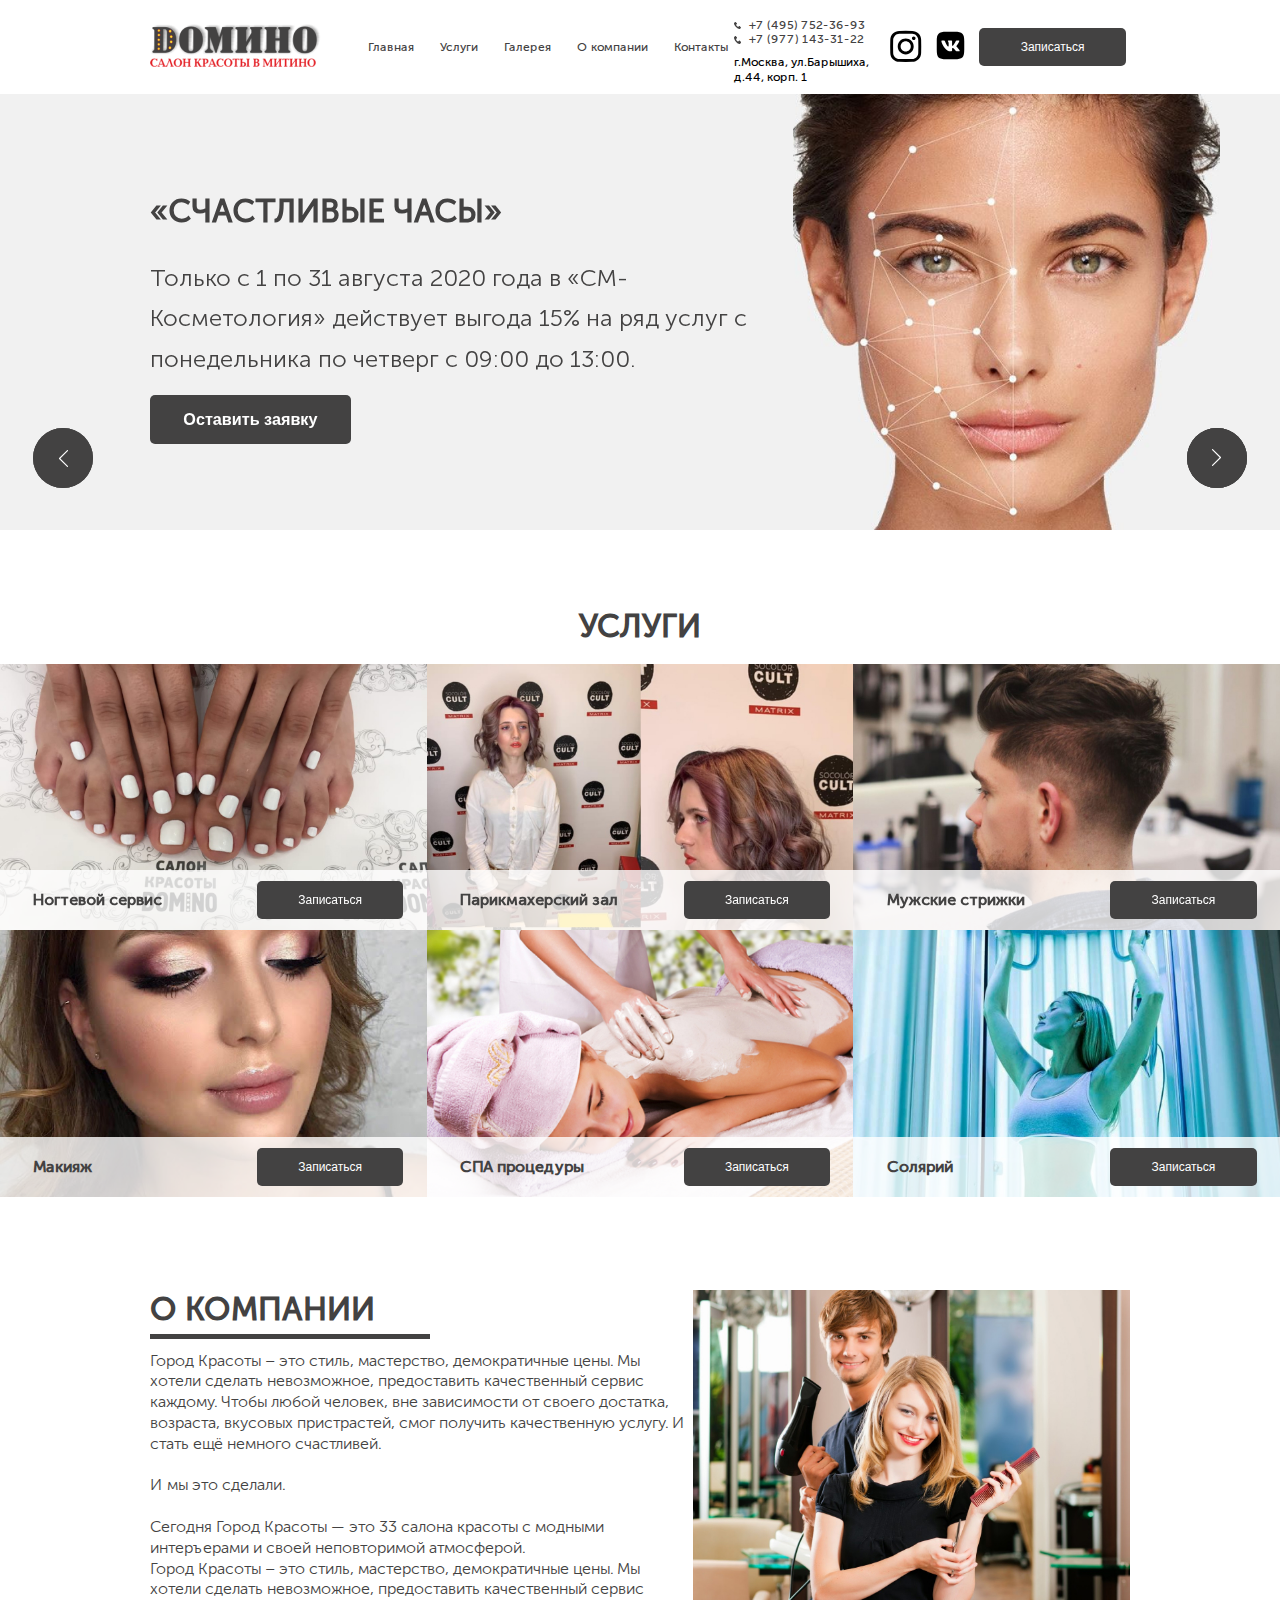
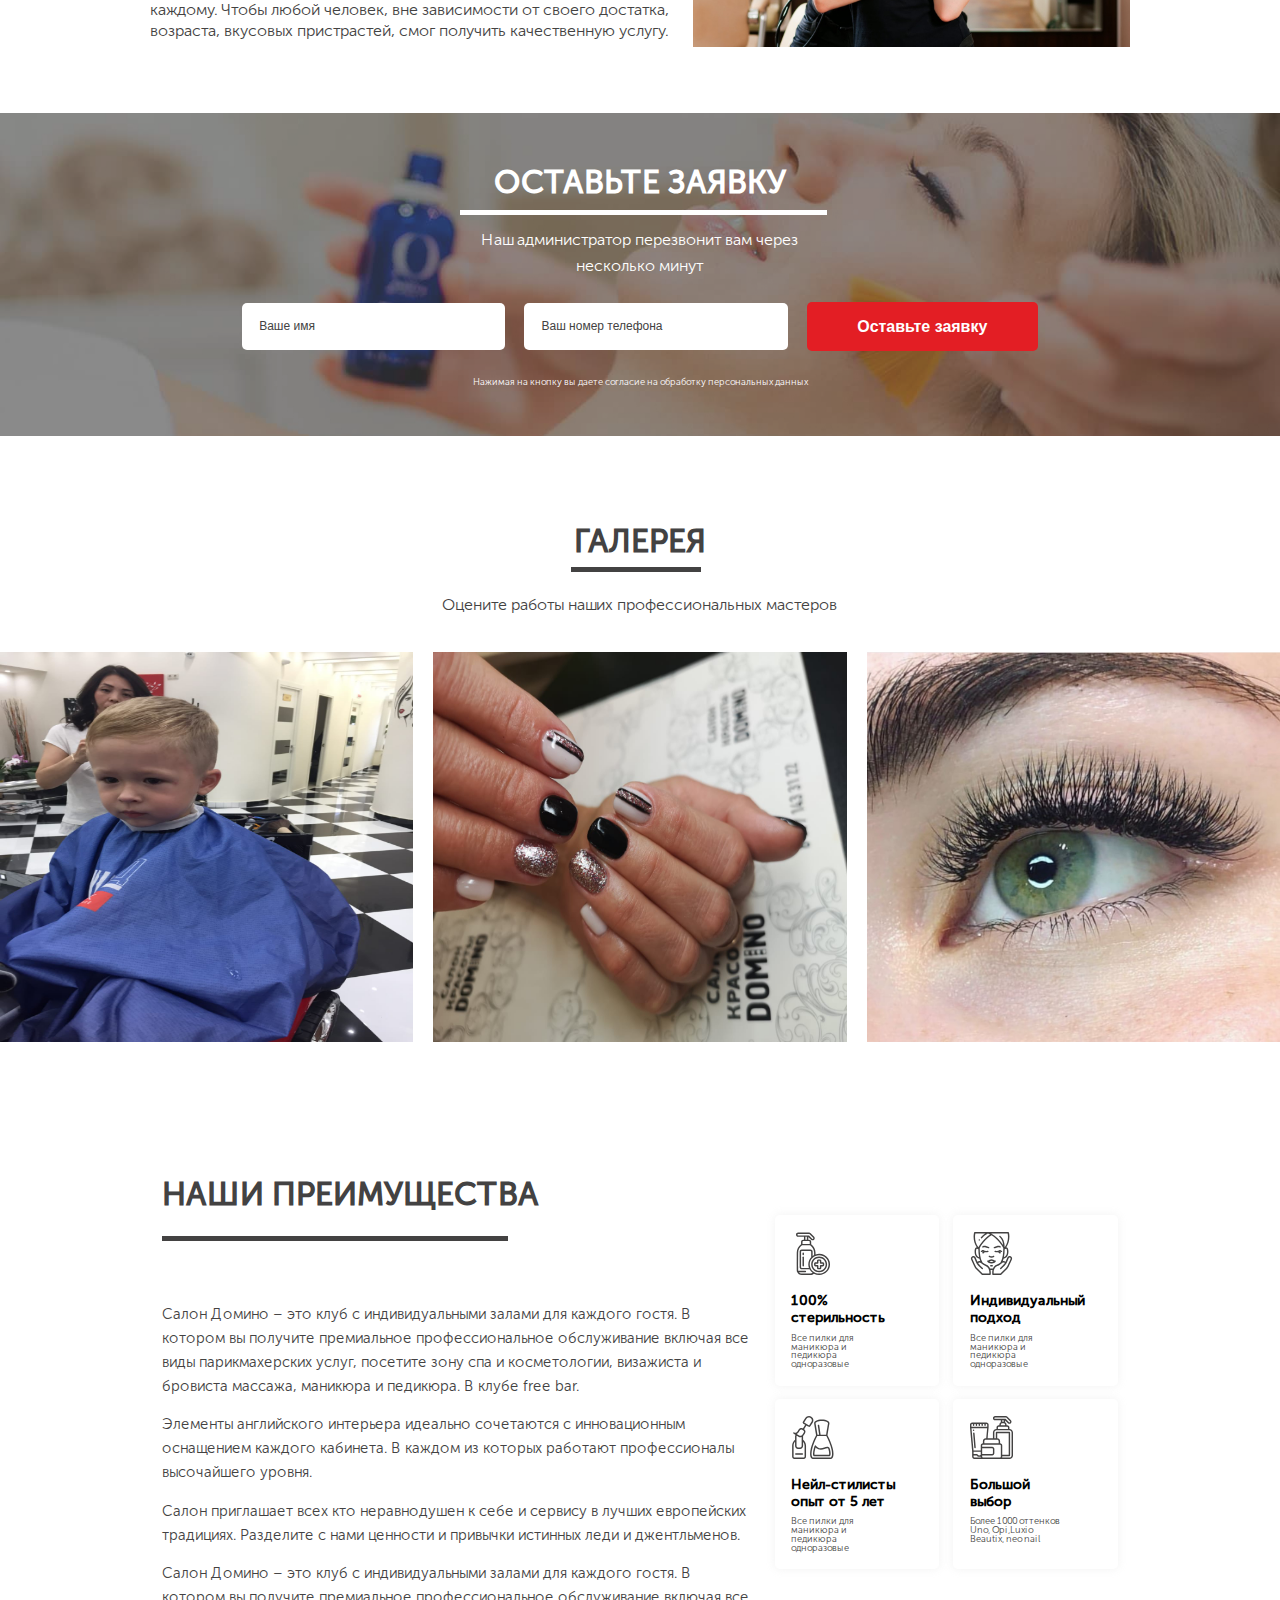
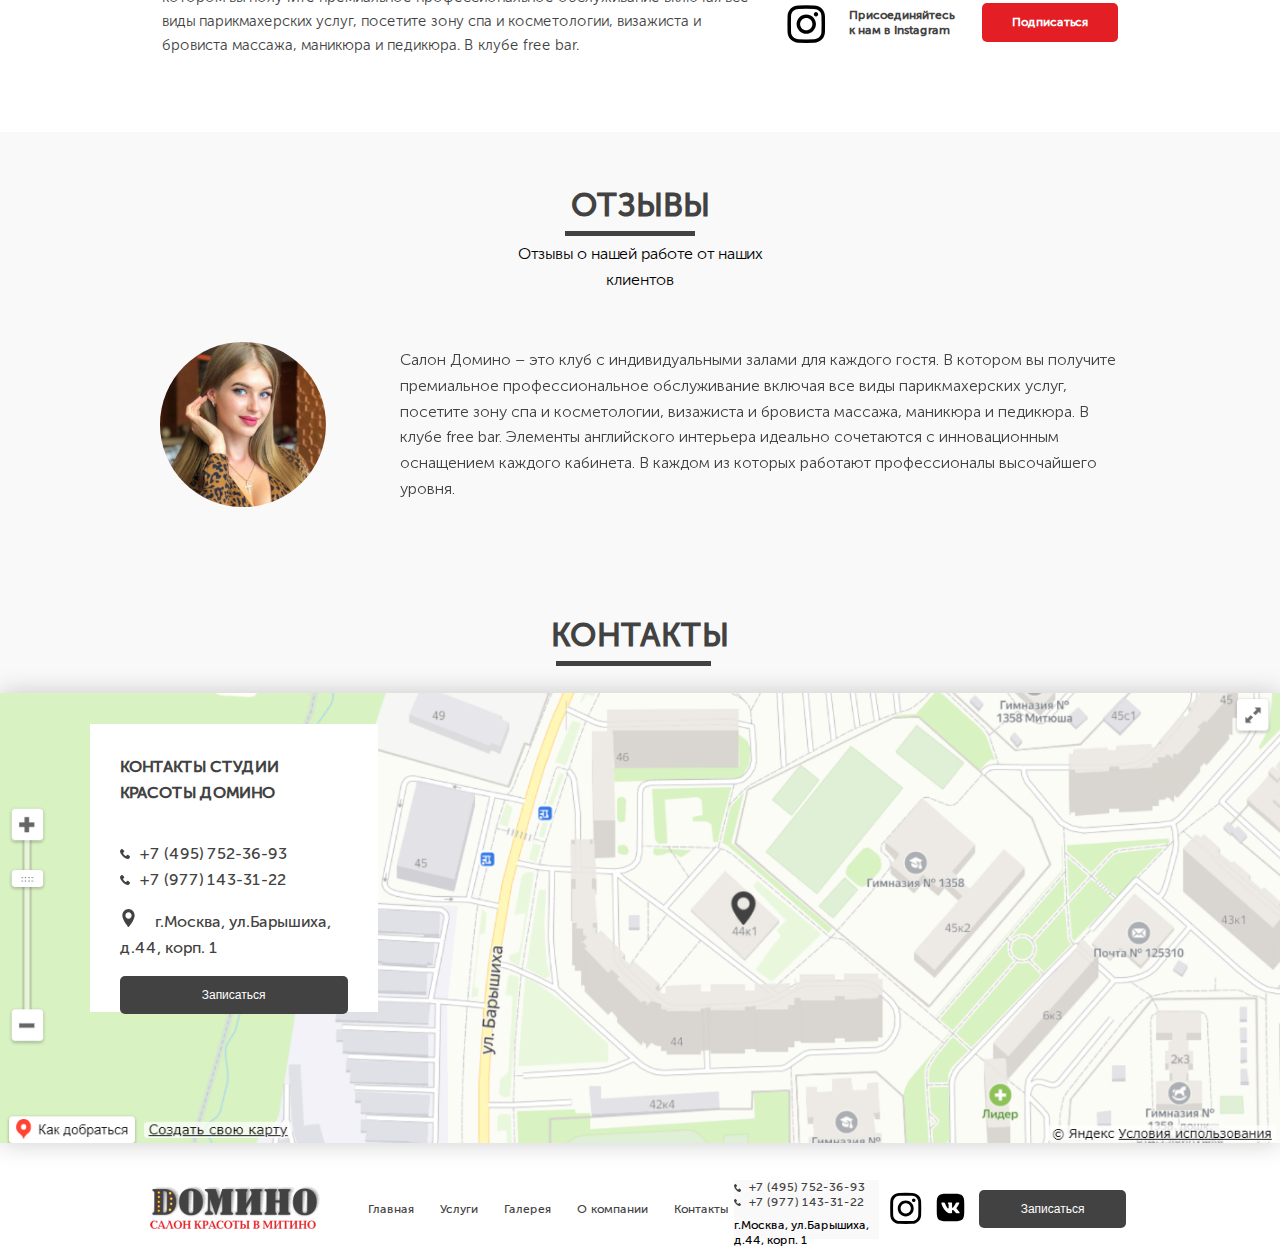
==== index.html @ 3886f848 "gallery" ====
<!DOCTYPE html>
<html lang="ru">
<head>
  <meta charset="UTF-8">
  <meta name="viewport" content="width=device-width, initial-scale=1.0">
  <link rel="stylesheet" href="css/style.css">
  <link rel="stylesheet" href="https://unpkg.com/swiper/swiper-bundle.min.css">
  <title>ДОМИНО</title>
</head>
<body>
  <header class="header">
    <div class="container">
      <div class="header__menu">
        <a href="#" class="logo header__logo">
          <img src="img/header/Logo.png" alt="" class="logo-img header__logo-img">
        </a>
        <nav class="nav header__nav header__nav--margin-left">
        <ul class="list header__list">
          <li class="menu-item header__menu-item"><a href="index.html" class="header__menu-link">Главная</a></li>
          <li class="menu-item header__menu-item"><a href="#services" class="header__menu-link">Услуги</a></li>
          <li class="menu-item header__menu-item"><a href="gallery.html" class="header__menu-link">Галерея</a></li>
          <li class="menu-item header__menu-item"><a href="" class="header__menu-link">О компании</a></li>
          <li class="menu-item header__menu-item"><a href="#contact" class="header__menu-link">Контакты</a></li>
        </ul>
        </nav>
        <div class="header__contact header__contact--margin-left">
          <a href="tel:+74957523693" class="phone header__phone header__phone--margin-bottom">
            <img src="img/header/phone.svg" class="phone-img" alt="">+7 (495) 752-36-93</a>
            <a href="tel:+79771433122" class="phone header__phone header__phone--margin-bottom">
              <img src="img/header/phone.svg" class="phone-img" alt="">+7 (977) 143-31-22</a>
          <span class="adress header__adress header__adress--margin-top">г.Москва, ул.Барышиха, д.44, корп. 1</span>
        </div>
        <div class="header__social-box">
          <a href="https://www.instagram.com/salon_domino_mitino/" class="social header__social"><img src="img/insta.svg" alt="" class="mobile-disabled  social-img"></a>
          <a href="https://vk.com/id456160867" class="social header__social"><img src="img/vk.svg" alt="" class="mobile-disabled  social-img"></a>
          <button class="button header__button mobile-disabled button--primary js-modal">Записаться</button>
          <button id="show" class="bm button header__button button--primary" >МЕНЮ</button> 
        </div>
      </div>
    </div>
  </header>
  <main class="main">
    <section class="hero">
      <div class="slider">
        <div class="swiper-container">
          <!-- Additional required wrapper -->
          <div class="swiper-wrapper">
              <!-- Slides -->
              <div class="swiper-slide stock-1">
                <div class="container">  
                  <h2 class="title slide__title">«СЧАСТЛИВЫЕ ЧАСЫ»</h2>
                  <p class="subtitle slide__subtitle">Только с 1 по 31 августа 2020 года 
                    в «СМ-Косметология» действует выгода 15% 
                    на ряд услуг с понедельника по четверг с 09:00 до 13:00.</p>
                  <button class="button slide__button button--primary">Оставить заявку</button>
                </div>    
              </div>
              <div class="swiper-slide stock-1">
                <div class="container">  
                  <h2 class="title slide__title">«СЧАСТЛИВЫЕ ЧАСЫ»</h2>
                  <p class="subtitle slide__subtitle">Только с 1 по 31 августа 2020 года 
                    в «СМ-Косметология» действует выгода 15% 
                    на ряд услуг с понедельника по четверг с 09:00 до 13:00.</p>
                  <button class="button slide__button button--primary">Оставить заявку</button>
                </div>    
              </div>
              <div class="swiper-slide stock-1">
                <div class="container">  
                  <h2 class="title slide__title">«СЧАСТЛИВЫЕ ЧАСЫ»</h2>
                  <p class="subtitle slide__subtitle">Только с 1 по 31 августа 2020 года 
                    в «СМ-Косметология» действует выгода 15% 
                    на ряд услуг с понедельника по четверг с 09:00 до 13:00.</p>
                  <button class="button slide__button button--primary">Оставить заявку</button>
                </div>    
              </div>
              
              
          </div>
          <!-- If we need pagination -->
          <div class="swiper-pagination"></div>
      
          <!-- If we need navigation buttons -->
          <div class="swiper-button-prev"></div>
          <div class="swiper-button-next"></div>
      

      </div>
      </div>
    </section>
    <section id="services" class="services">
      <h2 class="title services__title">Услуги</h2>
      <ul class="services__list">
        <li class="services__item">
          <img src="img/services/services-img-nails.jpg" alt="" class="servicrs__item-img">
          <div class="services__interaction">
            <span class="services__name services__name--visible">Ногтевой сервис</span>
            <button class="button services__button button--interest services__button--visible bNails">Подробнее</button>
            <button class="button services__button button--primary js-modal">Записаться</button>
          </div>
          <div class="services__preview services__preview--visible">
            <h3 class="services__preview-title">Ногтевой сервис</h3>
          <ul class="services__preview-wrapper">
            <li class="services__preview-column">
              <ul class="services__preview-list">
              <h4 class="services__preview-subtitle">Маникюр</h4>
              <li class="services__preview-item">
                <span class="services__preview-view">Классический</span>
                <span class="services__price">600 руб.</span>
              </li>
              
              <li class="services__preview-item">
                <span class="services__preview-view">Комбинированный</span>
                <span class="services__price">600 руб.</span>
              </li>
              <li class="services__preview-item">
                <span class="services__preview-view">Маникюр</span>
                <span class="services__price">700 руб.</span>
              </li>
              <li class="services__preview-item">
                <span class="services__preview-view">Ремонт ногтя</span>
                <span class="services__price">150 руб.</span>
              </li>
              
              </ul>
            </li>
            <li class="services__preview-column">
              <ul class="services__preview-list">
              <h4 class="services__preview-subtitle">Педикюр</h4>
              <li class="services__preview-item">
                <span class="services__preview-view">Классический</span>
                <span class="services__price">600 руб.</span>
              </li>
              
              <li class="services__preview-item">
                <span class="services__preview-view">Комбинированный</span>
                <span class="services__price">600 руб.</span>
              </li>
              <li class="services__preview-item">
                <span class="services__preview-view">Маникюр</span>
                <span class="services__price">700 руб.</span>
              </li>
              <li class="services__preview-item">
                <span class="services__preview-view">Ремонт ногтя</span>
                <span class="services__price">150 руб.</span>
              </li>
              </ul>
            </li>
          </ul>
          </div>
        </li>
        <li class="services__item">
          <img src="img/services/services-img-wighall.jpg" alt="" class="servicrs__item-img">
          <div class="services__interaction">
            <span class="services__name services__name--visible">Парикмахерский зал</span>
            <button class="button services__button button--interest services__button--visible bWig">Подробнее</button>
            <button class="button services__button button--primary js-modal">Записаться</button>
          </div>
          <div class="services__preview services__preview--visible">
            <h3 class="services__preview-title">Парикмахерский зал</h3>
          <ul class="services__preview-wrapper">
            <li class="services__preview-column">
              <ul class="services__preview-list">
              <h4 class="services__preview-subtitle">Маникюр</h4>
              <li class="services__preview-item">
                <span class="services__preview-view">Классический</span>
                <span class="services__price">600 руб.</span>
              </li>
              
              <li class="services__preview-item">
                <span class="services__preview-view">Комбинированный</span>
                <span class="services__price">600 руб.</span>
              </li>
              <li class="services__preview-item">
                <span class="services__preview-view">Маникюр</span>
                <span class="services__price">700 руб.</span>
              </li>
              <li class="services__preview-item">
                <span class="services__preview-view">Ремонт ногтя</span>
                <span class="services__price">150 руб.</span>
              </li>
              
              </ul>
            </li>
            <li class="services__preview-column">
              <ul class="services__preview-list">
              <h4 class="services__preview-subtitle">Педикюр</h4>
              <li class="services__preview-item">
                <span class="services__preview-view">Классический</span>
                <span class="services__price">600 руб.</span>
              </li>
              
              <li class="services__preview-item">
                <span class="services__preview-view">Комбинированный</span>
                <span class="services__price">600 руб.</span>
              </li>
              <li class="services__preview-item">
                <span class="services__preview-view">Маникюр</span>
                <span class="services__price">700 руб.</span>
              </li>
              <li class="services__preview-item">
                <span class="services__preview-view">Ремонт ногтя</span>
                <span class="services__price">150 руб.</span>
              </li>
              </ul>
            </li>
          </ul>
          </div>
        </li>
        <li class="services__item">
          <img src="img/services/services-img-mantrim.jpg" alt="" class="servicrs__item-img">
          <div class="services__interaction">
            <span class="services__name services__name--visible">Мужские стрижки</span>
            <button class="button services__button button--interest services__button--visible bMantrim">Подробнее</button>
            <button class="button services__button button--primary js-modal">Записаться</button>
          </div>
          <div class="services__preview services__preview--visible">
            <h3 class="services__preview-title">Мужские стрижки</h3>
          <ul class="services__preview-wrapper">
            <li class="services__preview-column">
              <ul class="services__preview-list">
              <h4 class="services__preview-subtitle">Маникюр</h4>
              <li class="services__preview-item">
                <span class="services__preview-view">Классический</span>
                <span class="services__price">600 руб.</span>
              </li>
              
              <li class="services__preview-item">
                <span class="services__preview-view">Комбинированный</span>
                <span class="services__price">600 руб.</span>
              </li>
              <li class="services__preview-item">
                <span class="services__preview-view">Маникюр</span>
                <span class="services__price">700 руб.</span>
              </li>
              <li class="services__preview-item">
                <span class="services__preview-view">Ремонт ногтя</span>
                <span class="services__price">150 руб.</span>
              </li>
              
              </ul>
            </li>
            <li class="services__preview-column">
              <ul class="services__preview-list">
              <h4 class="services__preview-subtitle">Педикюр</h4>
              <li class="services__preview-item">
                <span class="services__preview-view">Классический</span>
                <span class="services__price">600 руб.</span>
              </li>
              
              <li class="services__preview-item">
                <span class="services__preview-view">Комбинированный</span>
                <span class="services__price">600 руб.</span>
              </li>
              <li class="services__preview-item">
                <span class="services__preview-view">Маникюр</span>
                <span class="services__price">700 руб.</span>
              </li>
              <li class="services__preview-item">
                <span class="services__preview-view">Ремонт ногтя</span>
                <span class="services__price">150 руб.</span>
              </li>
              </ul>
            </li>
          </ul>
          </div>
        </li>
        <li class="services__item">
          <img src="img/services/services-img-makeup.jpg" alt="" class="servicrs__item-img">
          <div class="services__interaction">
            <span class="services__name services__name--visible">Макияж</span>
            <button class="button services__button button--interest services__button--visible bMakeup">Подробнее</button>
            <button class="button services__button button--primary js-modal">Записаться</button>
          </div>
          <div class="services__preview services__preview--visible">
            <h3 class="services__preview-title">Макияж</h3>
          <ul class="services__preview-wrapper">
            <li class="services__preview-column">
              <ul class="services__preview-list">
              <h4 class="services__preview-subtitle">Маникюр</h4>
              <li class="services__preview-item">
                <span class="services__preview-view">Классический</span>
                <span class="services__price">600 руб.</span>
              </li>
              
              <li class="services__preview-item">
                <span class="services__preview-view">Комбинированный</span>
                <span class="services__price">600 руб.</span>
              </li>
              <li class="services__preview-item">
                <span class="services__preview-view">Маникюр</span>
                <span class="services__price">700 руб.</span>
              </li>
              <li class="services__preview-item">
                <span class="services__preview-view">Ремонт ногтя</span>
                <span class="services__price">150 руб.</span>
              </li>
              
              </ul>
            </li>
            <li class="services__preview-column">
              <ul class="services__preview-list">
              <h4 class="services__preview-subtitle">Педикюр</h4>
              <li class="services__preview-item">
                <span class="services__preview-view">Классический</span>
                <span class="services__price">600 руб.</span>
              </li>
              
              <li class="services__preview-item">
                <span class="services__preview-view">Комбинированный</span>
                <span class="services__price">600 руб.</span>
              </li>
              <li class="services__preview-item">
                <span class="services__preview-view">Маникюр</span>
                <span class="services__price">700 руб.</span>
              </li>
              <li class="services__preview-item">
                <span class="services__preview-view">Ремонт ногтя</span>
                <span class="services__price">150 руб.</span>
              </li>
              </ul>
            </li>
          </ul>
          </div>
        </li>
        <li class="services__item">
          <img src="img/services/services-img-procedures.jpg" alt="" class="servicrs__item-img">
          <div class="services__interaction">
            <span class="services__name services__name--visible">СПА процедуры</span>
            <button class="button services__button button--interest services__button--visible bProcedures">Подробнее</button>
            <button class="button services__button button--primary js-modal">Записаться</button>
          </div>
          <div class="services__preview services__preview--visible">
            <h3 class="services__preview-title">СПА процедуры</h3>
          <ul class="services__preview-wrapper">
            <li class="services__preview-column">
              <ul class="services__preview-list">
              <h4 class="services__preview-subtitle">Маникюр</h4>
              <li class="services__preview-item">
                <span class="services__preview-view">Классический</span>
                <span class="services__price">600 руб.</span>
              </li>
              
              <li class="services__preview-item">
                <span class="services__preview-view">Комбинированный</span>
                <span class="services__price">600 руб.</span>
              </li>
              <li class="services__preview-item">
                <span class="services__preview-view">Маникюр</span>
                <span class="services__price">700 руб.</span>
              </li>
              <li class="services__preview-item">
                <span class="services__preview-view">Ремонт ногтя</span>
                <span class="services__price">150 руб.</span>
              </li>
              
              </ul>
            </li>
            <li class="services__preview-column">
              <ul class="services__preview-list">
              <h4 class="services__preview-subtitle">Педикюр</h4>
              <li class="services__preview-item">
                <span class="services__preview-view">Классический</span>
                <span class="services__price">600 руб.</span>
              </li>
              
              <li class="services__preview-item">
                <span class="services__preview-view">Комбинированный</span>
                <span class="services__price">600 руб.</span>
              </li>
              <li class="services__preview-item">
                <span class="services__preview-view">Маникюр</span>
                <span class="services__price">700 руб.</span>
              </li>
              <li class="services__preview-item">
                <span class="services__preview-view">Ремонт ногтя</span>
                <span class="services__price">150 руб.</span>
              </li>
              </ul>
            </li>
          </ul>
          </div>
        </li>
        <li class="services__item">
          <img src="img/services/services-img-solarium.jpg" alt="" class="servicrs__item-img">
          <div class="services__interaction">
            <span class="services__name services__name--visible">Солярий</span>
            <button class="button services__button button--interest services__button--visible bSolarium">Подробнее</button>
            <button class="button services__button button--primary js-modal">Записаться</button>
          </div>
          <div class="services__preview services__preview--visible">
            <h3 class="services__preview-title">Солярий</h3>
          <ul class="services__preview-wrapper">
            <li class="services__preview-column">
              <ul class="services__preview-list">
              <h4 class="services__preview-subtitle">Маникюр</h4>
              <li class="services__preview-item">
                <span class="services__preview-view">Классический</span>
                <span class="services__price">600 руб.</span>
              </li>
              
              <li class="services__preview-item">
                <span class="services__preview-view">Комбинированный</span>
                <span class="services__price">600 руб.</span>
              </li>
              <li class="services__preview-item">
                <span class="services__preview-view">Маникюр</span>
                <span class="services__price">700 руб.</span>
              </li>
              <li class="services__preview-item">
                <span class="services__preview-view">Ремонт ногтя</span>
                <span class="services__price">150 руб.</span>
              </li>
              
              </ul>
            </li>
            <li class="services__preview-column">
              <ul class="services__preview-list">
              <h4 class="services__preview-subtitle">Педикюр</h4>
              <li class="services__preview-item">
                <span class="services__preview-view">Классический</span>
                <span class="services__price">600 руб.</span>
              </li>
              
              <li class="services__preview-item">
                <span class="services__preview-view">Комбинированный</span>
                <span class="services__price">600 руб.</span>
              </li>
              <li class="services__preview-item">
                <span class="services__preview-view">Маникюр</span>
                <span class="services__price">700 руб.</span>
              </li>
              <li class="services__preview-item">
                <span class="services__preview-view">Ремонт ногтя</span>
                <span class="services__price">150 руб.</span>
              </li>
              </ul>
            </li>
          </ul>
          </div>
        </li>
      </ul>
    </section>
    <section class="about">
      <div class="container">
        <div class="row about__row">
          <div class="col col-60">
            <h2 class="title about__title">О компании</h2>
            <p class="about__text">Город Красоты – это стиль, мастерство, демократичные цены.
              Мы хотели сделать невозможное, предоставить качественный сервис 
              каждому. Чтобы любой человек, вне зависимости от своего достатка, 
              возраста, вкусовых пристрастей, смог получить качественную услугу. 
              И стать ещё немного счастливей.
              <br>
              <br>
              И мы это сделали.
              <br>
              <br>
              Сегодня Город Красоты — это 33 салона красоты с модными 
              интеръерами и своей неповторимой атмосферой. </p>
            <p class="about__text">Город Красоты – это стиль, мастерство, демократичные цены.
              Мы хотели сделать невозможное, предоставить качественный сервис 
              каждому. Чтобы любой человек, вне зависимости от своего достатка, 
              возраста, вкусовых пристрастей, смог получить качественную услугу. </p>
          </div>
          <div class="col col-40">
            <div class="about__box-img"><img src="img/about/about-img.jpg" alt="" class="about__img"></div>
          </div>  
        </div>
      </div>
    </section>
    <section class="bid">
      <div class="container">
      <h2 class="title bid__title">Оставьте заявку</h2>
      <p class="subtitle bid__subtitle">Наш администратор перезвонит вам через несколько 
        минут</p>
        <form action="#" class="form bid__form">
          <input class="bid__input" type="text" placeholder="Ваше имя">
          <input class="bid__input" type="text" placeholder="Ваш номер телефона">
          <button class="form__button">Оставьте заявку</button>
        </form>
        <p class="consent">Нажимая на кнопку вы даете согласие на обработку персональных данных</p>
      </div>
      </section>
      <section class="gallery">
        <h2 class="title gallery__title">Галерея</h2>
        <p class="subtitle gallery__subtitle">Оцените работы наших профессиональных
          мастеров</p>
          <div class="gallery__slider">
            <div class="swiper-container">
              <div class="swiper-wrapper">
                <div class="swiper-slide"><img src="img/gallery/g-1.jpg" alt=""></div>
                <div class="swiper-slide"><img src="img/gallery/g-2.jpeg" alt=""></div>
                <div class="swiper-slide"><img src="img/gallery/g-3.jpg" alt=""></div>
                <div class="swiper-slide"><img src="img/gallery/g-4.jpeg" alt=""></div>
                <div class="swiper-slide"><img src="img/gallery/g-5.jpeg" alt=""></div>
                <div class="swiper-slide"><img src="img/gallery/g-6.jpg" alt=""></div>
                <div class="swiper-slide"><img src="img/gallery/g-7.jpeg" alt=""></div>
                <div class="swiper-slide"><img src="img/gallery/g-8.jpeg" alt=""></div>
                <div class="swiper-slide"><img src="img/gallery/g-9.jpeg" alt=""></div>
                <div class="swiper-slide"><img src="img/gallery/g-10.jpeg" alt=""></div>
              </div>
              <!-- Add Scrollbar -->
              <div class="swiper-scrollbar"></div>
              <!-- If we need navigation buttons -->
          <div class="swiper-button-prev"></div>
          <div class="swiper-button-next"></div>
            </div>
          </div>
      </section>
      <section class="advantage">
        <div class="container">
          <div class="row about__row">
            <div class="col col-60">
              <h2 class="title advantage__title">Наши преимущества</h2>
              <p class="advantage__text">Салон Домино – это клуб с индивидуальными залами для каждого 
                гостя. В котором вы получите премиальное профессиональное 
                обслуживание включая все виды парикмахерских услуг, посетите 
                зону спа и косметологии, визажиста и бровиста массажа, маникюра 
                и педикюра. В клубе free bar.</p>
                
              <p class="advantage__text">Элементы английского интерьера идеально сочетаются с 
                инновационным оснащением каждого кабинета. В каждом из которых 
                работают профессионалы высочайшего уровня.</p>
                
              <p class="advantage__text">Салон приглашает всех кто неравнодушен к себе и сервису 
                в лучших европейских традициях. Разделите с нами ценности 
                и привычки истинных леди и джентльменов.</p>
                
              <p class="advantage__text">Салон Домино – это клуб с индивидуальными залами для каждого 
                гостя. В котором вы получите премиальное профессиональное 
                обслуживание включая все виды парикмахерских услуг, посетите 
                зону спа и косметологии, визажиста и бровиста массажа, маникюра 
                и педикюра. В клубе free bar.</p>
              </p>
            </div>
            <div class="col col-31 advantage__col">
              <ul class="advantage__list">
                <li class="advantage__item">
                  <img src="img/advantage/advantage-1.svg" alt="" class="advantage__item-img">
                  <h3 class="advantage__item-title">100% 
                    стерильность</h3>
                  <p class="advantage__item-description">Все пилки для маникюра 
                    и педикюра одноразовые</p>
                </li>
                <li class="advantage__item">
                  <img src="img/advantage/advantage-2.svg" alt="" class="advantage__item-img">
                  <h3 class="advantage__item-title">Индивидуальный
                    подход</h3>
                  <p class="advantage__item-description">Все пилки для маникюра 
                    и педикюра одноразовые</p>
                </li>
                <li class="advantage__item">
                  <img src="img/advantage/advantage-3.svg" alt="" class="advantage__item-img">
                  <h3 class="advantage__item-title">Нейл-стилисты 
                    опыт от 5 лет</h3>
                  <p class="advantage__item-description">Все пилки для маникюра 
                    и педикюра одноразовые</p>
                </li>
                <li class="advantage__item">
                  <img src="img/advantage/advantage-4.svg" alt="" class="advantage__item-img">
                  <h3 class="advantage__item-title">Большой<br>
                    выбор</h3>
                  <p class="advantage__item-description">Более 1000 оттенков Uno,
                    Opi,Luxio Beautix, neo nail </p>
                </li>
              </ul>
              <div class="advantage__social">
                <img class="advantage__social-img" src="img/insta.svg" alt="">
                <p class="advantage__social-description">Присоединяйтесь 
                  к нам в Instagram</p>
                  <a href="https://www.instagram.com/salon_domino_mitino/"  class="advantage__social-button">Подписаться</a>
              </div>
            </div>  
          </div>
        </div>
      </section>
      <section class="comment">
        
          <h2 class="title comment__title">Отзывы</h2>
          <p class="subtitle comment__subtitle">Отзывы о нашей работе от наших клиентов</p>
          <div class="comment__slider">
            <div class="swiper-container">
              <!-- Additional required wrapper -->
              <div class="swiper-wrapper">
                  <!-- Slides -->
                  <div class="swiper-slide">
                    <div class="container">
                    <div class="comment__people">
                    <div class="comment__box-img">
                      <img src="img/comment/img-1.jpg" alt="" class="comment-img">
                    </div>
                    <p class="comment__description">
                      Салон Домино – это клуб с индивидуальными залами для каждого гостя. В котором вы 
                      получите премиальное профессиональное обслуживание включая все виды парикмахерских 
                      услуг, посетите зону спа и косметологии, визажиста и бровиста массажа, маникюра 
                      и педикюра. В клубе free bar.
                      Элементы английского интерьера идеально сочетаются с инновационным оснащением 
                      каждого кабинета. В каждом из которых работают профессионалы высочайшего уровня.
                    </p>
                  </div>
                  </div>
                  </div>
                  <div class="swiper-slide">
                    <div class="container">
                    <div class="comment__people">
                    <div class="comment__box-img">
                      <img src="img/comment/img-1.jpg" alt="" class="comment-img">
                    </div>
                    <p class="comment__description">
                      Салон Домино – это клуб с индивидуальными залами для каждого гостя. В котором вы 
                      получите премиальное профессиональное обслуживание включая все виды парикмахерских 
                      услуг, посетите зону спа и косметологии, визажиста и бровиста массажа, маникюра 
                      и педикюра. В клубе free bar.
                      Элементы английского интерьера идеально сочетаются с инновационным оснащением 
                      каждого кабинета. В каждом из которых работают профессионалы высочайшего уровня.
                    </p>
                  </div>
                  </div>
                  </div>
                  <div class="swiper-slide">
                    <div class="container">
                    <div class="comment__people">
                    <div class="comment__box-img">
                      <img src="img/comment/img-1.jpg" alt="" class="comment-img">
                    </div>
                    <p class="comment__description">
                      Салон Домино – это клуб с индивидуальными залами для каждого гостя. В котором вы 
                      получите премиальное профессиональное обслуживание включая все виды парикмахерских 
                      услуг, посетите зону спа и косметологии, визажиста и бровиста массажа, маникюра 
                      и педикюра. В клубе free bar.
                      Элементы английского интерьера идеально сочетаются с инновационным оснащением 
                      каждого кабинета. В каждом из которых работают профессионалы высочайшего уровня.
                    </p>
                  </div>
                  </div>
                  </div>
                  

              </div>
              <div class="swiper-button-prev"></div>
              <div class="swiper-button-next"></div>
          
    
          </div>
          </div>
        
      </section>
      <section id="contact" class="contact">
          <h2 class="title contact__title">Контакты</h2>
          <div class="ymap-container">
          <div class="loader loader-default"></div>
          <div id="map-yandex" ></div>
          <!-- .ymap-container -->
          <div class="map-info">
            <h3 class="title map__title">
              Контакты студии красоты домино
            </h3>
            <a href="tel:+74957523693" class="phone map__phone">
              <img src="img/header/phone.svg" class="phone-img" alt="">+7 (495) 752-36-93</a>
              <a href="tel:+79771433122" class="phone map__phone">
                <img src="img/header/phone.svg" class="phone-img" alt="">+7 (977) 143-31-22</a>
            <p class="map__adress">
              <img src="img/map-ico.svg" class="map-img" alt="">г.Москва, ул.Барышиха, д.44, корп. 1
            </p>
            <button class="button header__button button--primary">Записаться</button>
            </div>
          </div>
      </section>
  </main>
  <footer class="footer">
    <div class="container">
    <div class="header__menu">
      <a href="#" class="logo header__logo">
        <img src="img/header/Logo.png" alt="" class="logo-img header__logo-img">
      </a>
      <nav class="nav header__nav header__nav--margin-left">
      <ul class="list header__list">
        <li class="menu-item header__menu-item"><a href="index.html" class="header__menu-link">Главная</a></li>
        <li class="menu-item header__menu-item"><a href="#services" class="header__menu-link">Услуги</a></li>
        <li class="menu-item header__menu-item"><a href="" class="header__menu-link">Галерея</a></li>
        <li class="menu-item header__menu-item"><a href="" class="header__menu-link">О компании</a></li>
        <li class="menu-item header__menu-item"><a href="#contact" class="header__menu-link">Контакты</a></li>
      </ul>
      </nav>
      <div class="contact  header__contact header__contact--margin-left">
        <a href="tel:+74957523693" class="phone header__phone header__phone--margin-bottom">
          <img src="img/header/phone.svg" class="phone-img" alt="">+7 (495) 752-36-93</a>
          <a href="tel:+79771433122" class="phone header__phone header__phone--margin-bottom">
            <img src="img/header/phone.svg" class="phone-img" alt="">+7 (977) 143-31-22</a>
        <span class="adress header__adress header__adress--margin-top">г.Москва, ул.Барышиха, д.44, корп. 1</span>
      </div>
      <div class="header__social-box">
        <a href="https://www.instagram.com/salon_domino_mitino/" class="social header__social"><img src="img/insta.svg" alt="" class="mobile-disabled  social-img"></a>
        <a href="https://vk.com/id456160867" class="social header__social"><img src="img/vk.svg" alt="" class="mobile-disabled  social-img"></a>
        <button class="button header__button button--primary js-modal ">Записаться</button> 
      </div>
    </div>
    </div>
  </footer>
  <div class="popup popup-nails">
    <div class="popup__container">
      <button class="popup-close"></button>
      <h2 class="title popup__title">Ногтевой сервис</h2>
      <ul class="popup__list">
          <li class="popup__item">
            <h3 class="popup__item-title">Маникюр</h3>
            <ul class="popup__service">
              <li class="popup__next">
                <span class="name-service popup__text">Классический</span>
                <span class="price-service popup__text">600 руб.</span>
              </li>
              <li class="popup__next">
                <span class="name-service popup__text">Необрезной</span>
                <span class="price-service popup__text">400 руб.</span>
              </li>
              <li class="popup__next">
                <span class="name-service popup__text">Комбинированный</span>
                <span class="price-service popup__text">700 руб.</span>
              </li>
              <li class="popup__next">
                <span class="name-service popup__text">Мужской</span>
                <span class="price-service popup__text">800 руб.</span>
              </li>
              <li class="popup__next">
                <span class="name-service popup__text">Ремонт 1-го ногтя шёлк</span>
                <span class="price-service popup__text">150 руб.</span>
              </li>
              <li class="popup__next">
                <span class="name-service popup__text">Ремонт 1-го ногтя акрил</span>
                <span class="price-service popup__text">150 руб.</span>
              </li>
              <li class="popup__next">
                <span class="name-service popup__text">Покрытие лаком</span>
                <span class="price-service popup__text">200 руб.</span>
              </li>
              <li class="popup__next">
                <span class="name-service popup__text">Покрытие лаком френич</span>
                <span class="price-service popup__text">200 руб.</span>
              </li>
              <li class="popup__next">
                <span class="name-service popup__text">Покрытие шеллак</span>
                <span class="price-service popup__text">1000 руб.</span>
              </li>
              <li class="popup__next">
                <span class="name-service popup__text">Покрытие шеллак френч</span>
                <span class="price-service popup__text">1200 руб.</span>
              </li>
              <li class="popup__next">
                <span class="name-service popup__text">Покрытие шеллак лунный</span>
                <span class="price-service popup__text">1300 руб.</span>
              </li>
              <li class="popup__next">
                <span class="name-service popup__text">Лечение ногтей</span>
                <span class="price-service popup__text">500 руб.</span>
              </li>
              <li class="popup__next">
                <span class="name-service popup__text">Дизайн краской</span>
                <span class="price-service popup__text">От 50 руб.</span>
              </li>
              <li class="popup__next">
                <span class="name-service popup__text">Дизайн слайд</span>
                <span class="price-service popup__text">От 30 руб.</span>
              </li>
              <li class="popup__next">
                <span class="name-service popup__text">Стразы шт.</span>
                <span class="price-service popup__text">20 руб.</span>
              </li>
            </ul>
          </li>
          <li class="popup__item">
            <h3 class="popup__item-title">Педикюр</h3>
            <ul class="popup__service">
              <li class="popup__next">
                <span class="name-service popup__text">Классический</span>
                <span class="price-service popup__text">1400 руб.</span>
              </li>
              <li class="popup__next">
                <span class="name-service popup__text">Классический муж</span>
                <span class="price-service popup__text">1600 руб.</span>
              </li>
              <li class="popup__next">
                <span class="name-service popup__text">Комбинированный</span>
                <span class="price-service popup__text">1100 руб.</span>
              </li>
              <li class="popup__next">
                <span class="name-service popup__text">Удаление вросшего ногтя</span>
                <span class="price-service popup__text">100 руб.</span>
              </li>
              <li class="popup__next">
                <span class="name-service popup__text">Массаж ног</span>
                <span class="price-service popup__text">200 руб.</span>
              </li>
              <li class="popup__next">
                <span class="name-service popup__text">Доп.услуги</span>
                <span class="price-service popup__text">300 руб.</span>
              </li>
              <li class="popup__next">
                <span class="name-service popup__text">Удаление натоплтышей</span>
                <span class="price-service popup__text">200 рубю</span>
              </li>
              <li class="popup__next">
                <span class="name-service popup__text">Педикюр с покрытием шеллак</span>
                <span class="price-service popup__text">2000 руб.</span>
              </li>
            </ul>
          </li>
          <li class="popup__item">
            <h3 class="popup__item-title">Наращивание ногетей, гель, акрил</h3>
            <ul class="popup__service">
              <li class="popup__next">
                <span class="name-service popup__text">Классический под лак (маникюр, дизайн)</span>
                <span class="price-service popup__text">2500 руб.</span>
              </li>
              <li class="popup__next">
                <span class="name-service popup__text">Френч (маникюр)</span>
                <span class="price-service popup__text">2900 руб.</span>
              </li>
              <li class="popup__next">
                <span class="name-service popup__text">Наращивание на формы (маникюр, дизайн)</span>
                <span class="price-service popup__text">От 3000 руб.</span>
              </li>
              <li class="popup__next">
                <span class="name-service popup__text">Укрепление ногтей гель</span>
                <span class="price-service popup__text">1000 руб.</span>
              </li>
              <li class="popup__next">
                <span class="name-service popup__text">Укрепление ногтей френч</span>
                <span class="price-service popup__text">1500 руб.</span>
              </li>
              <li class="popup__next">
                <span class="name-service popup__text">Укрепление ногтей акрил</span>
                <span class="price-service popup__text">500 руб.</span>
              </li>
              <li class="popup__next">
                <span class="name-service popup__text">Коррекция классическая (маникюр)</span>
                <span class="price-service popup__text">1500 руб.</span>
              </li>
              <li class="popup__next">
                <span class="name-service popup__text">Коррекция френч (маникюр)</span>
                <span class="price-service popup__text">2000 руб.</span>
              </li>
              <li class="popup__next">
                <span class="name-service popup__text">Снятие искусственных ногтей.</span>
                <span class="price-service popup__text">500 руб.</span>
              </li>
              <li class="popup__next">
                <span class="name-service popup__text">Снятие шеллак/гель-лак</span>
                <span class="price-service popup__text">300 руб.</span>
              </li>
            </ul>
          </li>
      </ul>
      <div class="popup__box-btn">
      <button class="button popup__button header__button button--primary js-modal">Записаться</button>
      </div>
    </div>
  </div>
  <div class="popup popup-wig">
    <div class="popup__container">
      <button class="popup-close"></button>
      <h2 class="title popup__title">Маникюр</h2>
      <ul class="popup__list">
          <li class="popup__item">
            <h3 class="popup__item-title">Маникюр</h3>
            <ul class="popup__service">
              <li class="popup__next">
                <span class="name-service popup__text">Классический</span>
                <span class="price-service popup__text">600 руб.</span>
              </li>
              <li class="popup__next">
                <span class="name-service popup__text">Необрезной</span>
                <span class="price-service popup__text">400 руб.</span>
              </li>
              <li class="popup__next">
                <span class="name-service popup__text">Комбинированный</span>
                <span class="price-service popup__text">700 руб.</span>
              </li>
              <li class="popup__next">
                <span class="name-service popup__text">Мужской</span>
                <span class="price-service popup__text">800 руб.</span>
              </li>
              <li class="popup__next">
                <span class="name-service popup__text">Ремонт 1-го ногтя шёлк</span>
                <span class="price-service popup__text">150 руб.</span>
              </li>
              <li class="popup__next">
                <span class="name-service popup__text">Ремонт 1-го ногтя акрил</span>
                <span class="price-service popup__text">150 руб.</span>
              </li>
              <li class="popup__next">
                <span class="name-service popup__text">Покрытие лаком</span>
                <span class="price-service popup__text">200 руб.</span>
              </li>
              <li class="popup__next">
                <span class="name-service popup__text">Покрытие лаком френич</span>
                <span class="price-service popup__text">200 руб.</span>
              </li>
              <li class="popup__next">
                <span class="name-service popup__text">Покрытие шеллак</span>
                <span class="price-service popup__text">1000 руб.</span>
              </li>
              <li class="popup__next">
                <span class="name-service popup__text">Покрытие шеллак френч</span>
                <span class="price-service popup__text">1200 руб.</span>
              </li>
              <li class="popup__next">
                <span class="name-service popup__text">Покрытие шеллак лунный</span>
                <span class="price-service popup__text">1300 руб.</span>
              </li>
              <li class="popup__next">
                <span class="name-service popup__text">Лечение ногтей</span>
                <span class="price-service popup__text">500 руб.</span>
              </li>
              <li class="popup__next">
                <span class="name-service popup__text">Дизайн краской</span>
                <span class="price-service popup__text">От 50 руб.</span>
              </li>
              <li class="popup__next">
                <span class="name-service popup__text">Дизайн слайд</span>
                <span class="price-service popup__text">От 30 руб.</span>
              </li>
              <li class="popup__next">
                <span class="name-service popup__text">Стразы шт.</span>
                <span class="price-service popup__text">20 руб.</span>
              </li>
            </ul>
          </li>
          <li class="popup__item">
            <h3 class="popup__item-title">Педикюр</h3>
            <ul class="popup__service">
              <li class="popup__next">
                <span class="name-service popup__text">Классический</span>
                <span class="price-service popup__text">1400 руб.</span>
              </li>
              <li class="popup__next">
                <span class="name-service popup__text">Классический муж</span>
                <span class="price-service popup__text">1600 руб.</span>
              </li>
              <li class="popup__next">
                <span class="name-service popup__text">Комбинированный</span>
                <span class="price-service popup__text">1100 руб.</span>
              </li>
              <li class="popup__next">
                <span class="name-service popup__text">Удаление вросшего ногтя</span>
                <span class="price-service popup__text">100 руб.</span>
              </li>
              <li class="popup__next">
                <span class="name-service popup__text">Массаж ног</span>
                <span class="price-service popup__text">200 руб.</span>
              </li>
              <li class="popup__next">
                <span class="name-service popup__text">Доп.услуги</span>
                <span class="price-service popup__text">300 руб.</span>
              </li>
              <li class="popup__next">
                <span class="name-service popup__text">Удаление натоплтышей</span>
                <span class="price-service popup__text">200 рубю</span>
              </li>
              <li class="popup__next">
                <span class="name-service popup__text">Педикюр с покрытием шеллак</span>
                <span class="price-service popup__text">2000 руб.</span>
              </li>
            </ul>
          </li>
          <li class="popup__item">
            <h3 class="popup__item-title">Наращивание ногетей, гель, акрил</h3>
            <ul class="popup__service">
              <li class="popup__next">
                <span class="name-service popup__text">Классический под лак (маникюр, дизайн)</span>
                <span class="price-service popup__text">2500 руб.</span>
              </li>
              <li class="popup__next">
                <span class="name-service popup__text">Френч (маникюр)</span>
                <span class="price-service popup__text">2900 руб.</span>
              </li>
              <li class="popup__next">
                <span class="name-service popup__text">Наращивание на формы (маникюр, дизайн)</span>
                <span class="price-service popup__text">От 3000 руб.</span>
              </li>
              <li class="popup__next">
                <span class="name-service popup__text">Укрепление ногтей гель</span>
                <span class="price-service popup__text">1000 руб.</span>
              </li>
              <li class="popup__next">
                <span class="name-service popup__text">Укрепление ногтей френч</span>
                <span class="price-service popup__text">1500 руб.</span>
              </li>
              <li class="popup__next">
                <span class="name-service popup__text">Укрепление ногтей акрил</span>
                <span class="price-service popup__text">500 руб.</span>
              </li>
              <li class="popup__next">
                <span class="name-service popup__text">Коррекция классическая (маникюр)</span>
                <span class="price-service popup__text">1500 руб.</span>
              </li>
              <li class="popup__next">
                <span class="name-service popup__text">Коррекция френч (маникюр)</span>
                <span class="price-service popup__text">2000 руб.</span>
              </li>
              <li class="popup__next">
                <span class="name-service popup__text">Снятие искусственных ногтей.</span>
                <span class="price-service popup__text">500 руб.</span>
              </li>
              <li class="popup__next">
                <span class="name-service popup__text">Снятие шеллак/гель-лак</span>
                <span class="price-service popup__text">300 руб.</span>
              </li>
            </ul>
          </li>
      </ul>
      <div class="popup__box-btn">
        <button class="button popup__button header__button button--primary js-modal">Записаться</button>
        </div>
    </div>
  </div>
  <div class="popup popup-mantrim">
    <div class="popup__container">
      <button class="popup-close"></button>
      <h2 class="title popup__title">Мужские стрижки</h2>
      <ul class="popup__list">
          <li class="popup__item">
            <h3 class="popup__item-title">Маникюр</h3>
            <ul class="popup__service">
              <li class="popup__next">
                <span class="name-service popup__text">Классический</span>
                <span class="price-service popup__text">600 руб.</span>
              </li>
              <li class="popup__next">
                <span class="name-service popup__text">Необрезной</span>
                <span class="price-service popup__text">400 руб.</span>
              </li>
              <li class="popup__next">
                <span class="name-service popup__text">Комбинированный</span>
                <span class="price-service popup__text">700 руб.</span>
              </li>
              <li class="popup__next">
                <span class="name-service popup__text">Мужской</span>
                <span class="price-service popup__text">800 руб.</span>
              </li>
              <li class="popup__next">
                <span class="name-service popup__text">Ремонт 1-го ногтя шёлк</span>
                <span class="price-service popup__text">150 руб.</span>
              </li>
              <li class="popup__next">
                <span class="name-service popup__text">Ремонт 1-го ногтя акрил</span>
                <span class="price-service popup__text">150 руб.</span>
              </li>
              <li class="popup__next">
                <span class="name-service popup__text">Покрытие лаком</span>
                <span class="price-service popup__text">200 руб.</span>
              </li>
              <li class="popup__next">
                <span class="name-service popup__text">Покрытие лаком френич</span>
                <span class="price-service popup__text">200 руб.</span>
              </li>
              <li class="popup__next">
                <span class="name-service popup__text">Покрытие шеллак</span>
                <span class="price-service popup__text">1000 руб.</span>
              </li>
              <li class="popup__next">
                <span class="name-service popup__text">Покрытие шеллак френч</span>
                <span class="price-service popup__text">1200 руб.</span>
              </li>
              <li class="popup__next">
                <span class="name-service popup__text">Покрытие шеллак лунный</span>
                <span class="price-service popup__text">1300 руб.</span>
              </li>
              <li class="popup__next">
                <span class="name-service popup__text">Лечение ногтей</span>
                <span class="price-service popup__text">500 руб.</span>
              </li>
              <li class="popup__next">
                <span class="name-service popup__text">Дизайн краской</span>
                <span class="price-service popup__text">От 50 руб.</span>
              </li>
              <li class="popup__next">
                <span class="name-service popup__text">Дизайн слайд</span>
                <span class="price-service popup__text">От 30 руб.</span>
              </li>
              <li class="popup__next">
                <span class="name-service popup__text">Стразы шт.</span>
                <span class="price-service popup__text">20 руб.</span>
              </li>
            </ul>
          </li>
          <li class="popup__item">
            <h3 class="popup__item-title">Педикюр</h3>
            <ul class="popup__service">
              <li class="popup__next">
                <span class="name-service popup__text">Классический</span>
                <span class="price-service popup__text">1400 руб.</span>
              </li>
              <li class="popup__next">
                <span class="name-service popup__text">Классический муж</span>
                <span class="price-service popup__text">1600 руб.</span>
              </li>
              <li class="popup__next">
                <span class="name-service popup__text">Комбинированный</span>
                <span class="price-service popup__text">1100 руб.</span>
              </li>
              <li class="popup__next">
                <span class="name-service popup__text">Удаление вросшего ногтя</span>
                <span class="price-service popup__text">100 руб.</span>
              </li>
              <li class="popup__next">
                <span class="name-service popup__text">Массаж ног</span>
                <span class="price-service popup__text">200 руб.</span>
              </li>
              <li class="popup__next">
                <span class="name-service popup__text">Доп.услуги</span>
                <span class="price-service popup__text">300 руб.</span>
              </li>
              <li class="popup__next">
                <span class="name-service popup__text">Удаление натоплтышей</span>
                <span class="price-service popup__text">200 рубю</span>
              </li>
              <li class="popup__next">
                <span class="name-service popup__text">Педикюр с покрытием шеллак</span>
                <span class="price-service popup__text">2000 руб.</span>
              </li>
            </ul>
          </li>
          <li class="popup__item">
            <h3 class="popup__item-title">Наращивание ногетей, гель, акрил</h3>
            <ul class="popup__service">
              <li class="popup__next">
                <span class="name-service popup__text">Классический под лак (маникюр, дизайн)</span>
                <span class="price-service popup__text">2500 руб.</span>
              </li>
              <li class="popup__next">
                <span class="name-service popup__text">Френч (маникюр)</span>
                <span class="price-service popup__text">2900 руб.</span>
              </li>
              <li class="popup__next">
                <span class="name-service popup__text">Наращивание на формы (маникюр, дизайн)</span>
                <span class="price-service popup__text">От 3000 руб.</span>
              </li>
              <li class="popup__next">
                <span class="name-service popup__text">Укрепление ногтей гель</span>
                <span class="price-service popup__text">1000 руб.</span>
              </li>
              <li class="popup__next">
                <span class="name-service popup__text">Укрепление ногтей френч</span>
                <span class="price-service popup__text">1500 руб.</span>
              </li>
              <li class="popup__next">
                <span class="name-service popup__text">Укрепление ногтей акрил</span>
                <span class="price-service popup__text">500 руб.</span>
              </li>
              <li class="popup__next">
                <span class="name-service popup__text">Коррекция классическая (маникюр)</span>
                <span class="price-service popup__text">1500 руб.</span>
              </li>
              <li class="popup__next">
                <span class="name-service popup__text">Коррекция френч (маникюр)</span>
                <span class="price-service popup__text">2000 руб.</span>
              </li>
              <li class="popup__next">
                <span class="name-service popup__text">Снятие искусственных ногтей.</span>
                <span class="price-service popup__text">500 руб.</span>
              </li>
              <li class="popup__next">
                <span class="name-service popup__text">Снятие шеллак/гель-лак</span>
                <span class="price-service popup__text">300 руб.</span>
              </li>
            </ul>
          </li>
      </ul>
      <div class="popup__box-btn">
        <button class="button popup__button header__button button--primary js-modal">Записаться</button>
        </div>
    </div>
  </div>
  <div class="popup popup-makeup">
    <div class="popup__container">
      <button class="popup-close"></button>
      <h2 class="title popup__title">Макияж</h2>
      <ul class="popup__list">
          <li class="popup__item">
            <h3 class="popup__item-title">Маникюр</h3>
            <ul class="popup__service">
              <li class="popup__next">
                <span class="name-service popup__text">Классический</span>
                <span class="price-service popup__text">600 руб.</span>
              </li>
              <li class="popup__next">
                <span class="name-service popup__text">Необрезной</span>
                <span class="price-service popup__text">400 руб.</span>
              </li>
              <li class="popup__next">
                <span class="name-service popup__text">Комбинированный</span>
                <span class="price-service popup__text">700 руб.</span>
              </li>
              <li class="popup__next">
                <span class="name-service popup__text">Мужской</span>
                <span class="price-service popup__text">800 руб.</span>
              </li>
              <li class="popup__next">
                <span class="name-service popup__text">Ремонт 1-го ногтя шёлк</span>
                <span class="price-service popup__text">150 руб.</span>
              </li>
              <li class="popup__next">
                <span class="name-service popup__text">Ремонт 1-го ногтя акрил</span>
                <span class="price-service popup__text">150 руб.</span>
              </li>
              <li class="popup__next">
                <span class="name-service popup__text">Покрытие лаком</span>
                <span class="price-service popup__text">200 руб.</span>
              </li>
              <li class="popup__next">
                <span class="name-service popup__text">Покрытие лаком френич</span>
                <span class="price-service popup__text">200 руб.</span>
              </li>
              <li class="popup__next">
                <span class="name-service popup__text">Покрытие шеллак</span>
                <span class="price-service popup__text">1000 руб.</span>
              </li>
              <li class="popup__next">
                <span class="name-service popup__text">Покрытие шеллак френч</span>
                <span class="price-service popup__text">1200 руб.</span>
              </li>
              <li class="popup__next">
                <span class="name-service popup__text">Покрытие шеллак лунный</span>
                <span class="price-service popup__text">1300 руб.</span>
              </li>
              <li class="popup__next">
                <span class="name-service popup__text">Лечение ногтей</span>
                <span class="price-service popup__text">500 руб.</span>
              </li>
              <li class="popup__next">
                <span class="name-service popup__text">Дизайн краской</span>
                <span class="price-service popup__text">От 50 руб.</span>
              </li>
              <li class="popup__next">
                <span class="name-service popup__text">Дизайн слайд</span>
                <span class="price-service popup__text">От 30 руб.</span>
              </li>
              <li class="popup__next">
                <span class="name-service popup__text">Стразы шт.</span>
                <span class="price-service popup__text">20 руб.</span>
              </li>
            </ul>
          </li>
          <li class="popup__item">
            <h3 class="popup__item-title">Педикюр</h3>
            <ul class="popup__service">
              <li class="popup__next">
                <span class="name-service popup__text">Классический</span>
                <span class="price-service popup__text">1400 руб.</span>
              </li>
              <li class="popup__next">
                <span class="name-service popup__text">Классический муж</span>
                <span class="price-service popup__text">1600 руб.</span>
              </li>
              <li class="popup__next">
                <span class="name-service popup__text">Комбинированный</span>
                <span class="price-service popup__text">1100 руб.</span>
              </li>
              <li class="popup__next">
                <span class="name-service popup__text">Удаление вросшего ногтя</span>
                <span class="price-service popup__text">100 руб.</span>
              </li>
              <li class="popup__next">
                <span class="name-service popup__text">Массаж ног</span>
                <span class="price-service popup__text">200 руб.</span>
              </li>
              <li class="popup__next">
                <span class="name-service popup__text">Доп.услуги</span>
                <span class="price-service popup__text">300 руб.</span>
              </li>
              <li class="popup__next">
                <span class="name-service popup__text">Удаление натоплтышей</span>
                <span class="price-service popup__text">200 рубю</span>
              </li>
              <li class="popup__next">
                <span class="name-service popup__text">Педикюр с покрытием шеллак</span>
                <span class="price-service popup__text">2000 руб.</span>
              </li>
            </ul>
          </li>
          <li class="popup__item">
            <h3 class="popup__item-title">Наращивание ногетей, гель, акрил</h3>
            <ul class="popup__service">
              <li class="popup__next">
                <span class="name-service popup__text">Классический под лак (маникюр, дизайн)</span>
                <span class="price-service popup__text">2500 руб.</span>
              </li>
              <li class="popup__next">
                <span class="name-service popup__text">Френч (маникюр)</span>
                <span class="price-service popup__text">2900 руб.</span>
              </li>
              <li class="popup__next">
                <span class="name-service popup__text">Наращивание на формы (маникюр, дизайн)</span>
                <span class="price-service popup__text">От 3000 руб.</span>
              </li>
              <li class="popup__next">
                <span class="name-service popup__text">Укрепление ногтей гель</span>
                <span class="price-service popup__text">1000 руб.</span>
              </li>
              <li class="popup__next">
                <span class="name-service popup__text">Укрепление ногтей френч</span>
                <span class="price-service popup__text">1500 руб.</span>
              </li>
              <li class="popup__next">
                <span class="name-service popup__text">Укрепление ногтей акрил</span>
                <span class="price-service popup__text">500 руб.</span>
              </li>
              <li class="popup__next">
                <span class="name-service popup__text">Коррекция классическая (маникюр)</span>
                <span class="price-service popup__text">1500 руб.</span>
              </li>
              <li class="popup__next">
                <span class="name-service popup__text">Коррекция френч (маникюр)</span>
                <span class="price-service popup__text">2000 руб.</span>
              </li>
              <li class="popup__next">
                <span class="name-service popup__text">Снятие искусственных ногтей.</span>
                <span class="price-service popup__text">500 руб.</span>
              </li>
              <li class="popup__next">
                <span class="name-service popup__text">Снятие шеллак/гель-лак</span>
                <span class="price-service popup__text">300 руб.</span>
              </li>
            </ul>
          </li>
      </ul>
      <div class="popup__box-btn">
        <button class="button popup__button header__button button--primary js-modal">Записаться</button>
        </div>
    </div>
  </div>
  <div class="popup popup-procedures">
    <div class="popup__container">
      <button class="popup-close"></button>
      <h2 class="title popup__title">СПА процедуры</h2>
      <ul class="popup__list">
          <li class="popup__item">
            <h3 class="popup__item-title">Маникюр</h3>
            <ul class="popup__service">
              <li class="popup__next">
                <span class="name-service popup__text">Классический</span>
                <span class="price-service popup__text">600 руб.</span>
              </li>
              <li class="popup__next">
                <span class="name-service popup__text">Необрезной</span>
                <span class="price-service popup__text">400 руб.</span>
              </li>
              <li class="popup__next">
                <span class="name-service popup__text">Комбинированный</span>
                <span class="price-service popup__text">700 руб.</span>
              </li>
              <li class="popup__next">
                <span class="name-service popup__text">Мужской</span>
                <span class="price-service popup__text">800 руб.</span>
              </li>
              <li class="popup__next">
                <span class="name-service popup__text">Ремонт 1-го ногтя шёлк</span>
                <span class="price-service popup__text">150 руб.</span>
              </li>
              <li class="popup__next">
                <span class="name-service popup__text">Ремонт 1-го ногтя акрил</span>
                <span class="price-service popup__text">150 руб.</span>
              </li>
              <li class="popup__next">
                <span class="name-service popup__text">Покрытие лаком</span>
                <span class="price-service popup__text">200 руб.</span>
              </li>
              <li class="popup__next">
                <span class="name-service popup__text">Покрытие лаком френич</span>
                <span class="price-service popup__text">200 руб.</span>
              </li>
              <li class="popup__next">
                <span class="name-service popup__text">Покрытие шеллак</span>
                <span class="price-service popup__text">1000 руб.</span>
              </li>
              <li class="popup__next">
                <span class="name-service popup__text">Покрытие шеллак френч</span>
                <span class="price-service popup__text">1200 руб.</span>
              </li>
              <li class="popup__next">
                <span class="name-service popup__text">Покрытие шеллак лунный</span>
                <span class="price-service popup__text">1300 руб.</span>
              </li>
              <li class="popup__next">
                <span class="name-service popup__text">Лечение ногтей</span>
                <span class="price-service popup__text">500 руб.</span>
              </li>
              <li class="popup__next">
                <span class="name-service popup__text">Дизайн краской</span>
                <span class="price-service popup__text">От 50 руб.</span>
              </li>
              <li class="popup__next">
                <span class="name-service popup__text">Дизайн слайд</span>
                <span class="price-service popup__text">От 30 руб.</span>
              </li>
              <li class="popup__next">
                <span class="name-service popup__text">Стразы шт.</span>
                <span class="price-service popup__text">20 руб.</span>
              </li>
            </ul>
          </li>
          <li class="popup__item">
            <h3 class="popup__item-title">Педикюр</h3>
            <ul class="popup__service">
              <li class="popup__next">
                <span class="name-service popup__text">Классический</span>
                <span class="price-service popup__text">1400 руб.</span>
              </li>
              <li class="popup__next">
                <span class="name-service popup__text">Классический муж</span>
                <span class="price-service popup__text">1600 руб.</span>
              </li>
              <li class="popup__next">
                <span class="name-service popup__text">Комбинированный</span>
                <span class="price-service popup__text">1100 руб.</span>
              </li>
              <li class="popup__next">
                <span class="name-service popup__text">Удаление вросшего ногтя</span>
                <span class="price-service popup__text">100 руб.</span>
              </li>
              <li class="popup__next">
                <span class="name-service popup__text">Массаж ног</span>
                <span class="price-service popup__text">200 руб.</span>
              </li>
              <li class="popup__next">
                <span class="name-service popup__text">Доп.услуги</span>
                <span class="price-service popup__text">300 руб.</span>
              </li>
              <li class="popup__next">
                <span class="name-service popup__text">Удаление натоплтышей</span>
                <span class="price-service popup__text">200 рубю</span>
              </li>
              <li class="popup__next">
                <span class="name-service popup__text">Педикюр с покрытием шеллак</span>
                <span class="price-service popup__text">2000 руб.</span>
              </li>
            </ul>
          </li>
          <li class="popup__item">
            <h3 class="popup__item-title">Наращивание ногетей, гель, акрил</h3>
            <ul class="popup__service">
              <li class="popup__next">
                <span class="name-service popup__text">Классический под лак (маникюр, дизайн)</span>
                <span class="price-service popup__text">2500 руб.</span>
              </li>
              <li class="popup__next">
                <span class="name-service popup__text">Френч (маникюр)</span>
                <span class="price-service popup__text">2900 руб.</span>
              </li>
              <li class="popup__next">
                <span class="name-service popup__text">Наращивание на формы (маникюр, дизайн)</span>
                <span class="price-service popup__text">От 3000 руб.</span>
              </li>
              <li class="popup__next">
                <span class="name-service popup__text">Укрепление ногтей гель</span>
                <span class="price-service popup__text">1000 руб.</span>
              </li>
              <li class="popup__next">
                <span class="name-service popup__text">Укрепление ногтей френч</span>
                <span class="price-service popup__text">1500 руб.</span>
              </li>
              <li class="popup__next">
                <span class="name-service popup__text">Укрепление ногтей акрил</span>
                <span class="price-service popup__text">500 руб.</span>
              </li>
              <li class="popup__next">
                <span class="name-service popup__text">Коррекция классическая (маникюр)</span>
                <span class="price-service popup__text">1500 руб.</span>
              </li>
              <li class="popup__next">
                <span class="name-service popup__text">Коррекция френч (маникюр)</span>
                <span class="price-service popup__text">2000 руб.</span>
              </li>
              <li class="popup__next">
                <span class="name-service popup__text">Снятие искусственных ногтей.</span>
                <span class="price-service popup__text">500 руб.</span>
              </li>
              <li class="popup__next">
                <span class="name-service popup__text">Снятие шеллак/гель-лак</span>
                <span class="price-service popup__text">300 руб.</span>
              </li>
            </ul>
          </li>
      </ul>
      <div class="popup__box-btn">
        <button class="button popup__button header__button button--primary js-modal">Записаться</button>
        </div>
    </div>
  </div>
  <div class="popup popup-solarium">
    <div class="popup__container">
      <button class="popup-close"></button>
      <h2 class="title popup__title">Солярий</h2>
      <ul class="popup__list">
          <li class="popup__item">
            <h3 class="popup__item-title">Маникюр</h3>
            <ul class="popup__service">
              <li class="popup__next">
                <span class="name-service popup__text">Классический</span>
                <span class="price-service popup__text">600 руб.</span>
              </li>
              <li class="popup__next">
                <span class="name-service popup__text">Необрезной</span>
                <span class="price-service popup__text">400 руб.</span>
              </li>
              <li class="popup__next">
                <span class="name-service popup__text">Комбинированный</span>
                <span class="price-service popup__text">700 руб.</span>
              </li>
              <li class="popup__next">
                <span class="name-service popup__text">Мужской</span>
                <span class="price-service popup__text">800 руб.</span>
              </li>
              <li class="popup__next">
                <span class="name-service popup__text">Ремонт 1-го ногтя шёлк</span>
                <span class="price-service popup__text">150 руб.</span>
              </li>
              <li class="popup__next">
                <span class="name-service popup__text">Ремонт 1-го ногтя акрил</span>
                <span class="price-service popup__text">150 руб.</span>
              </li>
              <li class="popup__next">
                <span class="name-service popup__text">Покрытие лаком</span>
                <span class="price-service popup__text">200 руб.</span>
              </li>
              <li class="popup__next">
                <span class="name-service popup__text">Покрытие лаком френич</span>
                <span class="price-service popup__text">200 руб.</span>
              </li>
              <li class="popup__next">
                <span class="name-service popup__text">Покрытие шеллак</span>
                <span class="price-service popup__text">1000 руб.</span>
              </li>
              <li class="popup__next">
                <span class="name-service popup__text">Покрытие шеллак френч</span>
                <span class="price-service popup__text">1200 руб.</span>
              </li>
              <li class="popup__next">
                <span class="name-service popup__text">Покрытие шеллак лунный</span>
                <span class="price-service popup__text">1300 руб.</span>
              </li>
              <li class="popup__next">
                <span class="name-service popup__text">Лечение ногтей</span>
                <span class="price-service popup__text">500 руб.</span>
              </li>
              <li class="popup__next">
                <span class="name-service popup__text">Дизайн краской</span>
                <span class="price-service popup__text">От 50 руб.</span>
              </li>
              <li class="popup__next">
                <span class="name-service popup__text">Дизайн слайд</span>
                <span class="price-service popup__text">От 30 руб.</span>
              </li>
              <li class="popup__next">
                <span class="name-service popup__text">Стразы шт.</span>
                <span class="price-service popup__text">20 руб.</span>
              </li>
            </ul>
          </li>
          <li class="popup__item">
            <h3 class="popup__item-title">Педикюр</h3>
            <ul class="popup__service">
              <li class="popup__next">
                <span class="name-service popup__text">Классический</span>
                <span class="price-service popup__text">1400 руб.</span>
              </li>
              <li class="popup__next">
                <span class="name-service popup__text">Классический муж</span>
                <span class="price-service popup__text">1600 руб.</span>
              </li>
              <li class="popup__next">
                <span class="name-service popup__text">Комбинированный</span>
                <span class="price-service popup__text">1100 руб.</span>
              </li>
              <li class="popup__next">
                <span class="name-service popup__text">Удаление вросшего ногтя</span>
                <span class="price-service popup__text">100 руб.</span>
              </li>
              <li class="popup__next">
                <span class="name-service popup__text">Массаж ног</span>
                <span class="price-service popup__text">200 руб.</span>
              </li>
              <li class="popup__next">
                <span class="name-service popup__text">Доп.услуги</span>
                <span class="price-service popup__text">300 руб.</span>
              </li>
              <li class="popup__next">
                <span class="name-service popup__text">Удаление натоплтышей</span>
                <span class="price-service popup__text">200 рубю</span>
              </li>
              <li class="popup__next">
                <span class="name-service popup__text">Педикюр с покрытием шеллак</span>
                <span class="price-service popup__text">2000 руб.</span>
              </li>
            </ul>
          </li>
          <li class="popup__item">
            <h3 class="popup__item-title">Наращивание ногетей, гель, акрил</h3>
            <ul class="popup__service">
              <li class="popup__next">
                <span class="name-service popup__text">Классический под лак (маникюр, дизайн)</span>
                <span class="price-service popup__text">2500 руб.</span>
              </li>
              <li class="popup__next">
                <span class="name-service popup__text">Френч (маникюр)</span>
                <span class="price-service popup__text">2900 руб.</span>
              </li>
              <li class="popup__next">
                <span class="name-service popup__text">Наращивание на формы (маникюр, дизайн)</span>
                <span class="price-service popup__text">От 3000 руб.</span>
              </li>
              <li class="popup__next">
                <span class="name-service popup__text">Укрепление ногтей гель</span>
                <span class="price-service popup__text">1000 руб.</span>
              </li>
              <li class="popup__next">
                <span class="name-service popup__text">Укрепление ногтей френч</span>
                <span class="price-service popup__text">1500 руб.</span>
              </li>
              <li class="popup__next">
                <span class="name-service popup__text">Укрепление ногтей акрил</span>
                <span class="price-service popup__text">500 руб.</span>
              </li>
              <li class="popup__next">
                <span class="name-service popup__text">Коррекция классическая (маникюр)</span>
                <span class="price-service popup__text">1500 руб.</span>
              </li>
              <li class="popup__next">
                <span class="name-service popup__text">Коррекция френч (маникюр)</span>
                <span class="price-service popup__text">2000 руб.</span>
              </li>
              <li class="popup__next">
                <span class="name-service popup__text">Снятие искусственных ногтей.</span>
                <span class="price-service popup__text">500 руб.</span>
              </li>
              <li class="popup__next">
                <span class="name-service popup__text">Снятие шеллак/гель-лак</span>
                <span class="price-service popup__text">300 руб.</span>
              </li>
            </ul>
          </li>
      </ul>
      <div class="popup__box-btn">
        <button class="button popup__button header__button button--primary js-modal">Записаться</button>
        </div>
    </div>
  </div>
  <div id="nav" class="navigation">
    <div class="navigation__inner">
      <ul class="menu__ul">
        <li class="menu__link"><a href="index.html" class="menu__href">Главная</a></li>
        <li class="menu__link"><a href="#services" class="menu__href">Услуги</a></li>
        <li class="menu__link"><a href="gallery.html"  class="menu__href">Галерея</a></li>
        <li class="menu__link"><a href="#"  class="menu__href">О компании</a></li>
        <li class="menu__link"><a href="#contact"  class="menu__href">Контакты</a></li>
        <a href="https://www.instagram.com/salon_domino_mitino/" class="social-burger">Инстаграмм</a>
        <a href="https://vk.com/id456160867" class="social-burger">Вконтакте</a>
      </ul>
      <button class="button button--silver btnburger">Закрыть</button>


    </div>
  </div>
  <div class="modal ">
    <div class="modal__dialog">
      <button class="popup-close"></button>
      <h2 class="title modal__title">Оставьте заявку</h2>
      <form action="#" class="form modal__form">
        <input class="modal__input" type="text" placeholder="Ваше имя">
        <input class="modal__input" type="text" placeholder="Ваш номер телефона">
        <button class="form__button">Отправить</button>
        <p class="consent modal__consent">Нажимая на кнопку вы даете согласие на обработку персональных данных</p>
      
      </form>
    </div>
  </div>
  <script src="https://unpkg.com/swiper/swiper-bundle.min.js"></script>
  <script src="js/jq.js"></script>
  <script src="js/script.js"></script>
</body>
</html>
---- css/style.css ----
@charset "UTF-8";
html {
  font-size: 18px;
}

* {
  box-sizing: border-box;
  outline: none;
}

body {
  margin: 0;
  padding: 0;
  font-family: 'Museo Sans', sans-serif;
}

img {
  width: 100%;
  height: 100%;
}

button {
  cursor: pointer;
  transition: 0.2s;
}

button:hover {
  box-shadow: 0px 0px 10px 4px rgba(0, 0, 0, 0.2);
}

@font-face {
  font-family: 'Museo Sans';
  src: url("MuseoSansCyrl-500.eot");
  src: local("MuseoSansCyrl-500"), url("../fonts/MuseoSans/MuseoSansCyrl-500.eot?#iefix") format("embedded-opentype"), url("../fonts/MuseoSans/MuseoSansCyrl-500.woff") format("woff"), url("../fonts/MuseoSans/MuseoSansCyrl-500.ttf") format("truetype");
  font-weight: 500;
  font-style: normal;
}

@font-face {
  font-family: 'Museo Sans';
  src: url("MuseoSansCyrl-300.eot");
  src: local("MuseoSansCyrl-300"), url("../fonts/MuseoSans/MuseoSansCyrl-300.eot?#iefix") format("embedded-opentype"), url("../fonts/MuseoSans/MuseoSansCyrl-300.woff") format("woff"), url("../fonts/MuseoSans/MuseoSansCyrl-300.ttf") format("truetype");
  font-weight: 300;
  font-style: normal;
}

.container {
  max-width: 1564px;
  margin: 0 auto;
}

.header {
  font-size: 1em;
}

.header__social-box {
  display: flex;
  align-items: center;
  justify-content: space-around;
  width: 25%;
}

.header__social {
  width: 15%;
  height: auto;
}

.header__menu {
  display: flex;
  align-items: center;
  justify-content: space-between;
  height: 7.8125em;
  width: 100%;
}

.header__menu-link {
  text-decoration: none;
  color: #434242;
}

.header__menu-link:hover {
  text-decoration: underline;
}

.header__phone {
  color: #434242;
  text-decoration: none;
}

.header__list {
  display: flex;
  list-style: none;
  width: 33.33em;
  justify-content: space-between;
  font-size: 1em;
}

.header__contact {
  display: flex;
  flex-direction: column;
}

.header .gallery__slider {
  height: 30em;
  padding: 0 3em;
}

.header__adress {
  max-width: 12.11em;
  line-height: 1.22em;
}

.header__adress--margin-top {
  position: relative;
  top: 0.72em;
}

.button {
  border-radius: 5px;
  font-size: 1em;
}

.button--primary {
  background: #434242;
  color: #ffffff;
  border: none;
}

.button--interest {
  border: 1px solid #A6A5A5;
  background: #ffffff;
  color: #434242;
}

.header__button {
  padding: 1em 3.444em;
}

.phone-img {
  display: inline-block;
  width: 0.625em;
  height: 0.625em;
  margin-right: 0.66666em;
  margin-top: 0.33em;
}

.title {
  text-align: center;
  color: #434242;
  font-size: 2.666em;
  text-transform: uppercase;
  line-height: 1.222em;
  font-weight: 600;
}

.slider {
  width: 100%;
  height: 36.3889em;
}

.services {
  padding-top: 4.16em;
}

.services__title {
  margin-bottom: 0.55em;
}

.services__item {
  cursor: pointer;
  position: relative;
  width: 33.333333%;
  max-height: 22.22em;
}

.services__name {
  display: inline-block;
  font-weight: 600;
  font-size: 1.333em;
  line-height: 1.611em;
  color: #434242;
}

.services__list {
  width: 100%;
  padding: 0;
  margin: 0;
  list-style: none;
  display: flex;
  flex-wrap: wrap;
}

.services__interaction {
  position: absolute;
  padding: 0 1.9444em 0 2.7778em;
  bottom: 0;
  left: 0;
  display: flex;
  justify-content: space-between;
  align-items: center;
  width: 100%;
  height: 5em;
  background: rgba(255, 255, 255, 0.8);
  z-index: 20;
}

.services__preview {
  padding: 1.9444em 2.777em 0;
  flex-wrap: wrap;
  position: absolute;
  top: 0;
  left: 0;
  background: rgba(255, 255, 255, 0.8);
  width: 100%;
  height: 100%;
  color: #434242;
}

.services__preview-wrapper {
  display: flex;
  justify-content: space-between;
  margin: 0;
  padding: 0;
  list-style: none;
}

.services__preview-title {
  margin: 0;
  margin-bottom: 0.8333em;
  font-size: 1.33em;
  line-height: 1.6111em;
  font-weight: 600;
}

.services__preview-subtitle {
  margin: 0;
  margin-bottom: 1.11em;
  font-size: 1em;
  line-height: 1.222em;
}

.services__preview-view {
  font-weight: 300;
  font-size: 1em;
  line-height: 1.22em;
}

.services__preview-item {
  display: flex;
  padding-bottom: 0.222em;
  margin-bottom: 0.8333em;
  justify-content: space-between;
  border-bottom: 1px dashed #434242;
}

.services__preview-column {
  width: 14.333em;
}

.services__preview-list {
  margin: 0;
  padding: 0;
  list-style: none;
}

.services__button {
  padding: 1em 3.444em;
  font-size: 1em;
}

.services__button--visible {
  display: none;
}

.services__item .services__preview--visible {
  opacity: 0;
  transition: 0.4s;
}

.services__item:hover .services__preview--visible {
  opacity: 1;
}

.services__item:hover .services__button--visible {
  display: block;
}

.services__item .services__name--visible {
  visibility: visible;
  opacity: 1;
  transition: all 0.1s;
}

.services__item:hover .services__name--visible {
  visibility: hidden;
  opacity: 0;
  position: absolute;
}

.services__item .services__interaction {
  background: rgba(255, 255, 255, 0.8);
  transition: 0.4s;
}

.services__item:hover .services__interaction {
  background: rgba(255, 255, 255, 0);
}

.about {
  padding-top: 7.7777779em;
  padding-bottom: 5.5556em;
}

.about__row {
  display: flex;
  justify-content: space-around;
}

.about__title {
  text-align: left;
  margin: 0;
  position: relative;
  margin-bottom: 0.666667em;
}

.about__title::after {
  content: "";
  position: absolute;
  bottom: -10px;
  left: 0;
  width: 280px;
  height: 5px;
  background: #434242;
}

.about__box-img {
  width: 36.388888889em;
  height: 29.722222em;
}

.about__text {
  margin: 0;
  font-size: 1.333em;
  font-weight: 300;
  line-height: 1.3em;
  color: #434242;
  max-width: 44.4444em;
}

.col-60 {
  flex-basis: 60%;
}

.col-40 {
  flex-basis: 40%;
}

.col-31 {
  flex-basis: 35%;
}

.bid {
  position: relative;
  background: #434242 url("../img/bid/background/bid-background.jpg") no-repeat;
  background-size: cover;
  background-position: center center;
  padding-top: 4.166em;
  padding-bottom: 3.3333em;
}

.bid::before {
  content: "";
  position: absolute;
  top: 0;
  left: 0;
  width: 100%;
  height: 100%;
  background: rgba(67, 66, 66, 0.6);
}

.bid__title {
  max-width: 12.4444em;
  position: relative;
  color: #ffffff;
  margin: 0 auto;
  margin-bottom: 0.77778em;
}

.bid__title::before {
  content: "";
  position: absolute;
  bottom: -0.388888em;
  right: 0.388888em;
  width: 11.44444em;
  height: 5px;
  background: #ffffff;
}

.bid__subtitle {
  position: relative;
  margin: 0;
  width: 20.1666667em;
  margin: 0 auto;
  font-weight: 300;
  font-size: 1.333em;
  line-height: 1.6111em;
  text-align: center;
  color: #ffffff;
  margin-bottom: 1.44444em;
}

.bid__form {
  position: relative;
  display: flex;
  align-items: center;
  justify-content: space-between;
  max-width: 66.3333em;
  margin: 0 auto;
  margin-bottom: 2.222em;
}

.bid__input {
  position: relative;
  width: 21.9444em;
  padding: 1.3333em 0 1.3333em 1.4333em;
  border: none;
  background: #ffffff;
  border-radius: 5px;
  font-weight: 300;
  font-size: 1em;
  line-height: 1.22222em;
  color: #434242;
}

.bid__input::placeholder {
  font-weight: 300;
  font-size: 1em;
  line-height: 1.222em;
  color: #434242;
}

.form__button {
  position: relative;
  font-weight: 600;
  font-size: 1.333em;
  line-height: 0.61111em;
  color: #ffffff;
  background: #E31E24;
  border: none;
  padding: 1.2222em 3.1666em;
  border-radius: 5px;
}

.btnburger {
  font-size: 1.5em;
  color: #434242;
  font-weight: 500;
  border: none;
}

.consent {
  position: relative;
  font-weight: 300;
  font-size: 0.77778em;
  line-height: 0.94444em;
  text-align: center;
  color: #ffffff;
}

.gallery {
  padding-top: 7.2222em;
}

.gallery__title {
  max-width: 150px;
  position: relative;
  margin: 0 auto;
  margin-bottom: 0.9444em;
}

.gallery__title::before {
  content: "";
  position: absolute;
  bottom: -0.33333em;
  left: 0.2em;
  width: 4.05555em;
  height: 5px;
  background: #434242;
}

.gallery__subtitle {
  margin: 0 auto;
  margin-bottom: 2.166666em;
  max-width: 32.7777em;
  font-weight: 300;
  font-size: 1.333em;
  line-height: 1.61111em;
  text-align: center;
  color: #434242;
}

.gallery__slider {
  height: 35.27777em;
  background: #ffffff;
}

.advantage {
  padding-top: 8.33333em;
  padding-bottom: 5em;
}

.advantage__text {
  font-size: 1.2333em;
  font-weight: 300;
  line-height: 1.6111em;
  color: #434242;
  max-width: 44.44444em;
}

.advantage__title {
  text-align: left;
  margin: 0;
  position: relative;
  margin-bottom: 2.7777778em;
}

.advantage__title::before {
  content: "";
  position: absolute;
  bottom: -0.83333em;
  left: 0;
  width: 10.805555em;
  height: 5px;
  background: #434242;
}

.advantage__col {
  margin-top: 3.3333em;
}

.advantage__list {
  margin: 0;
  padding: 0;
  list-style: none;
  display: flex;
  justify-content: space-between;
  flex-wrap: wrap;
}

.advantage__item {
  display: flex;
  flex-direction: column;
  justify-content: flex-start;
  padding: 1.38888em;
  margin-bottom: 1.111em;
  width: 48%;
  background: #ffffff;
  box-shadow: 0px 0px 0.83333em rgba(192, 192, 192, 0.2);
  border-radius: 5px;
  cursor: pointer;
  transition: 0.2s;
}

.advantage__item:hover {
  box-shadow: 0px 0px 0.83333em silver;
  background: #fefefe;
  transform: scale(1.1);
}

.advantage__item-img {
  max-width: 3.6111em;
  max-height: 3.6111em;
  margin-bottom: 1.38888em;
}

.advantage__item-title {
  margin: 0;
  max-width: 8.888888em;
  margin-bottom: 0.555em;
}

.advantage__item-description {
  margin: 0;
  max-width: 9.72222em;
  font-weight: 300;
  font-size: 0.7777em;
  line-height: 0.94444em;
  color: #434242;
}

.advantage__social {
  margin-top: 1.111em;
  display: flex;
  align-items: center;
  justify-content: space-between;
  max-width: 29.1666em;
}

.advantage__social-img {
  width: 3.333em;
  height: 3.333em;
}

.advantage__social-description {
  font-weight: 600;
  font-size: 1em;
  line-height: 1.22em;
  color: #434242;
  max-width: 9.1666em;
}

.advantage__social-button {
  text-decoration: none;
  position: relative;
  font-weight: 600;
  font-size: 1em;
  line-height: 1.222em;
  color: #ffffff;
  background: #E31E24;
  border: none;
  padding: 1em 2.5em;
  border-radius: 5px;
}

.comment__people {
  display: flex;
  align-items: center;
  justify-content: space-between;
  max-width: 75em;
  margin: 0 auto;
}

.comment .swiper-slide {
  display: flex;
  align-items: center;
}

.comment {
  background: #F9F9F9;
  padding-top: 4.4444em;
  padding-bottom: 5em;
}

.comment .swiper-container {
  background: #F9F9F9;
}

.comment__title {
  max-width: 150px;
  position: relative;
  margin: 0 auto;
  margin-bottom: 0.5em;
}

.comment__title::before {
  content: "";
  position: absolute;
  bottom: -0.33333em;
  left: 0;
  width: 4.05555em;
  height: 5px;
  background: #434242;
}

.comment__subtitle {
  margin: 0 auto;
  font-weight: 300;
  font-size: 1.333em;
  line-height: 1.61111em;
  text-align: center;
  max-width: 16.666666em;
}

.comment__slider {
  height: 13.88889em;
  width: 100%;
  height: 22em;
}

.comment__box-img {
  display: flex;
  align-items: center;
  justify-content: center;
  border-radius: 50%;
  overflow: hidden;
  width: 13.8em;
  height: 13.8em;
}

.comment__description {
  flex-basis: 75%;
  font-weight: 300;
  font-size: 1.3333em;
  line-height: 1.61111em;
  color: #434242;
}

.map {
  width: 100%;
  height: 37.5em;
  background: #A6A5A5;
}

.footer {
  padding-top: 1.666666em;
}

.swiper-container {
  background: #ffffff;
  width: 100%;
  height: 100%;
}

.hero .swiper-slide {
  padding-top: 6em;
}

.slide__title {
  margin-top: 9/1666em;
  text-align: left;
}

.slide__subtitle {
  font-weight: 300;
  font-size: 2em;
  line-height: 1.68888em;
  color: #434242;
  max-width: 27em;
  margin-bottom: 0.6444em;
}

.slide__button {
  padding: 0.7em 2.0555em;
  font-weight: 600;
  font-size: 1.35em;
  line-height: 1.6111em;
  color: #ffffff;
}

.stock-1 {
  background: url(../img/slider/slider-1.png) no-repeat;
  background-position: 93% 0%;
  background-size: contain;
}

.swiper-button-next:after, .swiper-button-prev:after {
  display: none;
}

.swiper-container .swiper-button-next, .swiper-container .swiper-button-prev {
  background: #434242 url("../img/slider/strik.svg") no-repeat center center;
  width: 5em;
  height: 5em;
  border-radius: 50%;
  translate: 0.2s;
}

.swiper-container .swiper-button-next {
  transform: rotate(180deg);
  right: 2.777em;
}

.swiper-container .swiper-button-prev {
  left: 2.777em;
}

.swiper-container .swiper-button-next:hover, .swiper-container .swiper-button-prev:hover {
  background: rgba(67, 66, 66, 0.8) url("../img/slider/strik.svg") no-repeat center center;
}

.swiper-container-horizontal > .swiper-pagination-bullets .swiper-pagination-bullet {
  width: 1.3888em;
  height: 1.3888em;
}

.swiper-container .swiper-pagination-bullet-active {
  background: #434242;
}

.gallery .swiper-slide {
  width: 24.72222em;
  height: 32.5em;
  background: #E31E24;
}

.gallery .swiper-container-horizontal > .swiper-scrollbar {
  width: 80%;
  left: 10%;
  height: 10px;
}

.social-img {
  width: 33px;
  height: 33px;
}

.contact {
  background: #F9F9F9;
}

.contact__title {
  max-width: 200px;
  position: relative;
  margin: 0 auto 1.16em;
}

.contact__title::before {
  content: "";
  position: absolute;
  bottom: -0.33333em;
  left: 0.5em;
  width: 4.85555em;
  height: 5px;
  background: #434242;
}

.ymap-container {
  position: relative;
  margin: 0em 0 0em 0;
  overflow: hidden;
  cursor: pointer;
  background: url("../img/map.png") #F1F1F1 no-repeat;
  background-position: center center;
  background-size: cover;
  box-shadow: 0 0 2em 0 rgba(0, 0, 0, 0.2);
}

#map-yandex {
  position: relative;
  z-index: 7;
  width: 100%;
  height: 37.5em;
  cursor: pointer;
  background-color: transparent;
}

/*Индикатор загрузки, который показывается до загрузки карты*/
.loader {
  position: absolute;
  z-index: 15;
  top: -100%;
  left: 0;
  box-sizing: border-box;
  width: 100%;
  height: 100%;
  overflow: hidden;
  color: #000000;
  transition: opacity .7s ease;
  opacity: 0;
  background-color: rgba(0, 0, 0, 0.55);
}

.loader:after,
.loader:before {
  box-sizing: border-box;
}

.loader.is-active {
  top: 0;
  opacity: 1;
}

.loader-default:after {
  position: absolute;
  top: calc(50% - 24px);
  left: calc(50% - 24px);
  width: 48px;
  height: 48px;
  content: '';
  animation: rotation 1s linear infinite;
  border: solid 8px #ffffff;
  border-left-color: transparent;
  border-radius: 50%;
}

@keyframes rotation {
  from {
    transform: rotate(0);
  }
  to {
    transform: rotate(359deg);
  }
}

@keyframes blink {
  from {
    opacity: .5;
  }
  to {
    opacity: 1;
  }
}

.map-info {
  display: flex;
  flex-direction: column;
  width: 24em;
  height: 24em;
  position: absolute;
  top: 7%;
  left: 7%;
  z-index: 20;
  padding: 2.5em;
  background: #ffffff;
}

.map__title {
  font-weight: 600;
  font-size: 1.3333em;
  line-height: 1.6111em;
  text-align: left;
  margin: 0;
  margin-bottom: 2.222em;
}

.map-img {
  width: 1.1111em;
  height: 1.1111em;
  display: inline-block;
  margin-right: 1.1111em;
}

.map__phone {
  font-size: 1.3333em;
  line-height: 1.6111em;
  text-decoration: none;
  color: #434242;
}

.phone:hover {
  text-decoration: underline;
}

.map__adress {
  font-size: 1.333em;
  line-height: 1.61111em;
  color: #434242;
}

.hero .swiper-container {
  background: #F1F1F1;
}

.popup {
  visibility: hidden;
  opacity: 0;
  top: 0;
  left: 0;
  position: fixed;
  width: 100%;
  height: 100%;
  background: rgba(241, 241, 241, 0.9);
  z-index: 100;
  display: flex;
  align-items: center;
  justify-content: center;
}

.popup__title {
  font-weight: 600;
  font-size: 1.888888em;
  line-height: 1.3888em;
  color: #434242;
  text-transform: capitalize;
  text-align: left;
  margin: 0;
  margin-bottom: 1.222em;
}

.popup__item-title {
  font-size: 1.333em;
  line-height: 1.61111em;
  color: #434242;
  margin: 0;
  margin-bottom: 1.2em;
}

.popup__text {
  font-weight: 300;
  font-size: 1em;
  line-height: 1.2em;
  color: #434242;
}

.popup__container {
  overflow-y: auto;
  height: 90vh;
  position: relative;
  width: 85%;
  margin: 0 auto;
  background: #ffffff;
  border-radius: 25px;
  padding: 0.8888em 5.5555em;
  box-shadow: 0 0 10px 0 #A6A5A5;
}

.price-service {
  text-align: right;
}

.popup__list {
  display: flex;
  justify-content: space-between;
  flex-wrap: wrap;
  padding: 0;
  margin: 0;
  list-style: none;
}

.popup__service {
  padding: 0;
  margin: 0;
  list-style: none;
}

.popup--visible {
  visibility: visible;
  opacity: 1;
}

.popup__next {
  display: flex;
  align-items: center;
  justify-content: space-between;
  width: 110%;
  margin-bottom: 0.83333em;
  border-bottom: 2px dotted #434242;
}

@media (max-width: 1740px) {
  html {
    font-size: 16px;
  }
  .container {
    max-width: 1300px;
  }
  .slide__subtitle {
    max-width: 26em;
  }
}

@media (max-width: 1540px) {
  html {
    font-size: 13px;
  }
  .container {
    max-width: 1150px;
  }
  .slide__subtitle {
    max-width: 25em;
  }
  .comment__people {
    max-width: 75em;
  }
}

@media (max-width: 1320px) {
  html {
    font-size: 12px;
  }
  .container {
    max-width: 980px;
  }
  .comment__people {
    max-width: 80em;
  }
}

@media (max-width: 1170px) {
  html {
    font-size: 11px;
  }
  .container {
    max-width: 900px;
  }
}

@media (max-width: 1100px) {
  html {
    font-size: 10px;
  }
  .container {
    max-width: 850px;
  }
}

/*MOBILE*/
.mobile__list {
  position: absolute;
  margin: 0;
  padding: 0;
  list-style: none;
}

.advantage__social {
  padding-left: 0.9em;
}

.navigation {
  position: fixed;
  width: 300px;
  height: 100%;
  top: 0;
  overflow-y: auto;
  overflow-x: hidden;
  opacity: 0;
  visibility: hidden;
  z-index: 100;
  transition-delay: 300ms;
  left: 0;
}

.navigation .button--silver {
  margin-top: 2rem;
  padding: 1rem 2rem;
}

.social-burger {
  margin-top: 1em;
  border-radius: 5px;
  text-decoration: none;
  display: block;
  color: #F9F9F9;
  border: 1px solid #F9F9F9;
  display: flex;
  justify-content: center;
  background: transparent;
  font-size: 1.3em;
  padding: 1em 0;
  width: 50%;
}

.navigation.active {
  opacity: 1;
  visibility: visible;
  transition-delay: 0s;
}

.navigation.active .navigation__inner {
  background-color: #434242;
  transform: translate(0, 0);
  transition: transform 300ms linear, background-color 0s linear 599ms;
}

.navigation.active .navigation__inner:after {
  width: 300%;
  border-radius: 50%;
  animation: elastic 150ms ease 300.5ms both;
}

.navigation.active .navigation__inner .burger__href {
  z-index: 12;
}

.navigation__inner {
  display: flex;
  flex-direction: column;
  align-items: center;
  position: absolute;
  width: 100%;
  height: 100%;
  top: 0;
  left: 0;
  overflow: hidden;
  z-index: 1;
  transform: translate(-100%, 0);
  transition: transform 300ms linear, background-color 0s linear 300ms;
}

.navigation__inner:after {
  content: '';
  position: absolute;
  width: 0;
  height: 100%;
  top: 0;
  right: 0;
  background-color: #434242;
  border-radius: 50%;
  z-index: -1;
  transition: all 300ms linear;
}

.navigation__inner .menu {
  display: flex;
  flex-direction: column;
  justify-content: space-between;
  align-items: center;
  padding: 0;
}

.navigation__inner .menu__ul {
  padding: 0;
  margin: 0;
  display: flex;
  flex-direction: column;
  justify-content: space-between;
  align-items: center;
  width: 100%;
}

.navigation__inner .menu__link {
  padding-top: 2.1rem;
  list-style: none;
  display: inline-block;
  font-size: 0.875rem;
  font-weight: 700;
  text-transform: uppercase;
  letter-spacing: 0.07rem;
}

.navigation__inner .menu__href {
  text-decoration: none;
  color: #ffffff;
  transition: 0.2s;
  display: inline-block;
}

.navigation__inner .menu__href:active, .navigation__inner .menu__href:checked, .navigation__inner .menu__href:hover {
  color: #ffffff;
  position: relative;
}

.navigation__inner .menu__href:active::after, .navigation__inner .menu__href:checked::after, .navigation__inner .menu__href:hover::after {
  content: "";
  position: absolute;
  background-color: transparent;
}

.navigation__inner .menu__phone {
  color: #ffffff;
  text-decoration: none;
  font-size: 1.4rem;
}

@keyframes elastic {
  0% {
    border-radius: 50%;
  }
  45% {
    border-radius: 0;
  }
  65% {
    border-top-right-radius: 40px 50%;
    border-bottom-right-radius: 40px 50%;
  }
  80% {
    border-radius: 0;
  }
  90% {
    border-top-right-radius: 20px 50%;
    border-bottom-right-radius: 20px 50%;
  }
  100% {
    border-radius: 0;
  }
}

.bm {
  display: none;
}

@media (min-width: 1025px) {
  .navigation {
    display: none;
  }
}

@media (max-width: 1025px) {
  .popup__container {
    padding: 0.8888em 1.5555em;
  }
  .popup__list {
    flex-direction: column;
  }
  .popup__next {
    width: 100%;
  }
  html {
    font-size: 12px;
  }
  .col-31, .col-60 {
    flex-basis: 100%;
  }
  .about__row {
    flex-wrap: wrap;
  }
  .advantage__text {
    max-width: 100%;
  }
  .advantage__item {
    width: 25%;
  }
  .bm {
    display: block;
  }
  .mobile-disabled,
  .header__nav, .header__contact {
    display: none;
  }
  .navigation {
    width: 35%;
  }
  .swiper-button-prev, .swiper-button-next {
    display: none;
    visibility: hidden;
    opacity: 0;
  }
  .services__item {
    width: 50%;
    height: 27em;
  }
  .about {
    display: none;
  }
}

@media (max-width: 1000px) {
  .container {
    max-width: 850px;
  }
  .map__title {
    font-weight: 600;
    font-size: 1em;
    line-height: 1.6111em;
    text-align: left;
    margin: 0;
    margin-bottom: 0.222em;
  }
  .map__phone {
    font-size: 0.8em;
  }
  .map__adress {
    font-size: 0.8em;
  }
  .gallery .swiper-slide {
    height: 70%;
  }
}

@media (max-width: 800px) {
  .map-info {
    font-size: 1em;
    width: 20em;
    height: 16em;
    position: absolute;
    top: 2%;
    left: 2%;
  }
  .stock-1 {
    background: #F1F1F1;
  }
  .header__social-box {
    width: 30%;
  }
  .header__social {
    width: 3em;
    height: 3em;
  }
  html {
    font-size: 10px;
  }
  .container {
    max-width: 600px;
  }
  .bid__input {
    position: relative;
    width: 15.9444em;
  }
  .form__button {
    padding: 1.2222em 1.1666em;
  }
  .gallery__slider {
    height: 27.27777em;
  }
  .comment__people {
    flex-direction: column;
  }
  .comment__slider {
    width: 100%;
    height: auto;
  }
  .navigation__inner .menu__href {
    font-size: 2em;
  }
}

@media (max-width: 700px) {
  #map-yandex {
    width: 100%;
    height: 22.5em;
  }
  .map-info {
    position: static;
    width: 100%;
    top: 0%;
    left: 0%;
    z-index: 20;
    padding: 2.5em;
    background: #ffffff;
  }
  .container {
    max-width: 100%;
    padding: 0 30px;
  }
  .services__item {
    width: 100%;
    height: 32em;
    max-height: 32em;
  }
  .advantage__title::before {
    content: "";
    position: absolute;
    bottom: -0.83333em;
    left: 0;
    width: 7.805555em;
    height: 5px;
    background: #434242;
  }
  .navigation {
    width: 35%;
    min-width: 250px;
  }
  .header__social-box {
    width: 40%;
  }
  .map-info {
    top: 1%;
    left: 1%;
  }
}

@media (max-width: 535px) {
  .bid__form {
    flex-direction: column;
    height: 14em;
  }
  .bid__input {
    width: 31.9444em;
  }
  .form__button {
    padding: 1.2222em 7.9em;
  }
  .services__item {
    width: 100%;
    height: 25em;
    max-height: 25em;
  }
  .advantage__item {
    width: 50%;
  }
  .gallery__slider {
    height: 30em;
    padding: 0 3em;
  }
  .gallery .swiper-slide {
    height: 100%;
  }
  .hero .swiper-slide {
    padding-top: 2em;
  }
  #map-yandex {
    width: 100%;
    height: 25.5em;
  }
}

@media (max-width: 390px) {
  .container {
    padding: 0 0.5em;
  }
  .bid__input {
    width: 23em;
  }
  .form__button {
    padding: 1.2222em 4.5em;
  }
}

.popup-close {
  top: 10px;
  right: 20px;
  width: 50px;
  height: 50px;
  position: absolute;
  border: none;
  transition: .5s;
  background: transparent;
}

.popup-close:hover {
  box-shadow: none;
  transform: rotate(180deg) scale(1.5);
}

.popup-close::before {
  content: "";
  position: absolute;
  top: 25px;
  left: 14px;
  width: 20px;
  height: 1px;
  background: #434242;
  transform: rotate(45deg);
}

.popup-close::after {
  content: "";
  position: absolute;
  top: 25px;
  left: 14px;
  width: 20px;
  height: 1px;
  background: #434242;
  transform: rotate(-45deg);
}

.popup__button {
  margin-bottom: 20px;
  margin-top: 20px;
}

.popup__box-btn {
  width: 100%;
  display: flex;
  justify-content: flex-end;
}

.modal {
  visibility: hidden;
  opacity: 0;
  position: fixed;
  top: 0;
  left: 0;
  z-index: 100;
  display: flex;
  justify-content: center;
  align-items: center;
  width: 100%;
  height: 100vh;
  background: rgba(166, 165, 165, 0.4);
}

.modal--visible {
  visibility: visible;
  opacity: 1;
}

.modal__title {
  color: #ffffff;
}

.modal__dialog {
  position: relative;
  background: #434242;
  border: none;
  border-radius: 10px;
  padding: 1.2em 1em;
}

.modal__form {
  display: flex;
  justify-content: center;
  align-items: center;
  flex-direction: column;
}

.modal__consent {
  color: #ffffff;
}

.modal__input {
  font-size: 1.6em;
  padding: 20px 20px;
  width: 80%;
  border: none;
  margin-bottom: 10px;
  border-radius: 5px;
}

.modal .popup-close {
  top: 1px;
  right: 1px;
}

.modal .popup-close:hover {
  transform: rotate(0deg);
}

.modal .popup-close::before, .modal .popup-close::after {
  background: #ffffff;
}

.modal .form__button {
  width: 80%;
}
/*# sourceMappingURL=style.css.map */
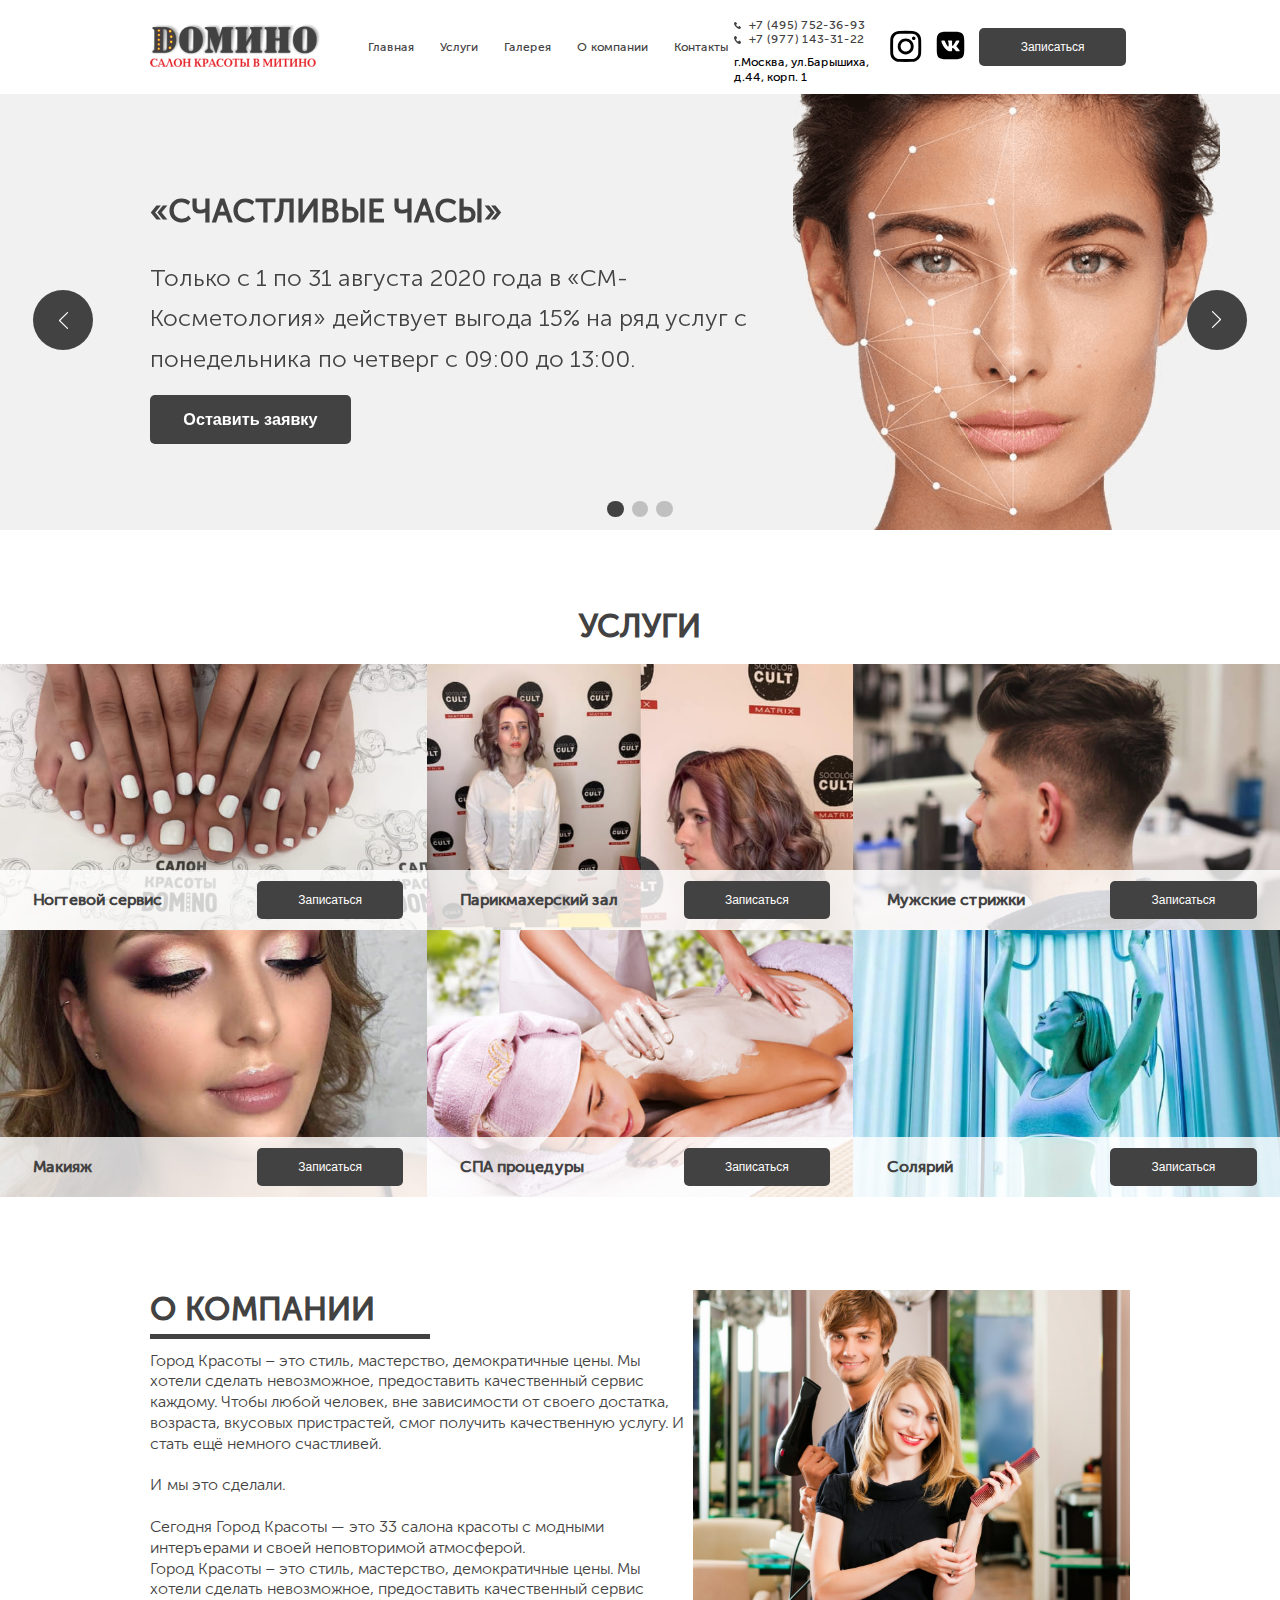
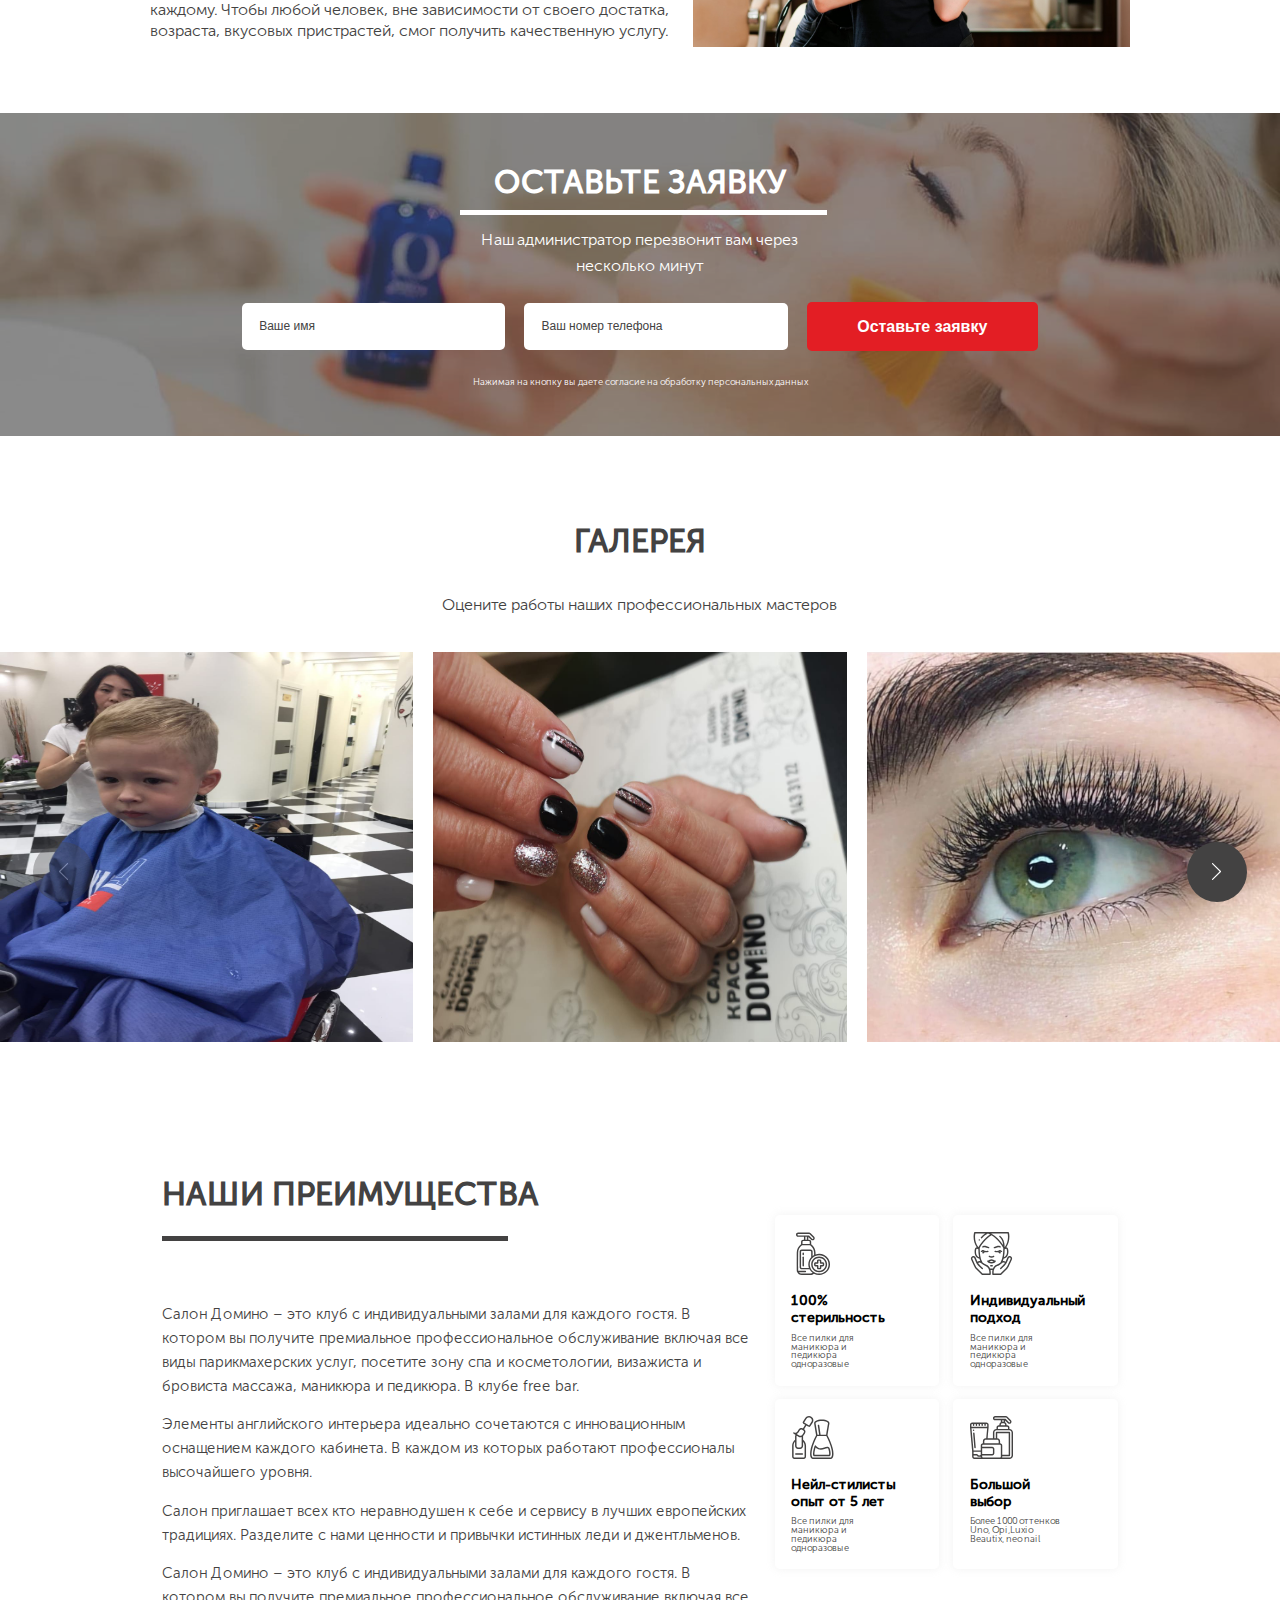
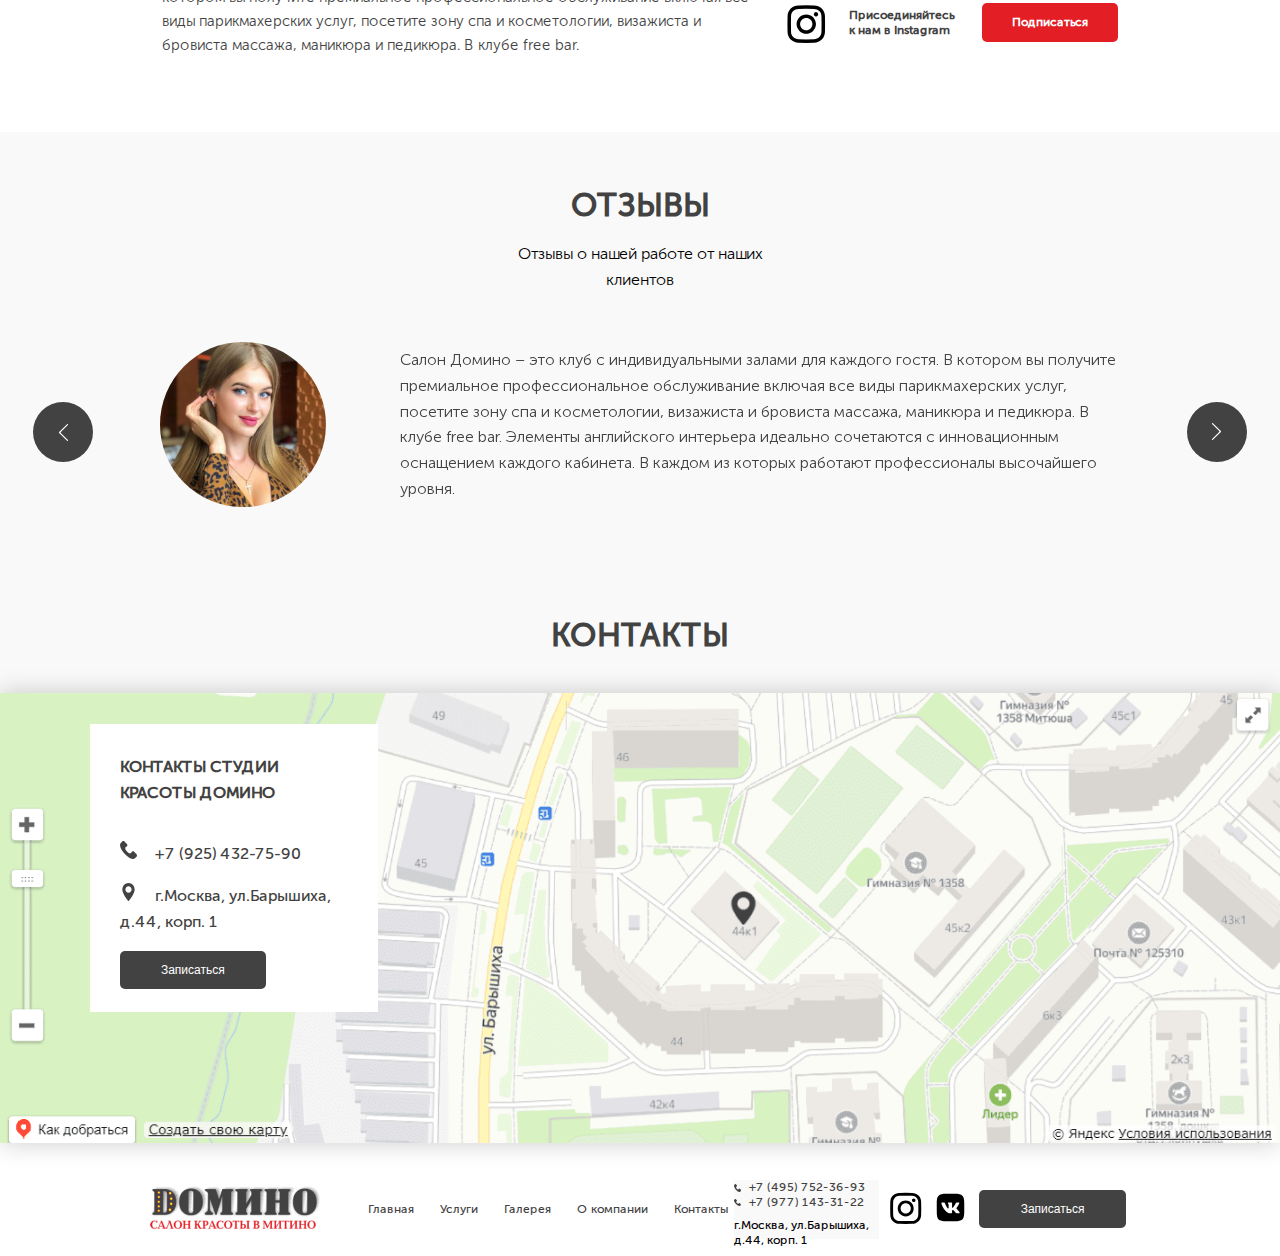
==== commit c846979e: "a" ====
--- a/index.html
+++ b/index.html
@@ -4,7 +4,7 @@
   <meta charset="UTF-8">
   <meta name="viewport" content="width=device-width, initial-scale=1.0">
   <link rel="stylesheet" href="css/style.css">
-  <link rel="stylesheet" href="https://unpkg.com/swiper/swiper-bundle.min.css">
+  <link rel="stylesheet" href="css/swip.css">
   <title>ДОМИНО</title>
 </head>
 <body>
@@ -16,24 +16,24 @@
         </a>
         <nav class="nav header__nav header__nav--margin-left">
         <ul class="list header__list">
-          <li class="menu-item header__menu-item"><a href="index.html" class="header__menu-link">Главная</a></li>
-          <li class="menu-item header__menu-item"><a href="#services" class="header__menu-link">Услуги</a></li>
-          <li class="menu-item header__menu-item"><a href="gallery.html" class="header__menu-link">Галерея</a></li>
+          <li class="menu-item header__menu-item"><a href="" class="header__menu-link">Главная</a></li>
+          <li class="menu-item header__menu-item"><a href="" class="header__menu-link">Услуги</a></li>
+          <li class="menu-item header__menu-item"><a href="" class="header__menu-link">Галерея</a></li>
           <li class="menu-item header__menu-item"><a href="" class="header__menu-link">О компании</a></li>
-          <li class="menu-item header__menu-item"><a href="#contact" class="header__menu-link">Контакты</a></li>
+          <li class="menu-item header__menu-item"><a href="" class="header__menu-link">Контакты</a></li>
         </ul>
         </nav>
         <div class="header__contact header__contact--margin-left">
-          <a href="tel:+74957523693" class="phone header__phone header__phone--margin-bottom">
+          <a href="" class="phone header__phone header__phone--margin-bottom">
             <img src="img/header/phone.svg" class="phone-img" alt="">+7 (495) 752-36-93</a>
-            <a href="tel:+79771433122" class="phone header__phone header__phone--margin-bottom">
+            <a href="" class="phone header__phone header__phone--margin-bottom">
               <img src="img/header/phone.svg" class="phone-img" alt="">+7 (977) 143-31-22</a>
           <span class="adress header__adress header__adress--margin-top">г.Москва, ул.Барышиха, д.44, корп. 1</span>
         </div>
         <div class="header__social-box">
           <a href="https://www.instagram.com/salon_domino_mitino/" class="social header__social"><img src="img/insta.svg" alt="" class="mobile-disabled  social-img"></a>
           <a href="https://vk.com/id456160867" class="social header__social"><img src="img/vk.svg" alt="" class="mobile-disabled  social-img"></a>
-          <button class="button header__button mobile-disabled button--primary js-modal">Записаться</button>
+          <button class="button header__button mobile-disabled button--primary">Записаться</button>
           <button id="show" class="bm button header__button button--primary" >МЕНЮ</button> 
         </div>
       </div>
@@ -87,7 +87,7 @@
       </div>
       </div>
     </section>
-    <section id="services" class="services">
+    <section class="services">
       <h2 class="title services__title">Услуги</h2>
       <ul class="services__list">
         <li class="services__item">
@@ -95,7 +95,7 @@
           <div class="services__interaction">
             <span class="services__name services__name--visible">Ногтевой сервис</span>
             <button class="button services__button button--interest services__button--visible bNails">Подробнее</button>
-            <button class="button services__button button--primary js-modal">Записаться</button>
+            <button class="button services__button button--primary">Записаться</button>
           </div>
           <div class="services__preview services__preview--visible">
             <h3 class="services__preview-title">Ногтевой сервис</h3>
@@ -153,7 +153,7 @@
           <div class="services__interaction">
             <span class="services__name services__name--visible">Парикмахерский зал</span>
             <button class="button services__button button--interest services__button--visible bWig">Подробнее</button>
-            <button class="button services__button button--primary js-modal">Записаться</button>
+            <button class="button services__button button--primary">Записаться</button>
           </div>
           <div class="services__preview services__preview--visible">
             <h3 class="services__preview-title">Парикмахерский зал</h3>
@@ -211,7 +211,7 @@
           <div class="services__interaction">
             <span class="services__name services__name--visible">Мужские стрижки</span>
             <button class="button services__button button--interest services__button--visible bMantrim">Подробнее</button>
-            <button class="button services__button button--primary js-modal">Записаться</button>
+            <button class="button services__button button--primary">Записаться</button>
           </div>
           <div class="services__preview services__preview--visible">
             <h3 class="services__preview-title">Мужские стрижки</h3>
@@ -269,7 +269,7 @@
           <div class="services__interaction">
             <span class="services__name services__name--visible">Макияж</span>
             <button class="button services__button button--interest services__button--visible bMakeup">Подробнее</button>
-            <button class="button services__button button--primary js-modal">Записаться</button>
+            <button class="button services__button button--primary">Записаться</button>
           </div>
           <div class="services__preview services__preview--visible">
             <h3 class="services__preview-title">Макияж</h3>
@@ -327,7 +327,7 @@
           <div class="services__interaction">
             <span class="services__name services__name--visible">СПА процедуры</span>
             <button class="button services__button button--interest services__button--visible bProcedures">Подробнее</button>
-            <button class="button services__button button--primary js-modal">Записаться</button>
+            <button class="button services__button button--primary">Записаться</button>
           </div>
           <div class="services__preview services__preview--visible">
             <h3 class="services__preview-title">СПА процедуры</h3>
@@ -385,7 +385,7 @@
           <div class="services__interaction">
             <span class="services__name services__name--visible">Солярий</span>
             <button class="button services__button button--interest services__button--visible bSolarium">Подробнее</button>
-            <button class="button services__button button--primary js-modal">Записаться</button>
+            <button class="button services__button button--primary">Записаться</button>
           </div>
           <div class="services__preview services__preview--visible">
             <h3 class="services__preview-title">Солярий</h3>
@@ -645,7 +645,7 @@
           </div>
         
       </section>
-      <section id="contact" class="contact">
+      <section class="contact">
           <h2 class="title contact__title">Контакты</h2>
           <div class="ymap-container">
           <div class="loader loader-default"></div>
@@ -655,10 +655,9 @@
             <h3 class="title map__title">
               Контакты студии красоты домино
             </h3>
-            <a href="tel:+74957523693" class="phone map__phone">
-              <img src="img/header/phone.svg" class="phone-img" alt="">+7 (495) 752-36-93</a>
-              <a href="tel:+79771433122" class="phone map__phone">
-                <img src="img/header/phone.svg" class="phone-img" alt="">+7 (977) 143-31-22</a>
+            <a href="" class="phone map__phone ">
+              <img src="img/header/phone.svg" class="map-img" alt="">+7 (925) 432-75-90
+            </a>
             <p class="map__adress">
               <img src="img/map-ico.svg" class="map-img" alt="">г.Москва, ул.Барышиха, д.44, корп. 1
             </p>
@@ -675,24 +674,24 @@
       </a>
       <nav class="nav header__nav header__nav--margin-left">
       <ul class="list header__list">
-        <li class="menu-item header__menu-item"><a href="index.html" class="header__menu-link">Главная</a></li>
-        <li class="menu-item header__menu-item"><a href="#services" class="header__menu-link">Услуги</a></li>
+        <li class="menu-item header__menu-item"><a href="" class="header__menu-link">Главная</a></li>
+        <li class="menu-item header__menu-item"><a href="" class="header__menu-link">Услуги</a></li>
         <li class="menu-item header__menu-item"><a href="" class="header__menu-link">Галерея</a></li>
         <li class="menu-item header__menu-item"><a href="" class="header__menu-link">О компании</a></li>
-        <li class="menu-item header__menu-item"><a href="#contact" class="header__menu-link">Контакты</a></li>
+        <li class="menu-item header__menu-item"><a href="" class="header__menu-link">Контакты</a></li>
       </ul>
       </nav>
       <div class="contact  header__contact header__contact--margin-left">
-        <a href="tel:+74957523693" class="phone header__phone header__phone--margin-bottom">
+        <a href="" class="phone header__phone header__phone--margin-bottom">
           <img src="img/header/phone.svg" class="phone-img" alt="">+7 (495) 752-36-93</a>
-          <a href="tel:+79771433122" class="phone header__phone header__phone--margin-bottom">
+          <a href="" class="phone header__phone header__phone--margin-bottom">
             <img src="img/header/phone.svg" class="phone-img" alt="">+7 (977) 143-31-22</a>
         <span class="adress header__adress header__adress--margin-top">г.Москва, ул.Барышиха, д.44, корп. 1</span>
       </div>
       <div class="header__social-box">
         <a href="https://www.instagram.com/salon_domino_mitino/" class="social header__social"><img src="img/insta.svg" alt="" class="mobile-disabled  social-img"></a>
         <a href="https://vk.com/id456160867" class="social header__social"><img src="img/vk.svg" alt="" class="mobile-disabled  social-img"></a>
-        <button class="button header__button button--primary js-modal ">Записаться</button> 
+        <button class="button header__button button--primary">Записаться</button> 
       </div>
     </div>
     </div>
@@ -700,7 +699,7 @@
   <div class="popup popup-nails">
     <div class="popup__container">
       <button class="popup-close"></button>
-      <h2 class="title popup__title">Ногтевой сервис</h2>
+      <h2 class="title popup__title">Парикмахерский зал</h2>
       <ul class="popup__list">
           <li class="popup__item">
             <h3 class="popup__item-title">Маникюр</h3>
@@ -850,9 +849,6 @@
             </ul>
           </li>
       </ul>
-      <div class="popup__box-btn">
-      <button class="button popup__button header__button button--primary js-modal">Записаться</button>
-      </div>
     </div>
   </div>
   <div class="popup popup-wig">
@@ -1008,9 +1004,6 @@
             </ul>
           </li>
       </ul>
-      <div class="popup__box-btn">
-        <button class="button popup__button header__button button--primary js-modal">Записаться</button>
-        </div>
     </div>
   </div>
   <div class="popup popup-mantrim">
@@ -1166,9 +1159,6 @@
             </ul>
           </li>
       </ul>
-      <div class="popup__box-btn">
-        <button class="button popup__button header__button button--primary js-modal">Записаться</button>
-        </div>
     </div>
   </div>
   <div class="popup popup-makeup">
@@ -1324,9 +1314,6 @@
             </ul>
           </li>
       </ul>
-      <div class="popup__box-btn">
-        <button class="button popup__button header__button button--primary js-modal">Записаться</button>
-        </div>
     </div>
   </div>
   <div class="popup popup-procedures">
@@ -1482,9 +1469,6 @@
             </ul>
           </li>
       </ul>
-      <div class="popup__box-btn">
-        <button class="button popup__button header__button button--primary js-modal">Записаться</button>
-        </div>
     </div>
   </div>
   <div class="popup popup-solarium">
@@ -1640,41 +1624,23 @@
             </ul>
           </li>
       </ul>
-      <div class="popup__box-btn">
-        <button class="button popup__button header__button button--primary js-modal">Записаться</button>
-        </div>
     </div>
   </div>
   <div id="nav" class="navigation">
     <div class="navigation__inner">
       <ul class="menu__ul">
-        <li class="menu__link"><a href="index.html" class="menu__href">Главная</a></li>
-        <li class="menu__link"><a href="#services" class="menu__href">Услуги</a></li>
-        <li class="menu__link"><a href="gallery.html"  class="menu__href">Галерея</a></li>
+        <li class="menu__link"><a href="#" class="menu__href">Главная</a></li>
+        <li class="menu__link"><a href="#" class="menu__href">Услуги</a></li>
+        <li class="menu__link"><a href="#"  class="menu__href">Галерея</a></li>
         <li class="menu__link"><a href="#"  class="menu__href">О компании</a></li>
-        <li class="menu__link"><a href="#contact"  class="menu__href">Контакты</a></li>
+        <li class="menu__link"><a href="#"  class="menu__href">Контакты</a></li>
         <a href="https://www.instagram.com/salon_domino_mitino/" class="social-burger">Инстаграмм</a>
         <a href="https://vk.com/id456160867" class="social-burger">Вконтакте</a>
       </ul>
       <button class="button button--silver btnburger">Закрыть</button>
-
-
     </div>
   </div>
-  <div class="modal ">
-    <div class="modal__dialog">
-      <button class="popup-close"></button>
-      <h2 class="title modal__title">Оставьте заявку</h2>
-      <form action="#" class="form modal__form">
-        <input class="modal__input" type="text" placeholder="Ваше имя">
-        <input class="modal__input" type="text" placeholder="Ваш номер телефона">
-        <button class="form__button">Отправить</button>
-        <p class="consent modal__consent">Нажимая на кнопку вы даете согласие на обработку персональных данных</p>
-      
-      </form>
-    </div>
-  </div>
-  <script src="https://unpkg.com/swiper/swiper-bundle.min.js"></script>
+  <script src="js/swip.js"></script>
   <script src="js/jq.js"></script>
   <script src="js/script.js"></script>
 </body>
--- a/css/style.css
+++ b/css/style.css
@@ -13,7 +13,9 @@
   padding: 0;
   font-family: 'Museo Sans', sans-serif;
 }
-
+body.navigation {
+  overflow: hidden;
+}
 img {
   width: 100%;
   height: 100%;
@@ -34,6 +36,8 @@
   src: local("MuseoSansCyrl-500"), url("../fonts/MuseoSans/MuseoSansCyrl-500.eot?#iefix") format("embedded-opentype"), url("../fonts/MuseoSans/MuseoSansCyrl-500.woff") format("woff"), url("../fonts/MuseoSans/MuseoSansCyrl-500.ttf") format("truetype");
   font-weight: 500;
   font-style: normal;
+  font-display: wrap;
+  
 }
 
 @font-face {
@@ -42,6 +46,7 @@
   src: local("MuseoSansCyrl-300"), url("../fonts/MuseoSans/MuseoSansCyrl-300.eot?#iefix") format("embedded-opentype"), url("../fonts/MuseoSans/MuseoSansCyrl-300.woff") format("woff"), url("../fonts/MuseoSans/MuseoSansCyrl-300.ttf") format("truetype");
   font-weight: 300;
   font-style: normal;
+  font-display: wrap;
 }
 
 .container {
@@ -76,10 +81,6 @@
 .header__menu-link {
   text-decoration: none;
   color: #434242;
-}
-
-.header__menu-link:hover {
-  text-decoration: underline;
 }
 
 .header__phone {
@@ -472,20 +473,8 @@
 }
 
 .gallery__title {
-  max-width: 150px;
-  position: relative;
-  margin: 0 auto;
+  margin: 0;
   margin-bottom: 0.9444em;
-}
-
-.gallery__title::before {
-  content: "";
-  position: absolute;
-  bottom: -0.33333em;
-  left: 0.2em;
-  width: 4.05555em;
-  height: 5px;
-  background: #434242;
 }
 
 .gallery__subtitle {
@@ -646,20 +635,8 @@
 }
 
 .comment__title {
-  max-width: 150px;
-  position: relative;
   margin: 0 auto;
   margin-bottom: 0.5em;
-}
-
-.comment__title::before {
-  content: "";
-  position: absolute;
-  bottom: -0.33333em;
-  left: 0;
-  width: 4.05555em;
-  height: 5px;
-  background: #434242;
 }
 
 .comment__subtitle {
@@ -799,19 +776,7 @@
 }
 
 .contact__title {
-  max-width: 200px;
-  position: relative;
-  margin: 0 auto 1.16em;
-}
-
-.contact__title::before {
-  content: "";
-  position: absolute;
-  bottom: -0.33333em;
-  left: 0.5em;
-  width: 4.85555em;
-  height: 5px;
-  background: #434242;
+  margin: 0 0 1.16em;
 }
 
 .ymap-container {
@@ -892,8 +857,6 @@
 }
 
 .map-info {
-  display: flex;
-  flex-direction: column;
   width: 24em;
   height: 24em;
   position: absolute;
@@ -925,10 +888,6 @@
   line-height: 1.6111em;
   text-decoration: none;
   color: #434242;
-}
-
-.phone:hover {
-  text-decoration: underline;
 }
 
 .map__adress {
@@ -1101,7 +1060,6 @@
   width: 300px;
   height: 100%;
   top: 0;
-  overflow-y: auto;
   overflow-x: hidden;
   opacity: 0;
   visibility: hidden;
@@ -1161,7 +1119,7 @@
   height: 100%;
   top: 0;
   left: 0;
-  overflow: hidden;
+  overflow-y: scroll;
   z-index: 1;
   transform: translate(-100%, 0);
   transition: transform 300ms linear, background-color 0s linear 300ms;
@@ -1299,6 +1257,7 @@
   }
   .navigation {
     width: 35%;
+    overflow-y: scroll;
   }
   .swiper-button-prev, .swiper-button-next {
     display: none;
@@ -1513,84 +1472,4 @@
   background: #434242;
   transform: rotate(-45deg);
 }
-
-.popup__button {
-  margin-bottom: 20px;
-  margin-top: 20px;
-}
-
-.popup__box-btn {
-  width: 100%;
-  display: flex;
-  justify-content: flex-end;
-}
-
-.modal {
-  visibility: hidden;
-  opacity: 0;
-  position: fixed;
-  top: 0;
-  left: 0;
-  z-index: 100;
-  display: flex;
-  justify-content: center;
-  align-items: center;
-  width: 100%;
-  height: 100vh;
-  background: rgba(166, 165, 165, 0.4);
-}
-
-.modal--visible {
-  visibility: visible;
-  opacity: 1;
-}
-
-.modal__title {
-  color: #ffffff;
-}
-
-.modal__dialog {
-  position: relative;
-  background: #434242;
-  border: none;
-  border-radius: 10px;
-  padding: 1.2em 1em;
-}
-
-.modal__form {
-  display: flex;
-  justify-content: center;
-  align-items: center;
-  flex-direction: column;
-}
-
-.modal__consent {
-  color: #ffffff;
-}
-
-.modal__input {
-  font-size: 1.6em;
-  padding: 20px 20px;
-  width: 80%;
-  border: none;
-  margin-bottom: 10px;
-  border-radius: 5px;
-}
-
-.modal .popup-close {
-  top: 1px;
-  right: 1px;
-}
-
-.modal .popup-close:hover {
-  transform: rotate(0deg);
-}
-
-.modal .popup-close::before, .modal .popup-close::after {
-  background: #ffffff;
-}
-
-.modal .form__button {
-  width: 80%;
-}
 /*# sourceMappingURL=style.css.map */--- a/css/swip.css
+++ b/css/swip.css
@@ -0,0 +1,13 @@
+/**
+ * Swiper 6.1.2
+ * Most modern mobile touch slider and framework with hardware accelerated transitions
+ * http://swiperjs.com
+ *
+ * Copyright 2014-2020 Vladimir Kharlampidi
+ *
+ * Released under the MIT License
+ *
+ * Released on: August 17, 2020
+ */
+
+ @font-face{font-family:swiper-icons;src:url('data:application/font-woff;charset=utf-8;base64, [base64]//wADZ2x5ZgAAAywAAADMAAAD2MHtryVoZWFkAAABbAAAADAAAAA2E2+eoWhoZWEAAAGcAAAAHwAAACQC9gDzaG10eAAAAigAAAAZAAAArgJkABFsb2NhAAAC0AAAAFoAAABaFQAUGG1heHAAAAG8AAAAHwAAACAAcABAbmFtZQAAA/gAAAE5AAACXvFdBwlwb3N0AAAFNAAAAGIAAACE5s74hXjaY2BkYGAAYpf5Hu/j+W2+MnAzMYDAzaX6QjD6/4//Bxj5GA8AuRwMYGkAPywL13jaY2BkYGA88P8Agx4j+/8fQDYfA1AEBWgDAIB2BOoAeNpjYGRgYNBh4GdgYgABEMnIABJzYNADCQAACWgAsQB42mNgYfzCOIGBlYGB0YcxjYGBwR1Kf2WQZGhhYGBiYGVmgAFGBiQQkOaawtDAoMBQxXjg/wEGPcYDDA4wNUA2CCgwsAAAO4EL6gAAeNpj2M0gyAACqxgGNWBkZ2D4/wMA+xkDdgAAAHjaY2BgYGaAYBkGRgYQiAHyGMF8FgYHIM3DwMHABGQrMOgyWDLEM1T9/w8UBfEMgLzE////P/5//f/V/xv+r4eaAAeMbAxwIUYmIMHEgKYAYjUcsDAwsLKxc3BycfPw8jEQA/[base64]/uznmfPFBNODM2K7MTQ45YEAZqGP81AmGGcF3iPqOop0r1SPTaTbVkfUe4HXj97wYE+yNwWYxwWu4v1ugWHgo3S1XdZEVqWM7ET0cfnLGxWfkgR42o2PvWrDMBSFj/IHLaF0zKjRgdiVMwScNRAoWUoH78Y2icB/yIY09An6AH2Bdu/UB+yxopYshQiEvnvu0dURgDt8QeC8PDw7Fpji3fEA4z/PEJ6YOB5hKh4dj3EvXhxPqH/SKUY3rJ7srZ4FZnh1PMAtPhwP6fl2PMJMPDgeQ4rY8YT6Gzao0eAEA409DuggmTnFnOcSCiEiLMgxCiTI6Cq5DZUd3Qmp10vO0LaLTd2cjN4fOumlc7lUYbSQcZFkutRG7g6JKZKy0RmdLY680CDnEJ+UMkpFFe1RN7nxdVpXrC4aTtnaurOnYercZg2YVmLN/d/gczfEimrE/fs/bOuq29Zmn8tloORaXgZgGa78yO9/cnXm2BpaGvq25Dv9S4E9+5SIc9PqupJKhYFSSl47+Qcr1mYNAAAAeNptw0cKwkAAAMDZJA8Q7OUJvkLsPfZ6zFVERPy8qHh2YER+3i/BP83vIBLLySsoKimrqKqpa2hp6+jq6RsYGhmbmJqZSy0sraxtbO3sHRydnEMU4uR6yx7JJXveP7WrDycAAAAAAAH//wACeNpjYGRgYOABYhkgZgJCZgZNBkYGLQZtIJsFLMYAAAw3ALgAeNolizEKgDAQBCchRbC2sFER0YD6qVQiBCv/H9ezGI6Z5XBAw8CBK/m5iQQVauVbXLnOrMZv2oLdKFa8Pjuru2hJzGabmOSLzNMzvutpB3N42mNgZGBg4GKQYzBhYMxJLMlj4GBgAYow/P/PAJJhLM6sSoWKfWCAAwDAjgbRAAB42mNgYGBkAIIbCZo5IPrmUn0hGA0AO8EFTQAA') format('woff');font-weight:400;font-style:normal}:root{--swiper-theme-color:#007aff}.swiper-container{margin-left:auto;margin-right:auto;position:relative;overflow:hidden;list-style:none;padding:0;z-index:1}.swiper-container-vertical>.swiper-wrapper{flex-direction:column}.swiper-wrapper{position:relative;width:100%;height:100%;z-index:1;display:flex;transition-property:transform;box-sizing:content-box}.swiper-container-android .swiper-slide,.swiper-wrapper{transform:translate3d(0px,0,0)}.swiper-container-multirow>.swiper-wrapper{flex-wrap:wrap}.swiper-container-multirow-column>.swiper-wrapper{flex-wrap:wrap;flex-direction:column}.swiper-container-free-mode>.swiper-wrapper{transition-timing-function:ease-out;margin:0 auto}.swiper-slide{flex-shrink:0;width:100%;height:100%;position:relative;transition-property:transform}.swiper-slide-invisible-blank{visibility:hidden}.swiper-container-autoheight,.swiper-container-autoheight .swiper-slide{height:auto}.swiper-container-autoheight .swiper-wrapper{align-items:flex-start;transition-property:transform,height}.swiper-container-3d{perspective:1200px}.swiper-container-3d .swiper-cube-shadow,.swiper-container-3d .swiper-slide,.swiper-container-3d .swiper-slide-shadow-bottom,.swiper-container-3d .swiper-slide-shadow-left,.swiper-container-3d .swiper-slide-shadow-right,.swiper-container-3d .swiper-slide-shadow-top,.swiper-container-3d .swiper-wrapper{transform-style:preserve-3d}.swiper-container-3d .swiper-slide-shadow-bottom,.swiper-container-3d .swiper-slide-shadow-left,.swiper-container-3d .swiper-slide-shadow-right,.swiper-container-3d .swiper-slide-shadow-top{position:absolute;left:0;top:0;width:100%;height:100%;pointer-events:none;z-index:10}.swiper-container-3d .swiper-slide-shadow-left{background-image:linear-gradient(to left,rgba(0,0,0,.5),rgba(0,0,0,0))}.swiper-container-3d .swiper-slide-shadow-right{background-image:linear-gradient(to right,rgba(0,0,0,.5),rgba(0,0,0,0))}.swiper-container-3d .swiper-slide-shadow-top{background-image:linear-gradient(to top,rgba(0,0,0,.5),rgba(0,0,0,0))}.swiper-container-3d .swiper-slide-shadow-bottom{background-image:linear-gradient(to bottom,rgba(0,0,0,.5),rgba(0,0,0,0))}.swiper-container-css-mode>.swiper-wrapper{overflow:auto;scrollbar-width:none;-ms-overflow-style:none}.swiper-container-css-mode>.swiper-wrapper::-webkit-scrollbar{display:none}.swiper-container-css-mode>.swiper-wrapper>.swiper-slide{scroll-snap-align:start start}.swiper-container-horizontal.swiper-container-css-mode>.swiper-wrapper{scroll-snap-type:x mandatory}.swiper-container-vertical.swiper-container-css-mode>.swiper-wrapper{scroll-snap-type:y mandatory}:root{--swiper-navigation-size:44px}.swiper-button-next,.swiper-button-prev{position:absolute;top:50%;width:calc(var(--swiper-navigation-size)/ 44 * 27);height:var(--swiper-navigation-size);margin-top:calc(-1 * var(--swiper-navigation-size)/ 2);z-index:10;cursor:pointer;display:flex;align-items:center;justify-content:center;color:var(--swiper-navigation-color,var(--swiper-theme-color))}.swiper-button-next.swiper-button-disabled,.swiper-button-prev.swiper-button-disabled{opacity:.35;cursor:auto;pointer-events:none}.swiper-button-next:after,.swiper-button-prev:after{font-family:swiper-icons;font-size:var(--swiper-navigation-size);text-transform:none!important;letter-spacing:0;text-transform:none;font-variant:initial;line-height:1}.swiper-button-prev,.swiper-container-rtl .swiper-button-next{left:10px;right:auto}.swiper-button-prev:after,.swiper-container-rtl .swiper-button-next:after{content:'prev'}.swiper-button-next,.swiper-container-rtl .swiper-button-prev{right:10px;left:auto}.swiper-button-next:after,.swiper-container-rtl .swiper-button-prev:after{content:'next'}.swiper-button-next.swiper-button-white,.swiper-button-prev.swiper-button-white{--swiper-navigation-color:#ffffff}.swiper-button-next.swiper-button-black,.swiper-button-prev.swiper-button-black{--swiper-navigation-color:#000000}.swiper-button-lock{display:none}.swiper-pagination{position:absolute;text-align:center;transition:.3s opacity;transform:translate3d(0,0,0);z-index:10}.swiper-pagination.swiper-pagination-hidden{opacity:0}.swiper-container-horizontal>.swiper-pagination-bullets,.swiper-pagination-custom,.swiper-pagination-fraction{bottom:10px;left:0;width:100%}.swiper-pagination-bullets-dynamic{overflow:hidden;font-size:0}.swiper-pagination-bullets-dynamic .swiper-pagination-bullet{transform:scale(.33);position:relative}.swiper-pagination-bullets-dynamic .swiper-pagination-bullet-active{transform:scale(1)}.swiper-pagination-bullets-dynamic .swiper-pagination-bullet-active-main{transform:scale(1)}.swiper-pagination-bullets-dynamic .swiper-pagination-bullet-active-prev{transform:scale(.66)}.swiper-pagination-bullets-dynamic .swiper-pagination-bullet-active-prev-prev{transform:scale(.33)}.swiper-pagination-bullets-dynamic .swiper-pagination-bullet-active-next{transform:scale(.66)}.swiper-pagination-bullets-dynamic .swiper-pagination-bullet-active-next-next{transform:scale(.33)}.swiper-pagination-bullet{width:8px;height:8px;display:inline-block;border-radius:100%;background:#000;opacity:.2}button.swiper-pagination-bullet{border:none;margin:0;padding:0;box-shadow:none;-webkit-appearance:none;-moz-appearance:none;appearance:none}.swiper-pagination-clickable .swiper-pagination-bullet{cursor:pointer}.swiper-pagination-bullet-active{opacity:1;background:var(--swiper-pagination-color,var(--swiper-theme-color))}.swiper-container-vertical>.swiper-pagination-bullets{right:10px;top:50%;transform:translate3d(0px,-50%,0)}.swiper-container-vertical>.swiper-pagination-bullets .swiper-pagination-bullet{margin:6px 0;display:block}.swiper-container-vertical>.swiper-pagination-bullets.swiper-pagination-bullets-dynamic{top:50%;transform:translateY(-50%);width:8px}.swiper-container-vertical>.swiper-pagination-bullets.swiper-pagination-bullets-dynamic .swiper-pagination-bullet{display:inline-block;transition:.2s transform,.2s top}.swiper-container-horizontal>.swiper-pagination-bullets .swiper-pagination-bullet{margin:0 4px}.swiper-container-horizontal>.swiper-pagination-bullets.swiper-pagination-bullets-dynamic{left:50%;transform:translateX(-50%);white-space:nowrap}.swiper-container-horizontal>.swiper-pagination-bullets.swiper-pagination-bullets-dynamic .swiper-pagination-bullet{transition:.2s transform,.2s left}.swiper-container-horizontal.swiper-container-rtl>.swiper-pagination-bullets-dynamic .swiper-pagination-bullet{transition:.2s transform,.2s right}.swiper-pagination-progressbar{background:rgba(0,0,0,.25);position:absolute}.swiper-pagination-progressbar .swiper-pagination-progressbar-fill{background:var(--swiper-pagination-color,var(--swiper-theme-color));position:absolute;left:0;top:0;width:100%;height:100%;transform:scale(0);transform-origin:left top}.swiper-container-rtl .swiper-pagination-progressbar .swiper-pagination-progressbar-fill{transform-origin:right top}.swiper-container-horizontal>.swiper-pagination-progressbar,.swiper-container-vertical>.swiper-pagination-progressbar.swiper-pagination-progressbar-opposite{width:100%;height:4px;left:0;top:0}.swiper-container-horizontal>.swiper-pagination-progressbar.swiper-pagination-progressbar-opposite,.swiper-container-vertical>.swiper-pagination-progressbar{width:4px;height:100%;left:0;top:0}.swiper-pagination-white{--swiper-pagination-color:#ffffff}.swiper-pagination-black{--swiper-pagination-color:#000000}.swiper-pagination-lock{display:none}.swiper-scrollbar{border-radius:10px;position:relative;-ms-touch-action:none;background:rgba(0,0,0,.1)}.swiper-container-horizontal>.swiper-scrollbar{position:absolute;left:1%;bottom:3px;z-index:50;height:5px;width:98%}.swiper-container-vertical>.swiper-scrollbar{position:absolute;right:3px;top:1%;z-index:50;width:5px;height:98%}.swiper-scrollbar-drag{height:100%;width:100%;position:relative;background:rgba(0,0,0,.5);border-radius:10px;left:0;top:0}.swiper-scrollbar-cursor-drag{cursor:move}.swiper-scrollbar-lock{display:none}.swiper-zoom-container{width:100%;height:100%;display:flex;justify-content:center;align-items:center;text-align:center}.swiper-zoom-container>canvas,.swiper-zoom-container>img,.swiper-zoom-container>svg{max-width:100%;max-height:100%;object-fit:contain}.swiper-slide-zoomed{cursor:move}.swiper-lazy-preloader{width:42px;height:42px;position:absolute;left:50%;top:50%;margin-left:-21px;margin-top:-21px;z-index:10;transform-origin:50%;animation:swiper-preloader-spin 1s infinite linear;box-sizing:border-box;border:4px solid var(--swiper-preloader-color,var(--swiper-theme-color));border-radius:50%;border-top-color:transparent}.swiper-lazy-preloader-white{--swiper-preloader-color:#fff}.swiper-lazy-preloader-black{--swiper-preloader-color:#000}@keyframes swiper-preloader-spin{100%{transform:rotate(360deg)}}.swiper-container .swiper-notification{position:absolute;left:0;top:0;pointer-events:none;opacity:0;z-index:-1000}.swiper-container-fade.swiper-container-free-mode .swiper-slide{transition-timing-function:ease-out}.swiper-container-fade .swiper-slide{pointer-events:none;transition-property:opacity}.swiper-container-fade .swiper-slide .swiper-slide{pointer-events:none}.swiper-container-fade .swiper-slide-active,.swiper-container-fade .swiper-slide-active .swiper-slide-active{pointer-events:auto}.swiper-container-cube{overflow:visible}.swiper-container-cube .swiper-slide{pointer-events:none;-webkit-backface-visibility:hidden;backface-visibility:hidden;z-index:1;visibility:hidden;transform-origin:0 0;width:100%;height:100%}.swiper-container-cube .swiper-slide .swiper-slide{pointer-events:none}.swiper-container-cube.swiper-container-rtl .swiper-slide{transform-origin:100% 0}.swiper-container-cube .swiper-slide-active,.swiper-container-cube .swiper-slide-active .swiper-slide-active{pointer-events:auto}.swiper-container-cube .swiper-slide-active,.swiper-container-cube .swiper-slide-next,.swiper-container-cube .swiper-slide-next+.swiper-slide,.swiper-container-cube .swiper-slide-prev{pointer-events:auto;visibility:visible}.swiper-container-cube .swiper-slide-shadow-bottom,.swiper-container-cube .swiper-slide-shadow-left,.swiper-container-cube .swiper-slide-shadow-right,.swiper-container-cube .swiper-slide-shadow-top{z-index:0;-webkit-backface-visibility:hidden;backface-visibility:hidden}.swiper-container-cube .swiper-cube-shadow{position:absolute;left:0;bottom:0px;width:100%;height:100%;background:#000;opacity:.6;-webkit-filter:blur(50px);filter:blur(50px);z-index:0}.swiper-container-flip{overflow:visible}.swiper-container-flip .swiper-slide{pointer-events:none;-webkit-backface-visibility:hidden;backface-visibility:hidden;z-index:1}.swiper-container-flip .swiper-slide .swiper-slide{pointer-events:none}.swiper-container-flip .swiper-slide-active,.swiper-container-flip .swiper-slide-active .swiper-slide-active{pointer-events:auto}.swiper-container-flip .swiper-slide-shadow-bottom,.swiper-container-flip .swiper-slide-shadow-left,.swiper-container-flip .swiper-slide-shadow-right,.swiper-container-flip .swiper-slide-shadow-top{z-index:0;-webkit-backface-visibility:hidden;backface-visibility:hidden}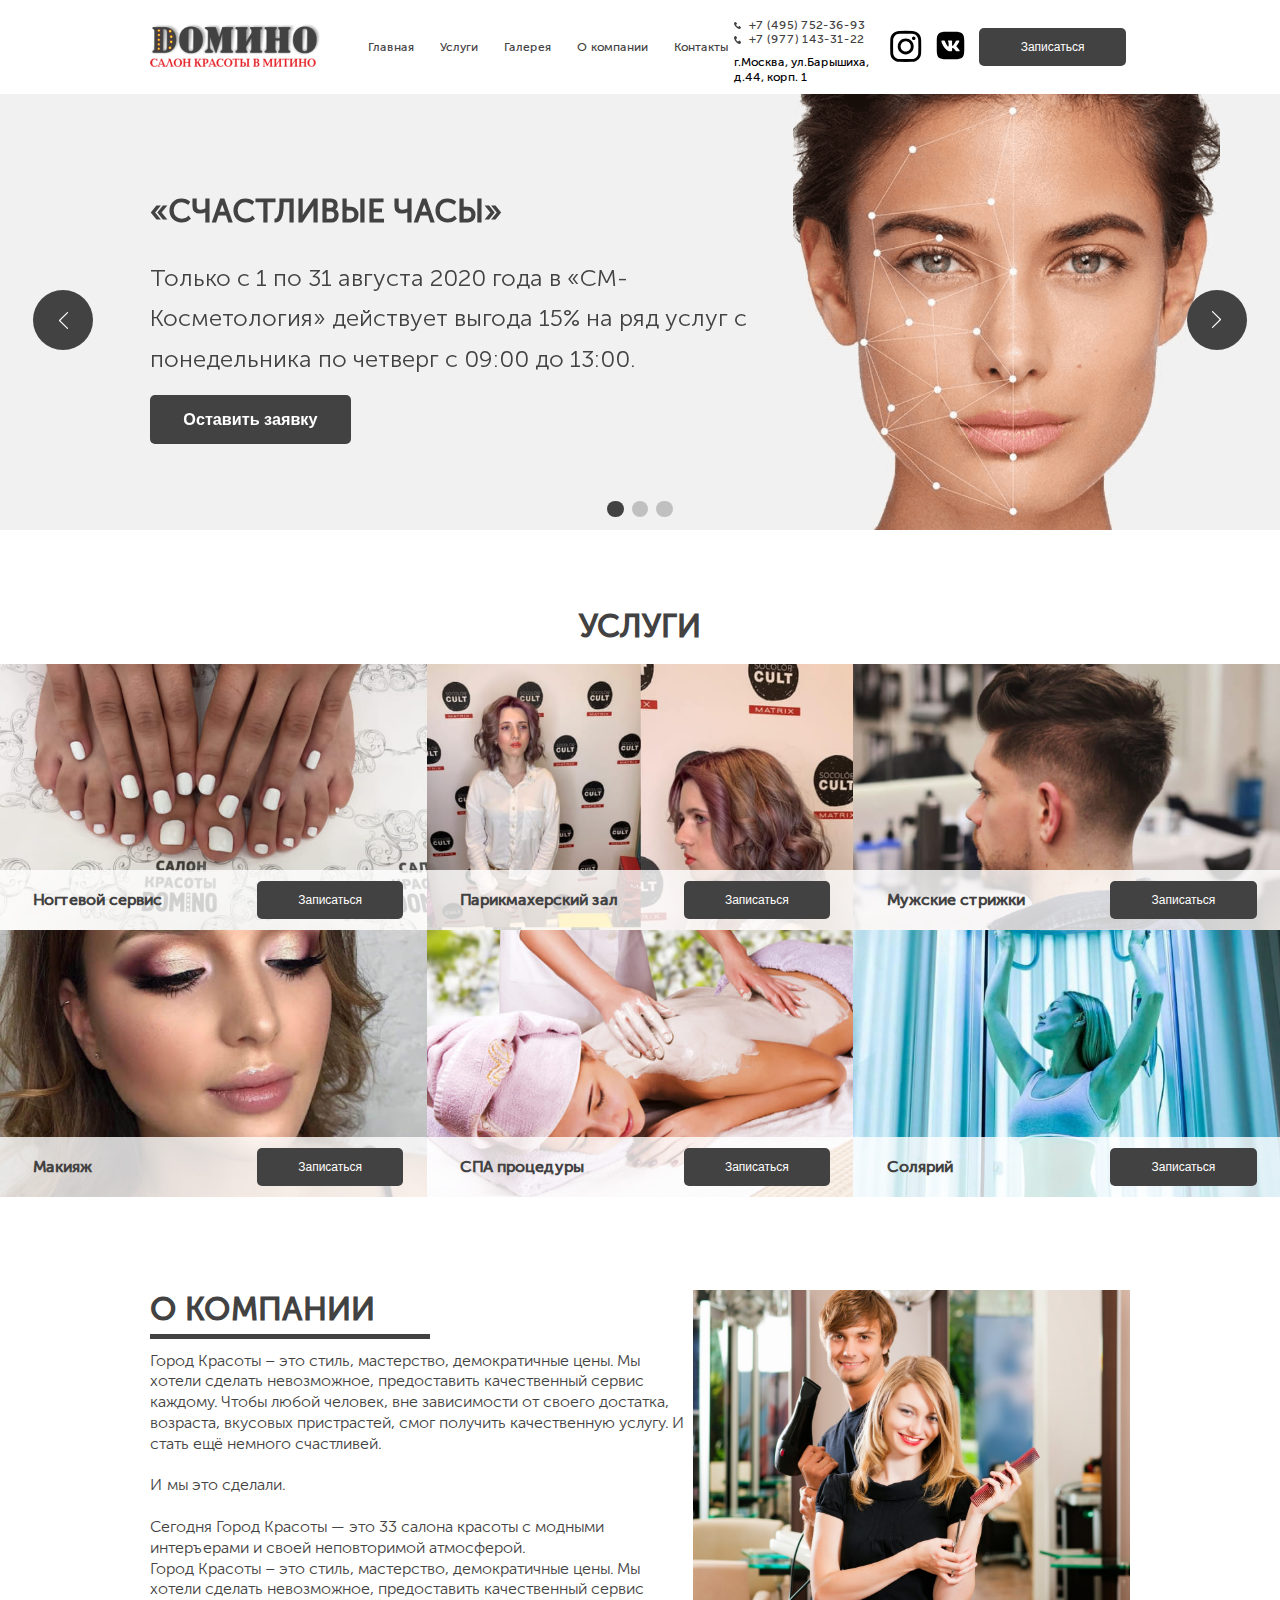
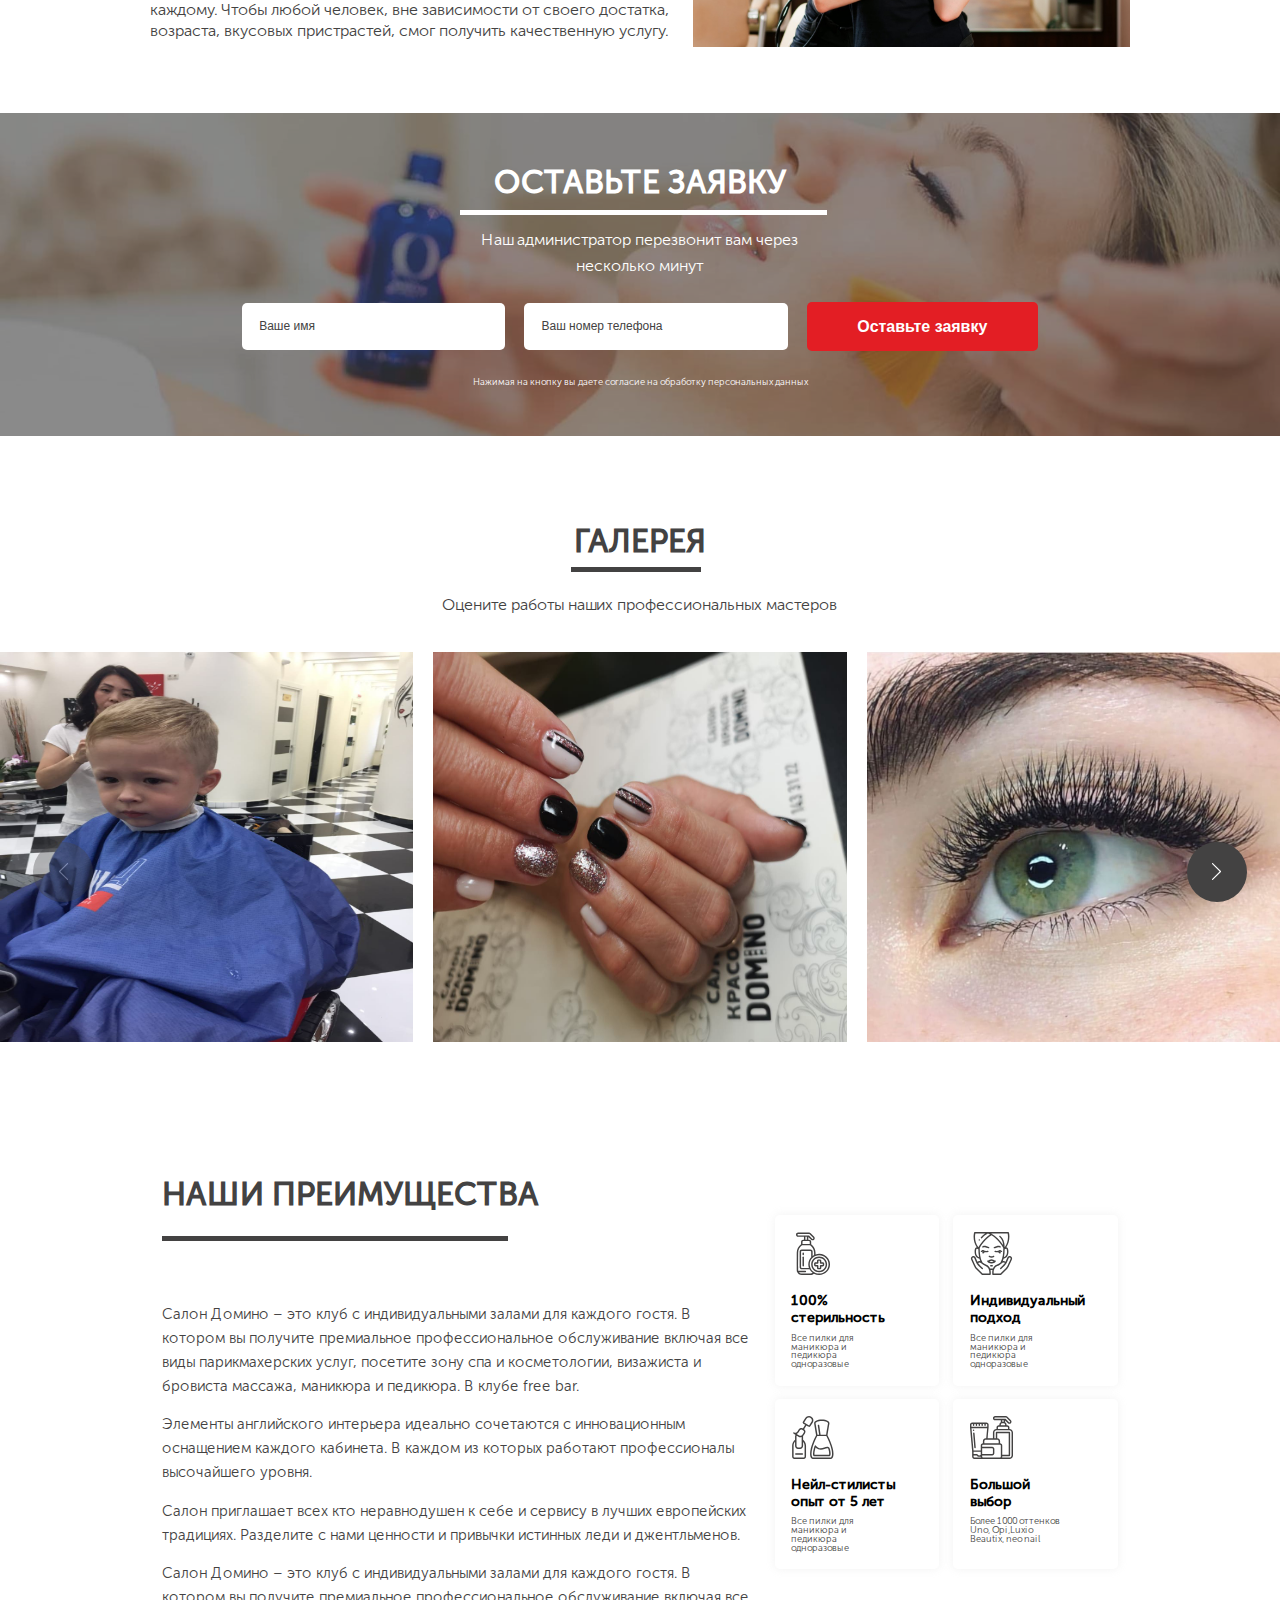
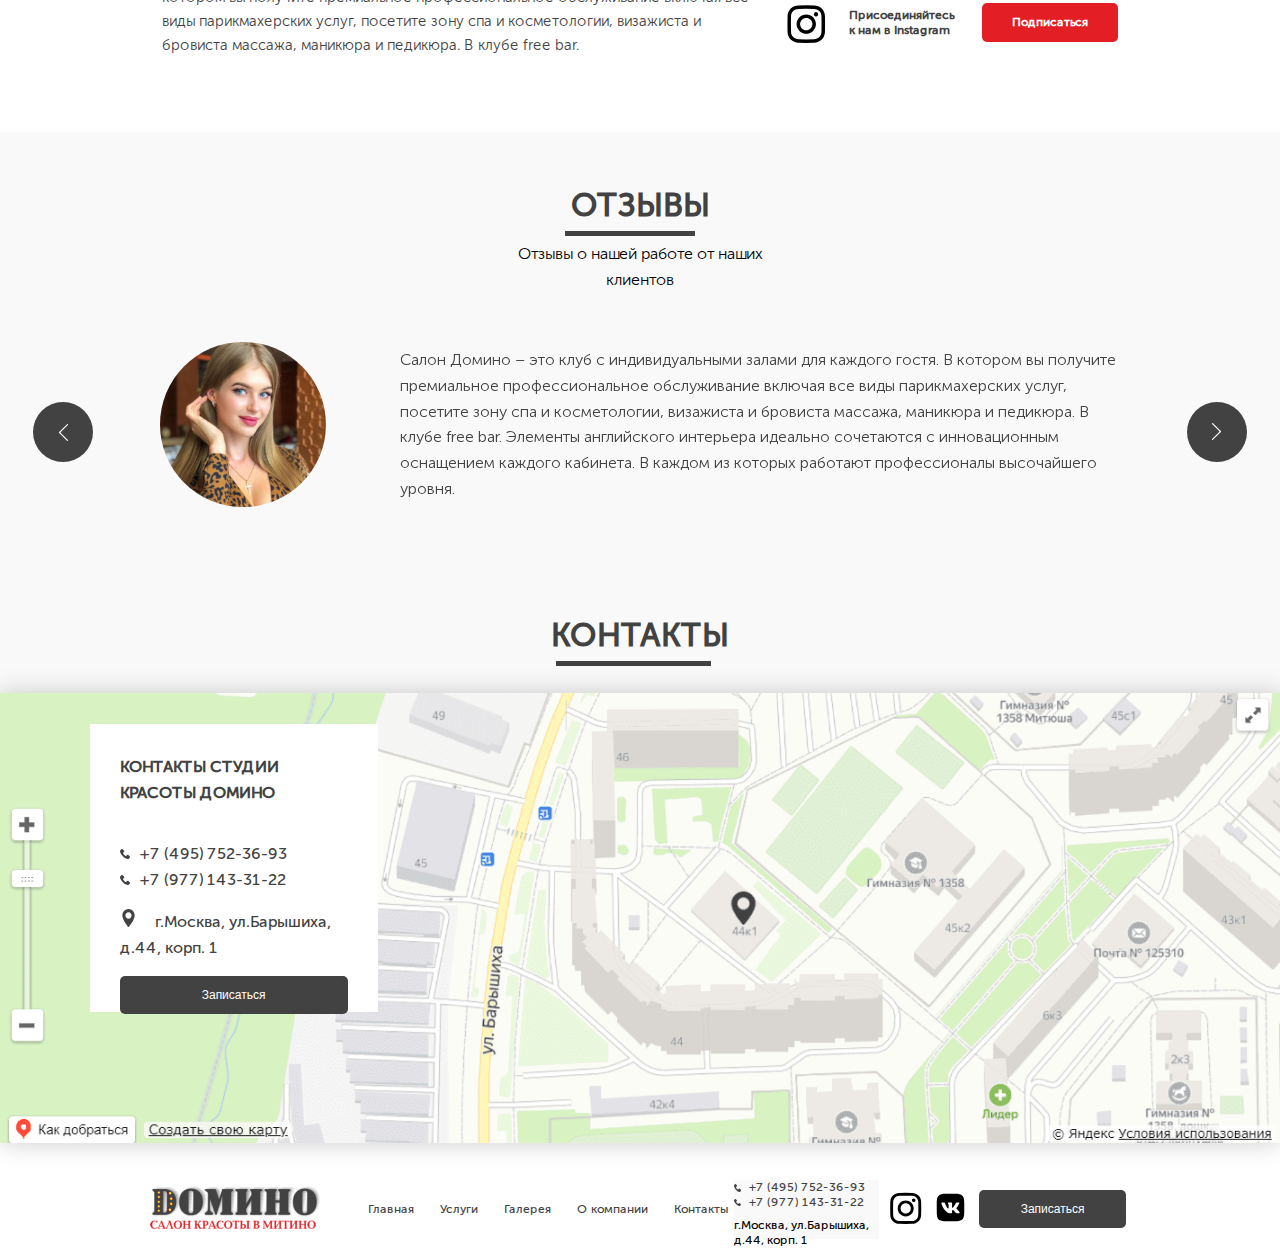
==== commit 77bfa78c: "s" ====
--- a/index.html
+++ b/index.html
@@ -16,24 +16,24 @@
         </a>
         <nav class="nav header__nav header__nav--margin-left">
         <ul class="list header__list">
-          <li class="menu-item header__menu-item"><a href="" class="header__menu-link">Главная</a></li>
-          <li class="menu-item header__menu-item"><a href="" class="header__menu-link">Услуги</a></li>
-          <li class="menu-item header__menu-item"><a href="" class="header__menu-link">Галерея</a></li>
+          <li class="menu-item header__menu-item"><a href="index.html" class="header__menu-link">Главная</a></li>
+          <li class="menu-item header__menu-item"><a href="#services" class="header__menu-link">Услуги</a></li>
+          <li class="menu-item header__menu-item"><a href="gallery.html" class="header__menu-link">Галерея</a></li>
           <li class="menu-item header__menu-item"><a href="" class="header__menu-link">О компании</a></li>
-          <li class="menu-item header__menu-item"><a href="" class="header__menu-link">Контакты</a></li>
+          <li class="menu-item header__menu-item"><a href="#contact" class="header__menu-link">Контакты</a></li>
         </ul>
         </nav>
         <div class="header__contact header__contact--margin-left">
-          <a href="" class="phone header__phone header__phone--margin-bottom">
+          <a href="tel:+74957523693" class="phone header__phone header__phone--margin-bottom">
             <img src="img/header/phone.svg" class="phone-img" alt="">+7 (495) 752-36-93</a>
-            <a href="" class="phone header__phone header__phone--margin-bottom">
+            <a href="tel:+79771433122" class="phone header__phone header__phone--margin-bottom">
               <img src="img/header/phone.svg" class="phone-img" alt="">+7 (977) 143-31-22</a>
           <span class="adress header__adress header__adress--margin-top">г.Москва, ул.Барышиха, д.44, корп. 1</span>
         </div>
         <div class="header__social-box">
           <a href="https://www.instagram.com/salon_domino_mitino/" class="social header__social"><img src="img/insta.svg" alt="" class="mobile-disabled  social-img"></a>
           <a href="https://vk.com/id456160867" class="social header__social"><img src="img/vk.svg" alt="" class="mobile-disabled  social-img"></a>
-          <button class="button header__button mobile-disabled button--primary">Записаться</button>
+          <button class="button header__button mobile-disabled button--primary js-modal">Записаться</button>
           <button id="show" class="bm button header__button button--primary" >МЕНЮ</button> 
         </div>
       </div>
@@ -87,7 +87,7 @@
       </div>
       </div>
     </section>
-    <section class="services">
+    <section id="services" class="services">
       <h2 class="title services__title">Услуги</h2>
       <ul class="services__list">
         <li class="services__item">
@@ -95,7 +95,7 @@
           <div class="services__interaction">
             <span class="services__name services__name--visible">Ногтевой сервис</span>
             <button class="button services__button button--interest services__button--visible bNails">Подробнее</button>
-            <button class="button services__button button--primary">Записаться</button>
+            <button class="button services__button button--primary js-modal">Записаться</button>
           </div>
           <div class="services__preview services__preview--visible">
             <h3 class="services__preview-title">Ногтевой сервис</h3>
@@ -153,7 +153,7 @@
           <div class="services__interaction">
             <span class="services__name services__name--visible">Парикмахерский зал</span>
             <button class="button services__button button--interest services__button--visible bWig">Подробнее</button>
-            <button class="button services__button button--primary">Записаться</button>
+            <button class="button services__button button--primary js-modal">Записаться</button>
           </div>
           <div class="services__preview services__preview--visible">
             <h3 class="services__preview-title">Парикмахерский зал</h3>
@@ -211,7 +211,7 @@
           <div class="services__interaction">
             <span class="services__name services__name--visible">Мужские стрижки</span>
             <button class="button services__button button--interest services__button--visible bMantrim">Подробнее</button>
-            <button class="button services__button button--primary">Записаться</button>
+            <button class="button services__button button--primary js-modal">Записаться</button>
           </div>
           <div class="services__preview services__preview--visible">
             <h3 class="services__preview-title">Мужские стрижки</h3>
@@ -269,7 +269,7 @@
           <div class="services__interaction">
             <span class="services__name services__name--visible">Макияж</span>
             <button class="button services__button button--interest services__button--visible bMakeup">Подробнее</button>
-            <button class="button services__button button--primary">Записаться</button>
+            <button class="button services__button button--primary js-modal">Записаться</button>
           </div>
           <div class="services__preview services__preview--visible">
             <h3 class="services__preview-title">Макияж</h3>
@@ -327,7 +327,7 @@
           <div class="services__interaction">
             <span class="services__name services__name--visible">СПА процедуры</span>
             <button class="button services__button button--interest services__button--visible bProcedures">Подробнее</button>
-            <button class="button services__button button--primary">Записаться</button>
+            <button class="button services__button button--primary js-modal">Записаться</button>
           </div>
           <div class="services__preview services__preview--visible">
             <h3 class="services__preview-title">СПА процедуры</h3>
@@ -385,7 +385,7 @@
           <div class="services__interaction">
             <span class="services__name services__name--visible">Солярий</span>
             <button class="button services__button button--interest services__button--visible bSolarium">Подробнее</button>
-            <button class="button services__button button--primary">Записаться</button>
+            <button class="button services__button button--primary js-modal">Записаться</button>
           </div>
           <div class="services__preview services__preview--visible">
             <h3 class="services__preview-title">Солярий</h3>
@@ -645,7 +645,7 @@
           </div>
         
       </section>
-      <section class="contact">
+      <section id="contact" class="contact">
           <h2 class="title contact__title">Контакты</h2>
           <div class="ymap-container">
           <div class="loader loader-default"></div>
@@ -655,9 +655,10 @@
             <h3 class="title map__title">
               Контакты студии красоты домино
             </h3>
-            <a href="" class="phone map__phone ">
-              <img src="img/header/phone.svg" class="map-img" alt="">+7 (925) 432-75-90
-            </a>
+            <a href="tel:+74957523693" class="phone map__phone">
+              <img src="img/header/phone.svg" class="phone-img" alt="">+7 (495) 752-36-93</a>
+              <a href="tel:+79771433122" class="phone map__phone">
+                <img src="img/header/phone.svg" class="phone-img" alt="">+7 (977) 143-31-22</a>
             <p class="map__adress">
               <img src="img/map-ico.svg" class="map-img" alt="">г.Москва, ул.Барышиха, д.44, корп. 1
             </p>
@@ -674,24 +675,24 @@
       </a>
       <nav class="nav header__nav header__nav--margin-left">
       <ul class="list header__list">
-        <li class="menu-item header__menu-item"><a href="" class="header__menu-link">Главная</a></li>
-        <li class="menu-item header__menu-item"><a href="" class="header__menu-link">Услуги</a></li>
+        <li class="menu-item header__menu-item"><a href="index.html" class="header__menu-link">Главная</a></li>
+        <li class="menu-item header__menu-item"><a href="#services" class="header__menu-link">Услуги</a></li>
         <li class="menu-item header__menu-item"><a href="" class="header__menu-link">Галерея</a></li>
         <li class="menu-item header__menu-item"><a href="" class="header__menu-link">О компании</a></li>
-        <li class="menu-item header__menu-item"><a href="" class="header__menu-link">Контакты</a></li>
+        <li class="menu-item header__menu-item"><a href="#contact" class="header__menu-link">Контакты</a></li>
       </ul>
       </nav>
       <div class="contact  header__contact header__contact--margin-left">
-        <a href="" class="phone header__phone header__phone--margin-bottom">
+        <a href="tel:+74957523693" class="phone header__phone header__phone--margin-bottom">
           <img src="img/header/phone.svg" class="phone-img" alt="">+7 (495) 752-36-93</a>
-          <a href="" class="phone header__phone header__phone--margin-bottom">
+          <a href="tel:+79771433122" class="phone header__phone header__phone--margin-bottom">
             <img src="img/header/phone.svg" class="phone-img" alt="">+7 (977) 143-31-22</a>
         <span class="adress header__adress header__adress--margin-top">г.Москва, ул.Барышиха, д.44, корп. 1</span>
       </div>
       <div class="header__social-box">
         <a href="https://www.instagram.com/salon_domino_mitino/" class="social header__social"><img src="img/insta.svg" alt="" class="mobile-disabled  social-img"></a>
         <a href="https://vk.com/id456160867" class="social header__social"><img src="img/vk.svg" alt="" class="mobile-disabled  social-img"></a>
-        <button class="button header__button button--primary">Записаться</button> 
+        <button class="button header__button button--primary js-modal ">Записаться</button> 
       </div>
     </div>
     </div>
@@ -699,7 +700,7 @@
   <div class="popup popup-nails">
     <div class="popup__container">
       <button class="popup-close"></button>
-      <h2 class="title popup__title">Парикмахерский зал</h2>
+      <h2 class="title popup__title">Ногтевой сервис</h2>
       <ul class="popup__list">
           <li class="popup__item">
             <h3 class="popup__item-title">Маникюр</h3>
@@ -849,6 +850,9 @@
             </ul>
           </li>
       </ul>
+      <div class="popup__box-btn">
+      <button class="button popup__button header__button button--primary js-modal">Записаться</button>
+      </div>
     </div>
   </div>
   <div class="popup popup-wig">
@@ -1004,6 +1008,9 @@
             </ul>
           </li>
       </ul>
+      <div class="popup__box-btn">
+        <button class="button popup__button header__button button--primary js-modal">Записаться</button>
+        </div>
     </div>
   </div>
   <div class="popup popup-mantrim">
@@ -1159,6 +1166,9 @@
             </ul>
           </li>
       </ul>
+      <div class="popup__box-btn">
+        <button class="button popup__button header__button button--primary js-modal">Записаться</button>
+        </div>
     </div>
   </div>
   <div class="popup popup-makeup">
@@ -1314,6 +1324,9 @@
             </ul>
           </li>
       </ul>
+      <div class="popup__box-btn">
+        <button class="button popup__button header__button button--primary js-modal">Записаться</button>
+        </div>
     </div>
   </div>
   <div class="popup popup-procedures">
@@ -1469,6 +1482,9 @@
             </ul>
           </li>
       </ul>
+      <div class="popup__box-btn">
+        <button class="button popup__button header__button button--primary js-modal">Записаться</button>
+        </div>
     </div>
   </div>
   <div class="popup popup-solarium">
@@ -1624,20 +1640,36 @@
             </ul>
           </li>
       </ul>
+      <div class="popup__box-btn">
+        <button class="button popup__button header__button button--primary js-modal">Записаться</button>
+        </div>
     </div>
   </div>
   <div id="nav" class="navigation">
     <div class="navigation__inner">
       <ul class="menu__ul">
-        <li class="menu__link"><a href="#" class="menu__href">Главная</a></li>
-        <li class="menu__link"><a href="#" class="menu__href">Услуги</a></li>
-        <li class="menu__link"><a href="#"  class="menu__href">Галерея</a></li>
+        <li class="menu__link"><a href="index.html" class="menu__href">Главная</a></li>
+        <li class="menu__link"><a href="#services" class="menu__href">Услуги</a></li>
+        <li class="menu__link"><a href="gallery.html"  class="menu__href">Галерея</a></li>
         <li class="menu__link"><a href="#"  class="menu__href">О компании</a></li>
-        <li class="menu__link"><a href="#"  class="menu__href">Контакты</a></li>
+        <li class="menu__link"><a href="#contact"  class="menu__href">Контакты</a></li>
         <a href="https://www.instagram.com/salon_domino_mitino/" class="social-burger">Инстаграмм</a>
         <a href="https://vk.com/id456160867" class="social-burger">Вконтакте</a>
       </ul>
       <button class="button button--silver btnburger">Закрыть</button>
+    </div>
+  </div>
+  <div class="modal ">
+    <div class="modal__dialog">
+      <button class="popup-close"></button>
+      <h2 class="title modal__title">Оставьте заявку</h2>
+      <form action="#" class="form modal__form">
+        <input class="modal__input" type="text" placeholder="Ваше имя">
+        <input class="modal__input" type="text" placeholder="Ваш номер телефона">
+        <button class="form__button">Отправить</button>
+        <p class="consent modal__consent">Нажимая на кнопку вы даете согласие на обработку персональных данных</p>
+      
+      </form>
     </div>
   </div>
   <script src="js/swip.js"></script>
--- a/css/style.css
+++ b/css/style.css
@@ -83,6 +83,10 @@
   color: #434242;
 }
 
+.header__menu-link:hover {
+  text-decoration: underline;
+}
+
 .header__phone {
   color: #434242;
   text-decoration: none;
@@ -473,8 +477,20 @@
 }
 
 .gallery__title {
-  margin: 0;
+  max-width: 150px;
+  position: relative;
+  margin: 0 auto;
   margin-bottom: 0.9444em;
+}
+
+.gallery__title::before {
+  content: "";
+  position: absolute;
+  bottom: -0.33333em;
+  left: 0.2em;
+  width: 4.05555em;
+  height: 5px;
+  background: #434242;
 }
 
 .gallery__subtitle {
@@ -635,8 +651,20 @@
 }
 
 .comment__title {
+  max-width: 150px;
+  position: relative;
   margin: 0 auto;
   margin-bottom: 0.5em;
+}
+
+.comment__title::before {
+  content: "";
+  position: absolute;
+  bottom: -0.33333em;
+  left: 0;
+  width: 4.05555em;
+  height: 5px;
+  background: #434242;
 }
 
 .comment__subtitle {
@@ -776,7 +804,19 @@
 }
 
 .contact__title {
-  margin: 0 0 1.16em;
+  max-width: 200px;
+  position: relative;
+  margin: 0 auto 1.16em;
+}
+
+.contact__title::before {
+  content: "";
+  position: absolute;
+  bottom: -0.33333em;
+  left: 0.5em;
+  width: 4.85555em;
+  height: 5px;
+  background: #434242;
 }
 
 .ymap-container {
@@ -857,6 +897,8 @@
 }
 
 .map-info {
+  display: flex;
+  flex-direction: column;
   width: 24em;
   height: 24em;
   position: absolute;
@@ -888,6 +930,10 @@
   line-height: 1.6111em;
   text-decoration: none;
   color: #434242;
+}
+
+.phone:hover {
+  text-decoration: underline;
 }
 
 .map__adress {
@@ -1472,4 +1518,84 @@
   background: #434242;
   transform: rotate(-45deg);
 }
+
+.popup__button {
+  margin-bottom: 20px;
+  margin-top: 20px;
+}
+
+.popup__box-btn {
+  width: 100%;
+  display: flex;
+  justify-content: flex-end;
+}
+
+.modal {
+  visibility: hidden;
+  opacity: 0;
+  position: fixed;
+  top: 0;
+  left: 0;
+  z-index: 100;
+  display: flex;
+  justify-content: center;
+  align-items: center;
+  width: 100%;
+  height: 100vh;
+  background: rgba(166, 165, 165, 0.4);
+}
+
+.modal--visible {
+  visibility: visible;
+  opacity: 1;
+}
+
+.modal__title {
+  color: #ffffff;
+}
+
+.modal__dialog {
+  position: relative;
+  background: #434242;
+  border: none;
+  border-radius: 10px;
+  padding: 1.2em 1em;
+}
+
+.modal__form {
+  display: flex;
+  justify-content: center;
+  align-items: center;
+  flex-direction: column;
+}
+
+.modal__consent {
+  color: #ffffff;
+}
+
+.modal__input {
+  font-size: 1.6em;
+  padding: 20px 20px;
+  width: 80%;
+  border: none;
+  margin-bottom: 10px;
+  border-radius: 5px;
+}
+
+.modal .popup-close {
+  top: 1px;
+  right: 1px;
+}
+
+.modal .popup-close:hover {
+  transform: rotate(0deg);
+}
+
+.modal .popup-close::before, .modal .popup-close::after {
+  background: #ffffff;
+}
+
+.modal .form__button {
+  width: 80%;
+}
 /*# sourceMappingURL=style.css.map */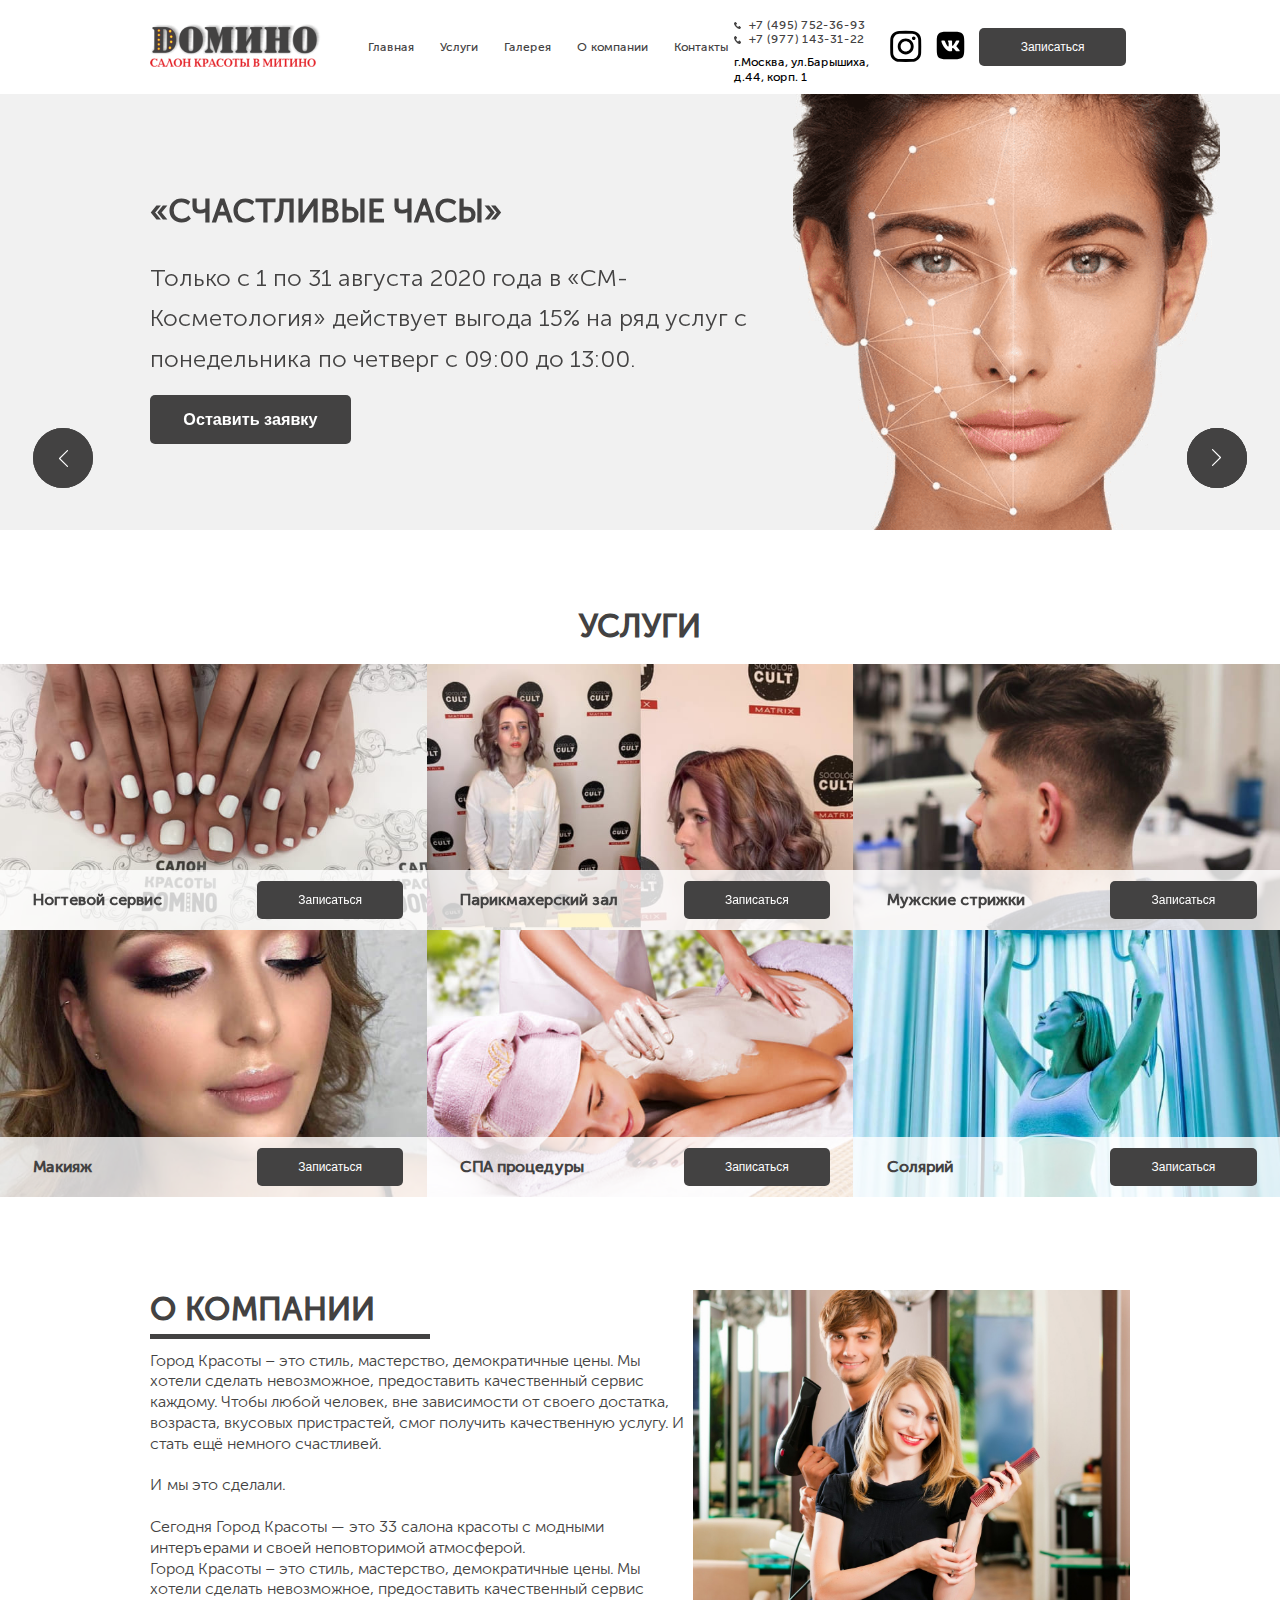
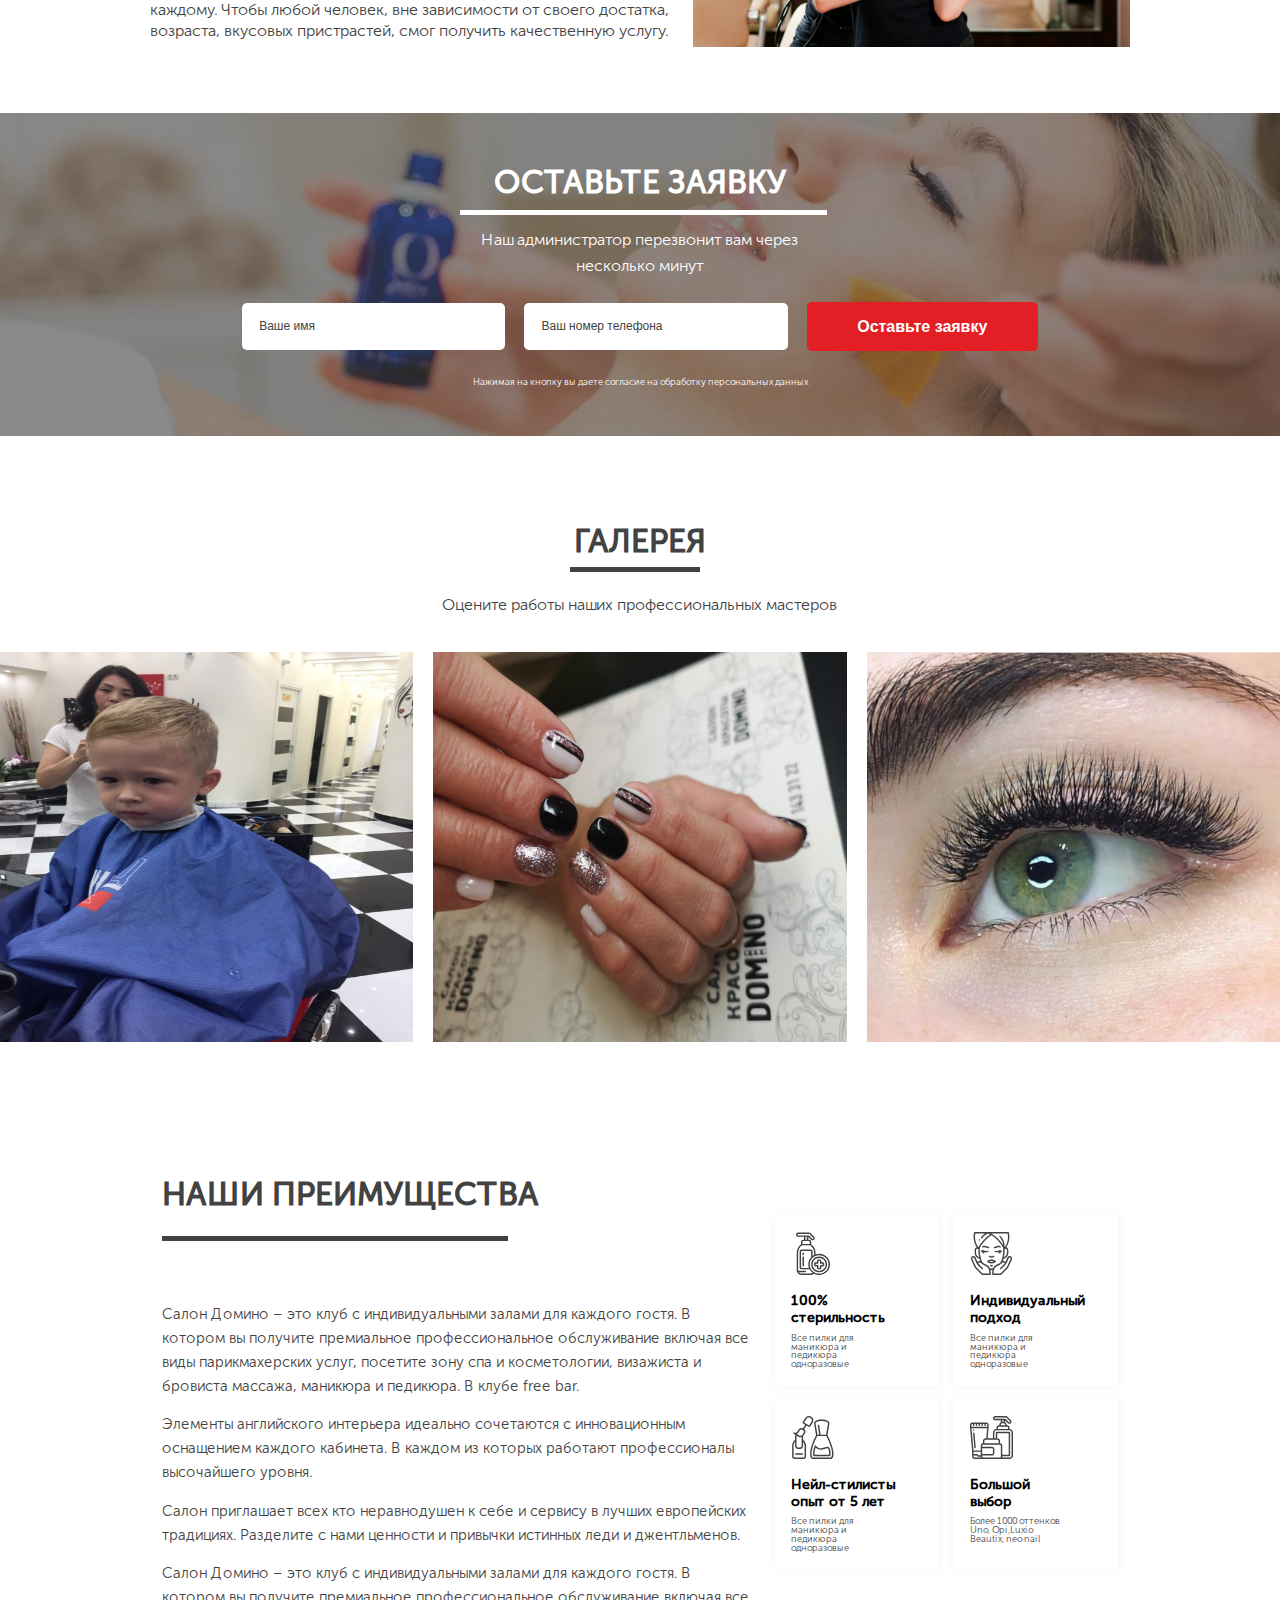
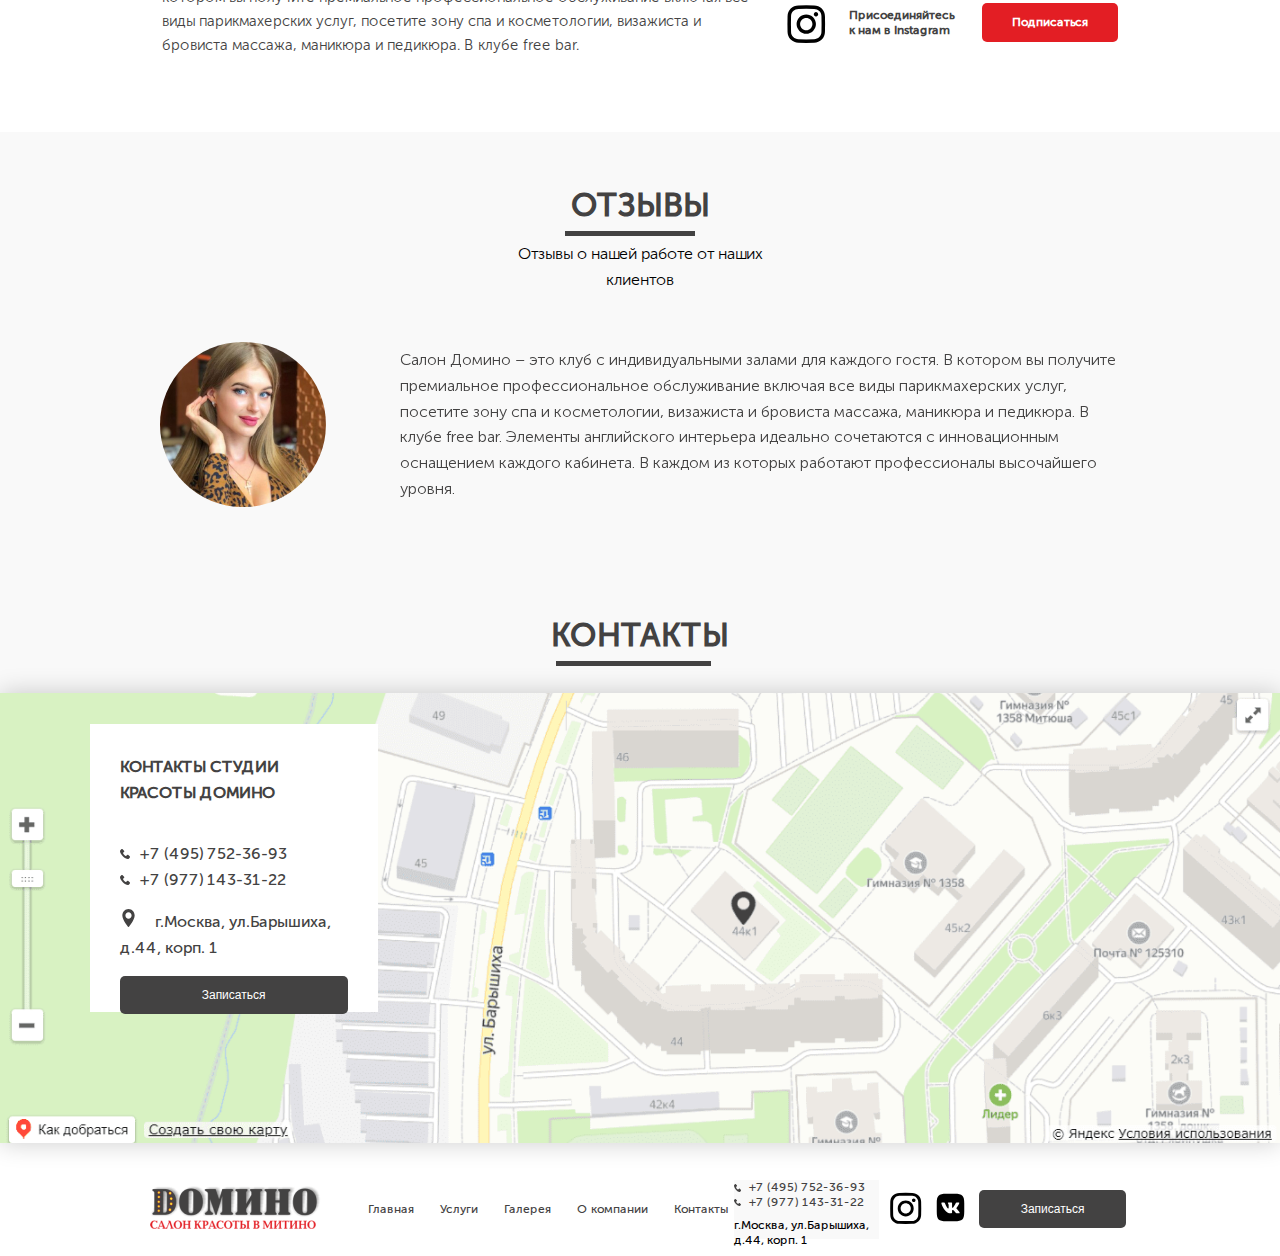
==== commit 16d76442: "pul" ====
--- a/index.html
+++ b/index.html
@@ -4,7 +4,7 @@
   <meta charset="UTF-8">
   <meta name="viewport" content="width=device-width, initial-scale=1.0">
   <link rel="stylesheet" href="css/style.css">
-  <link rel="stylesheet" href="css/swip.css">
+  <link rel="stylesheet" href="https://unpkg.com/swiper/swiper-bundle.min.css">
   <title>ДОМИНО</title>
 </head>
 <body>
@@ -16,11 +16,11 @@
         </a>
         <nav class="nav header__nav header__nav--margin-left">
         <ul class="list header__list">
-          <li class="menu-item header__menu-item"><a href="index.html" class="header__menu-link">Главная</a></li>
-          <li class="menu-item header__menu-item"><a href="#services" class="header__menu-link">Услуги</a></li>
-          <li class="menu-item header__menu-item"><a href="gallery.html" class="header__menu-link">Галерея</a></li>
-          <li class="menu-item header__menu-item"><a href="" class="header__menu-link">О компании</a></li>
-          <li class="menu-item header__menu-item"><a href="#contact" class="header__menu-link">Контакты</a></li>
+          <li class="menu-item header__menu-item"><a href="index.html" class="header__menu-link js-header__menu-link">Главная</a></li>
+          <li class="menu-item header__menu-item"><a href="#services" class="header__menu-link js-header__menu-link">Услуги</a></li>
+          <li class="menu-item header__menu-item"><a href="/gallery.html" class="header__menu-link ">Галерея</a></li>
+          <li class="menu-item header__menu-item"><a href="" class="header__menu-link js-header__menu-link">О компании</a></li>
+          <li class="menu-item header__menu-item"><a href="#contact" class="header__menu-link js-header__menu-link">Контакты</a></li>
         </ul>
         </nav>
         <div class="header__contact header__contact--margin-left">
@@ -473,7 +473,7 @@
       <h2 class="title bid__title">Оставьте заявку</h2>
       <p class="subtitle bid__subtitle">Наш администратор перезвонит вам через несколько 
         минут</p>
-        <form action="#" class="form bid__form">
+        <form action="send.php" class="form bid__form">
           <input class="bid__input" type="text" placeholder="Ваше имя">
           <input class="bid__input" type="text" placeholder="Ваш номер телефона">
           <button class="form__button">Оставьте заявку</button>
@@ -675,11 +675,11 @@
       </a>
       <nav class="nav header__nav header__nav--margin-left">
       <ul class="list header__list">
-        <li class="menu-item header__menu-item"><a href="index.html" class="header__menu-link">Главная</a></li>
-        <li class="menu-item header__menu-item"><a href="#services" class="header__menu-link">Услуги</a></li>
-        <li class="menu-item header__menu-item"><a href="" class="header__menu-link">Галерея</a></li>
-        <li class="menu-item header__menu-item"><a href="" class="header__menu-link">О компании</a></li>
-        <li class="menu-item header__menu-item"><a href="#contact" class="header__menu-link">Контакты</a></li>
+        <li class="menu-item header__menu-item"><a href="index.html" class="header__menu-link js-header__menu-link">Главная</a></li>
+        <li class="menu-item header__menu-item"><a href="#services" class="header__menu-link js-header__menu-link">Услуги</a></li>
+        <li class="menu-item header__menu-item"><a href="/gallery.html" class="header__menu-link ">Галерея</a></li>
+        <li class="menu-item header__menu-item"><a href="" class="header__menu-link js-header__menu-link">О компании</a></li>
+        <li class="menu-item header__menu-item"><a href="#contact" class="header__menu-link js-header__menu-link">Контакты</a></li>
       </ul>
       </nav>
       <div class="contact  header__contact header__contact--margin-left">
@@ -1649,21 +1649,23 @@
     <div class="navigation__inner">
       <ul class="menu__ul">
         <li class="menu__link"><a href="index.html" class="menu__href">Главная</a></li>
-        <li class="menu__link"><a href="#services" class="menu__href">Услуги</a></li>
+        <li class="menu__link"><a href="#services" class="menu__href js-menu__href">Услуги</a></li>
         <li class="menu__link"><a href="gallery.html"  class="menu__href">Галерея</a></li>
         <li class="menu__link"><a href="#"  class="menu__href">О компании</a></li>
-        <li class="menu__link"><a href="#contact"  class="menu__href">Контакты</a></li>
+        <li class="menu__link"><a href="#contact"  class="menu__href js-menu__href">Контакты</a></li>
         <a href="https://www.instagram.com/salon_domino_mitino/" class="social-burger">Инстаграмм</a>
         <a href="https://vk.com/id456160867" class="social-burger">Вконтакте</a>
       </ul>
       <button class="button button--silver btnburger">Закрыть</button>
+
+
     </div>
   </div>
   <div class="modal ">
     <div class="modal__dialog">
       <button class="popup-close"></button>
       <h2 class="title modal__title">Оставьте заявку</h2>
-      <form action="#" class="form modal__form">
+      <form action="send.php" class="form modal__form">
         <input class="modal__input" type="text" placeholder="Ваше имя">
         <input class="modal__input" type="text" placeholder="Ваш номер телефона">
         <button class="form__button">Отправить</button>
@@ -1672,7 +1674,8 @@
       </form>
     </div>
   </div>
-  <script src="js/swip.js"></script>
+  
+  <script src="https://unpkg.com/swiper/swiper-bundle.min.js"></script>
   <script src="js/jq.js"></script>
   <script src="js/script.js"></script>
 </body>
--- a/css/style.css
+++ b/css/style.css
@@ -13,9 +13,7 @@
   padding: 0;
   font-family: 'Museo Sans', sans-serif;
 }
-body.navigation {
-  overflow: hidden;
-}
+
 img {
   width: 100%;
   height: 100%;
@@ -36,8 +34,6 @@
   src: local("MuseoSansCyrl-500"), url("../fonts/MuseoSans/MuseoSansCyrl-500.eot?#iefix") format("embedded-opentype"), url("../fonts/MuseoSans/MuseoSansCyrl-500.woff") format("woff"), url("../fonts/MuseoSans/MuseoSansCyrl-500.ttf") format("truetype");
   font-weight: 500;
   font-style: normal;
-  font-display: wrap;
-  
 }
 
 @font-face {
@@ -46,7 +42,6 @@
   src: local("MuseoSansCyrl-300"), url("../fonts/MuseoSans/MuseoSansCyrl-300.eot?#iefix") format("embedded-opentype"), url("../fonts/MuseoSans/MuseoSansCyrl-300.woff") format("woff"), url("../fonts/MuseoSans/MuseoSansCyrl-300.ttf") format("truetype");
   font-weight: 300;
   font-style: normal;
-  font-display: wrap;
 }
 
 .container {
@@ -487,7 +482,7 @@
   content: "";
   position: absolute;
   bottom: -0.33333em;
-  left: 0.2em;
+  left: 0.15em;
   width: 4.05555em;
   height: 5px;
   background: #434242;
@@ -1106,6 +1101,7 @@
   width: 300px;
   height: 100%;
   top: 0;
+  overflow-y: auto;
   overflow-x: hidden;
   opacity: 0;
   visibility: hidden;
@@ -1165,7 +1161,7 @@
   height: 100%;
   top: 0;
   left: 0;
-  overflow-y: scroll;
+  overflow: hidden;
   z-index: 1;
   transform: translate(-100%, 0);
   transition: transform 300ms linear, background-color 0s linear 300ms;
@@ -1303,7 +1299,6 @@
   }
   .navigation {
     width: 35%;
-    overflow-y: scroll;
   }
   .swiper-button-prev, .swiper-button-next {
     display: none;
@@ -1598,4 +1593,58 @@
 .modal .form__button {
   width: 80%;
 }
+
+/*страница */
+.photo__title {
+  color: #434242;
+  text-align: center;
+}
+
+.photo__box {
+  width: 100%;
+  display: flex;
+  justify-content: flex-start;
+  flex-wrap: wrap;
+}
+
+.photo__box-img {
+  width: 23%;
+  height: 20em;
+  margin: 0.5em;
+}
+
+@media (max-width: 1000px) {
+  .photo__box-img {
+    height: 18em;
+  }
+}
+
+@media (max-width: 720px) {
+  .photo__box-img {
+    height: 15em;
+    margin: 0.3em;
+  }
+}
+
+@media (max-width: 580px) {
+  .photo__box {
+    justify-content: space-between;
+  }
+  .photo__box-img {
+    width: 47%;
+    height: 19em;
+    margin: 0.5em;
+  }
+}
+
+@media (max-width: 480px) {
+  .photo__box {
+    justify-content: space-between;
+  }
+  .photo__box-img {
+    width: 49%;
+    height: 16em;
+    margin: 0.05em;
+  }
+}
 /*# sourceMappingURL=style.css.map */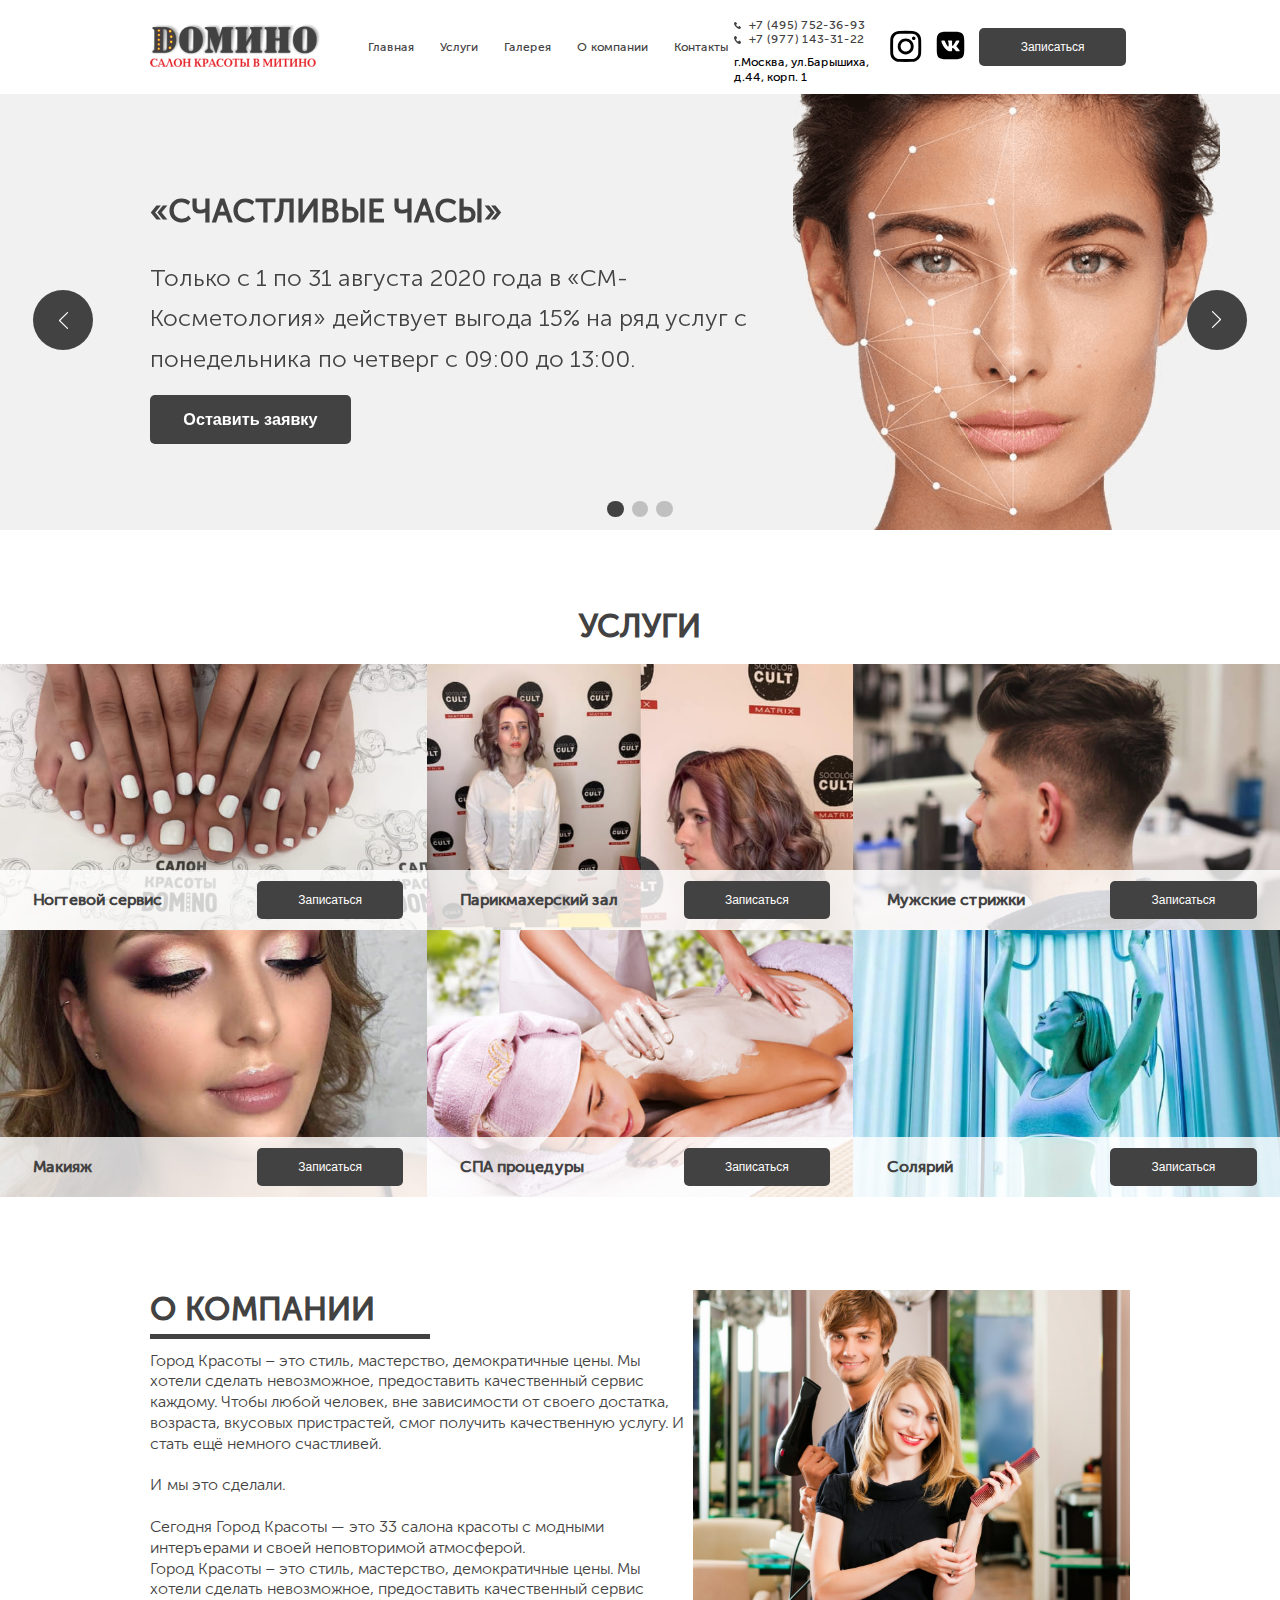
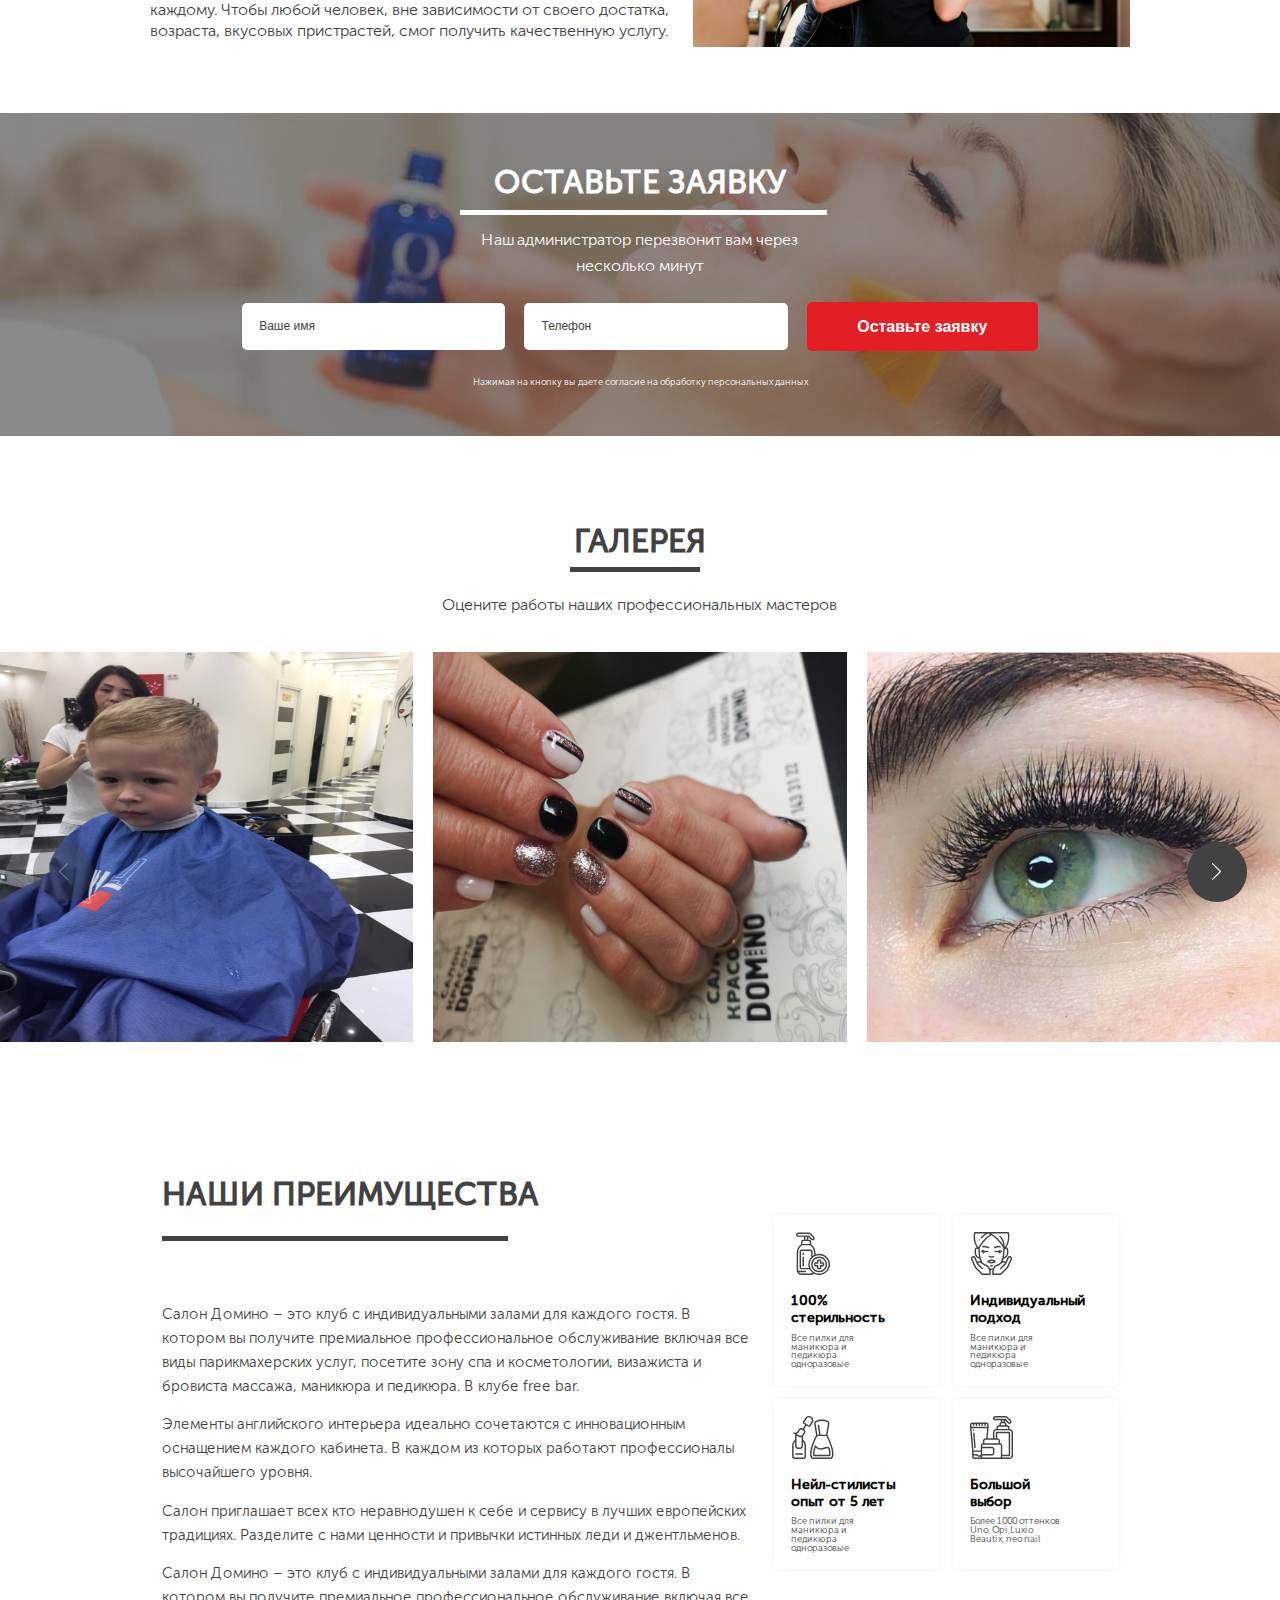
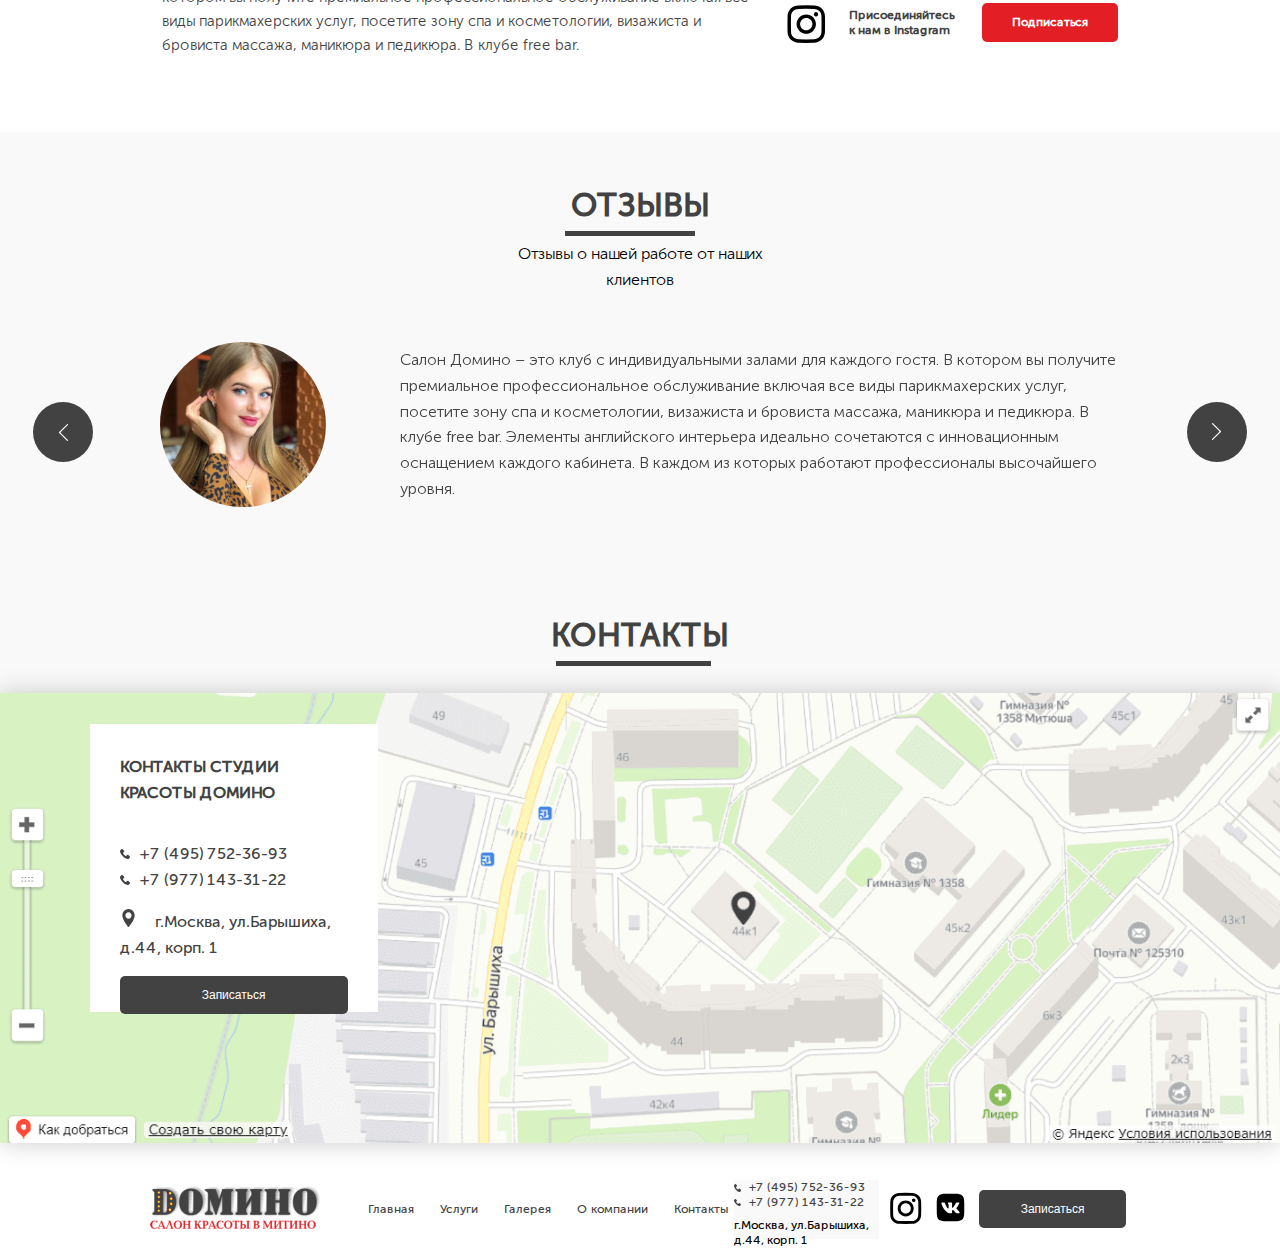
==== commit 42854300: "2" ====
--- a/index.html
+++ b/index.html
@@ -4,7 +4,7 @@
   <meta charset="UTF-8">
   <meta name="viewport" content="width=device-width, initial-scale=1.0">
   <link rel="stylesheet" href="css/style.css">
-  <link rel="stylesheet" href="https://unpkg.com/swiper/swiper-bundle.min.css">
+  <link rel="stylesheet" href="css/swip.css">
   <title>ДОМИНО</title>
 </head>
 <body>
@@ -474,8 +474,8 @@
       <p class="subtitle bid__subtitle">Наш администратор перезвонит вам через несколько 
         минут</p>
         <form action="send.php" class="form bid__form">
-          <input class="bid__input" type="text" placeholder="Ваше имя">
-          <input class="bid__input" type="text" placeholder="Ваш номер телефона">
+          <input class="bid__input" name="userName" type="text" placeholder="Ваше имя">
+          <input class="bid__input" name="userPhone" type="tel" placeholder="Ваш номер телефона">
           <button class="form__button">Оставьте заявку</button>
         </form>
         <p class="consent">Нажимая на кнопку вы даете согласие на обработку персональных данных</p>
@@ -1657,8 +1657,6 @@
         <a href="https://vk.com/id456160867" class="social-burger">Вконтакте</a>
       </ul>
       <button class="button button--silver btnburger">Закрыть</button>
-
-
     </div>
   </div>
   <div class="modal ">
@@ -1674,9 +1672,10 @@
       </form>
     </div>
   </div>
-  
-  <script src="https://unpkg.com/swiper/swiper-bundle.min.js"></script>
   <script src="js/jq.js"></script>
+  <script src="js/jquery.validate.min.js"></script>
+  <script src="js/jquery.mask.min.js"></script>
+  <script src="js/swip.js"></script>
   <script src="js/script.js"></script>
 </body>
 </html>--- a/css/style.css
+++ b/css/style.css
@@ -13,7 +13,9 @@
   padding: 0;
   font-family: 'Museo Sans', sans-serif;
 }
-
+body.navigation {
+  overflow: hidden;
+}
 img {
   width: 100%;
   height: 100%;
@@ -34,6 +36,8 @@
   src: local("MuseoSansCyrl-500"), url("../fonts/MuseoSans/MuseoSansCyrl-500.eot?#iefix") format("embedded-opentype"), url("../fonts/MuseoSans/MuseoSansCyrl-500.woff") format("woff"), url("../fonts/MuseoSans/MuseoSansCyrl-500.ttf") format("truetype");
   font-weight: 500;
   font-style: normal;
+  font-display: wrap;
+  
 }
 
 @font-face {
@@ -42,6 +46,7 @@
   src: local("MuseoSansCyrl-300"), url("../fonts/MuseoSans/MuseoSansCyrl-300.eot?#iefix") format("embedded-opentype"), url("../fonts/MuseoSans/MuseoSansCyrl-300.woff") format("woff"), url("../fonts/MuseoSans/MuseoSansCyrl-300.ttf") format("truetype");
   font-weight: 300;
   font-style: normal;
+  font-display: wrap;
 }
 
 .container {
@@ -1101,7 +1106,6 @@
   width: 300px;
   height: 100%;
   top: 0;
-  overflow-y: auto;
   overflow-x: hidden;
   opacity: 0;
   visibility: hidden;
@@ -1161,7 +1165,7 @@
   height: 100%;
   top: 0;
   left: 0;
-  overflow: hidden;
+  overflow-y: scroll;
   z-index: 1;
   transform: translate(-100%, 0);
   transition: transform 300ms linear, background-color 0s linear 300ms;
@@ -1299,6 +1303,7 @@
   }
   .navigation {
     width: 35%;
+    overflow-y: scroll;
   }
   .swiper-button-prev, .swiper-button-next {
     display: none;
--- a/css/swip.css
+++ b/css/swip.css
@@ -0,0 +1,13 @@
+/**
+ * Swiper 6.1.2
+ * Most modern mobile touch slider and framework with hardware accelerated transitions
+ * http://swiperjs.com
+ *
+ * Copyright 2014-2020 Vladimir Kharlampidi
+ *
+ * Released under the MIT License
+ *
+ * Released on: August 17, 2020
+ */
+
+ @font-face{font-family:swiper-icons;src:url('data:application/font-woff;charset=utf-8;base64, [base64]//wADZ2x5ZgAAAywAAADMAAAD2MHtryVoZWFkAAABbAAAADAAAAA2E2+eoWhoZWEAAAGcAAAAHwAAACQC9gDzaG10eAAAAigAAAAZAAAArgJkABFsb2NhAAAC0AAAAFoAAABaFQAUGG1heHAAAAG8AAAAHwAAACAAcABAbmFtZQAAA/gAAAE5AAACXvFdBwlwb3N0AAAFNAAAAGIAAACE5s74hXjaY2BkYGAAYpf5Hu/j+W2+MnAzMYDAzaX6QjD6/4//Bxj5GA8AuRwMYGkAPywL13jaY2BkYGA88P8Agx4j+/8fQDYfA1AEBWgDAIB2BOoAeNpjYGRgYNBh4GdgYgABEMnIABJzYNADCQAACWgAsQB42mNgYfzCOIGBlYGB0YcxjYGBwR1Kf2WQZGhhYGBiYGVmgAFGBiQQkOaawtDAoMBQxXjg/wEGPcYDDA4wNUA2CCgwsAAAO4EL6gAAeNpj2M0gyAACqxgGNWBkZ2D4/wMA+xkDdgAAAHjaY2BgYGaAYBkGRgYQiAHyGMF8FgYHIM3DwMHABGQrMOgyWDLEM1T9/w8UBfEMgLzE////P/5//f/V/xv+r4eaAAeMbAxwIUYmIMHEgKYAYjUcsDAwsLKxc3BycfPw8jEQA/[base64]/uznmfPFBNODM2K7MTQ45YEAZqGP81AmGGcF3iPqOop0r1SPTaTbVkfUe4HXj97wYE+yNwWYxwWu4v1ugWHgo3S1XdZEVqWM7ET0cfnLGxWfkgR42o2PvWrDMBSFj/IHLaF0zKjRgdiVMwScNRAoWUoH78Y2icB/yIY09An6AH2Bdu/UB+yxopYshQiEvnvu0dURgDt8QeC8PDw7Fpji3fEA4z/PEJ6YOB5hKh4dj3EvXhxPqH/SKUY3rJ7srZ4FZnh1PMAtPhwP6fl2PMJMPDgeQ4rY8YT6Gzao0eAEA409DuggmTnFnOcSCiEiLMgxCiTI6Cq5DZUd3Qmp10vO0LaLTd2cjN4fOumlc7lUYbSQcZFkutRG7g6JKZKy0RmdLY680CDnEJ+UMkpFFe1RN7nxdVpXrC4aTtnaurOnYercZg2YVmLN/d/gczfEimrE/fs/bOuq29Zmn8tloORaXgZgGa78yO9/cnXm2BpaGvq25Dv9S4E9+5SIc9PqupJKhYFSSl47+Qcr1mYNAAAAeNptw0cKwkAAAMDZJA8Q7OUJvkLsPfZ6zFVERPy8qHh2YER+3i/BP83vIBLLySsoKimrqKqpa2hp6+jq6RsYGhmbmJqZSy0sraxtbO3sHRydnEMU4uR6yx7JJXveP7WrDycAAAAAAAH//wACeNpjYGRgYOABYhkgZgJCZgZNBkYGLQZtIJsFLMYAAAw3ALgAeNolizEKgDAQBCchRbC2sFER0YD6qVQiBCv/H9ezGI6Z5XBAw8CBK/m5iQQVauVbXLnOrMZv2oLdKFa8Pjuru2hJzGabmOSLzNMzvutpB3N42mNgZGBg4GKQYzBhYMxJLMlj4GBgAYow/P/PAJJhLM6sSoWKfWCAAwDAjgbRAAB42mNgYGBkAIIbCZo5IPrmUn0hGA0AO8EFTQAA') format('woff');font-weight:400;font-style:normal}:root{--swiper-theme-color:#007aff}.swiper-container{margin-left:auto;margin-right:auto;position:relative;overflow:hidden;list-style:none;padding:0;z-index:1}.swiper-container-vertical>.swiper-wrapper{flex-direction:column}.swiper-wrapper{position:relative;width:100%;height:100%;z-index:1;display:flex;transition-property:transform;box-sizing:content-box}.swiper-container-android .swiper-slide,.swiper-wrapper{transform:translate3d(0px,0,0)}.swiper-container-multirow>.swiper-wrapper{flex-wrap:wrap}.swiper-container-multirow-column>.swiper-wrapper{flex-wrap:wrap;flex-direction:column}.swiper-container-free-mode>.swiper-wrapper{transition-timing-function:ease-out;margin:0 auto}.swiper-slide{flex-shrink:0;width:100%;height:100%;position:relative;transition-property:transform}.swiper-slide-invisible-blank{visibility:hidden}.swiper-container-autoheight,.swiper-container-autoheight .swiper-slide{height:auto}.swiper-container-autoheight .swiper-wrapper{align-items:flex-start;transition-property:transform,height}.swiper-container-3d{perspective:1200px}.swiper-container-3d .swiper-cube-shadow,.swiper-container-3d .swiper-slide,.swiper-container-3d .swiper-slide-shadow-bottom,.swiper-container-3d .swiper-slide-shadow-left,.swiper-container-3d .swiper-slide-shadow-right,.swiper-container-3d .swiper-slide-shadow-top,.swiper-container-3d .swiper-wrapper{transform-style:preserve-3d}.swiper-container-3d .swiper-slide-shadow-bottom,.swiper-container-3d .swiper-slide-shadow-left,.swiper-container-3d .swiper-slide-shadow-right,.swiper-container-3d .swiper-slide-shadow-top{position:absolute;left:0;top:0;width:100%;height:100%;pointer-events:none;z-index:10}.swiper-container-3d .swiper-slide-shadow-left{background-image:linear-gradient(to left,rgba(0,0,0,.5),rgba(0,0,0,0))}.swiper-container-3d .swiper-slide-shadow-right{background-image:linear-gradient(to right,rgba(0,0,0,.5),rgba(0,0,0,0))}.swiper-container-3d .swiper-slide-shadow-top{background-image:linear-gradient(to top,rgba(0,0,0,.5),rgba(0,0,0,0))}.swiper-container-3d .swiper-slide-shadow-bottom{background-image:linear-gradient(to bottom,rgba(0,0,0,.5),rgba(0,0,0,0))}.swiper-container-css-mode>.swiper-wrapper{overflow:auto;scrollbar-width:none;-ms-overflow-style:none}.swiper-container-css-mode>.swiper-wrapper::-webkit-scrollbar{display:none}.swiper-container-css-mode>.swiper-wrapper>.swiper-slide{scroll-snap-align:start start}.swiper-container-horizontal.swiper-container-css-mode>.swiper-wrapper{scroll-snap-type:x mandatory}.swiper-container-vertical.swiper-container-css-mode>.swiper-wrapper{scroll-snap-type:y mandatory}:root{--swiper-navigation-size:44px}.swiper-button-next,.swiper-button-prev{position:absolute;top:50%;width:calc(var(--swiper-navigation-size)/ 44 * 27);height:var(--swiper-navigation-size);margin-top:calc(-1 * var(--swiper-navigation-size)/ 2);z-index:10;cursor:pointer;display:flex;align-items:center;justify-content:center;color:var(--swiper-navigation-color,var(--swiper-theme-color))}.swiper-button-next.swiper-button-disabled,.swiper-button-prev.swiper-button-disabled{opacity:.35;cursor:auto;pointer-events:none}.swiper-button-next:after,.swiper-button-prev:after{font-family:swiper-icons;font-size:var(--swiper-navigation-size);text-transform:none!important;letter-spacing:0;text-transform:none;font-variant:initial;line-height:1}.swiper-button-prev,.swiper-container-rtl .swiper-button-next{left:10px;right:auto}.swiper-button-prev:after,.swiper-container-rtl .swiper-button-next:after{content:'prev'}.swiper-button-next,.swiper-container-rtl .swiper-button-prev{right:10px;left:auto}.swiper-button-next:after,.swiper-container-rtl .swiper-button-prev:after{content:'next'}.swiper-button-next.swiper-button-white,.swiper-button-prev.swiper-button-white{--swiper-navigation-color:#ffffff}.swiper-button-next.swiper-button-black,.swiper-button-prev.swiper-button-black{--swiper-navigation-color:#000000}.swiper-button-lock{display:none}.swiper-pagination{position:absolute;text-align:center;transition:.3s opacity;transform:translate3d(0,0,0);z-index:10}.swiper-pagination.swiper-pagination-hidden{opacity:0}.swiper-container-horizontal>.swiper-pagination-bullets,.swiper-pagination-custom,.swiper-pagination-fraction{bottom:10px;left:0;width:100%}.swiper-pagination-bullets-dynamic{overflow:hidden;font-size:0}.swiper-pagination-bullets-dynamic .swiper-pagination-bullet{transform:scale(.33);position:relative}.swiper-pagination-bullets-dynamic .swiper-pagination-bullet-active{transform:scale(1)}.swiper-pagination-bullets-dynamic .swiper-pagination-bullet-active-main{transform:scale(1)}.swiper-pagination-bullets-dynamic .swiper-pagination-bullet-active-prev{transform:scale(.66)}.swiper-pagination-bullets-dynamic .swiper-pagination-bullet-active-prev-prev{transform:scale(.33)}.swiper-pagination-bullets-dynamic .swiper-pagination-bullet-active-next{transform:scale(.66)}.swiper-pagination-bullets-dynamic .swiper-pagination-bullet-active-next-next{transform:scale(.33)}.swiper-pagination-bullet{width:8px;height:8px;display:inline-block;border-radius:100%;background:#000;opacity:.2}button.swiper-pagination-bullet{border:none;margin:0;padding:0;box-shadow:none;-webkit-appearance:none;-moz-appearance:none;appearance:none}.swiper-pagination-clickable .swiper-pagination-bullet{cursor:pointer}.swiper-pagination-bullet-active{opacity:1;background:var(--swiper-pagination-color,var(--swiper-theme-color))}.swiper-container-vertical>.swiper-pagination-bullets{right:10px;top:50%;transform:translate3d(0px,-50%,0)}.swiper-container-vertical>.swiper-pagination-bullets .swiper-pagination-bullet{margin:6px 0;display:block}.swiper-container-vertical>.swiper-pagination-bullets.swiper-pagination-bullets-dynamic{top:50%;transform:translateY(-50%);width:8px}.swiper-container-vertical>.swiper-pagination-bullets.swiper-pagination-bullets-dynamic .swiper-pagination-bullet{display:inline-block;transition:.2s transform,.2s top}.swiper-container-horizontal>.swiper-pagination-bullets .swiper-pagination-bullet{margin:0 4px}.swiper-container-horizontal>.swiper-pagination-bullets.swiper-pagination-bullets-dynamic{left:50%;transform:translateX(-50%);white-space:nowrap}.swiper-container-horizontal>.swiper-pagination-bullets.swiper-pagination-bullets-dynamic .swiper-pagination-bullet{transition:.2s transform,.2s left}.swiper-container-horizontal.swiper-container-rtl>.swiper-pagination-bullets-dynamic .swiper-pagination-bullet{transition:.2s transform,.2s right}.swiper-pagination-progressbar{background:rgba(0,0,0,.25);position:absolute}.swiper-pagination-progressbar .swiper-pagination-progressbar-fill{background:var(--swiper-pagination-color,var(--swiper-theme-color));position:absolute;left:0;top:0;width:100%;height:100%;transform:scale(0);transform-origin:left top}.swiper-container-rtl .swiper-pagination-progressbar .swiper-pagination-progressbar-fill{transform-origin:right top}.swiper-container-horizontal>.swiper-pagination-progressbar,.swiper-container-vertical>.swiper-pagination-progressbar.swiper-pagination-progressbar-opposite{width:100%;height:4px;left:0;top:0}.swiper-container-horizontal>.swiper-pagination-progressbar.swiper-pagination-progressbar-opposite,.swiper-container-vertical>.swiper-pagination-progressbar{width:4px;height:100%;left:0;top:0}.swiper-pagination-white{--swiper-pagination-color:#ffffff}.swiper-pagination-black{--swiper-pagination-color:#000000}.swiper-pagination-lock{display:none}.swiper-scrollbar{border-radius:10px;position:relative;-ms-touch-action:none;background:rgba(0,0,0,.1)}.swiper-container-horizontal>.swiper-scrollbar{position:absolute;left:1%;bottom:3px;z-index:50;height:5px;width:98%}.swiper-container-vertical>.swiper-scrollbar{position:absolute;right:3px;top:1%;z-index:50;width:5px;height:98%}.swiper-scrollbar-drag{height:100%;width:100%;position:relative;background:rgba(0,0,0,.5);border-radius:10px;left:0;top:0}.swiper-scrollbar-cursor-drag{cursor:move}.swiper-scrollbar-lock{display:none}.swiper-zoom-container{width:100%;height:100%;display:flex;justify-content:center;align-items:center;text-align:center}.swiper-zoom-container>canvas,.swiper-zoom-container>img,.swiper-zoom-container>svg{max-width:100%;max-height:100%;object-fit:contain}.swiper-slide-zoomed{cursor:move}.swiper-lazy-preloader{width:42px;height:42px;position:absolute;left:50%;top:50%;margin-left:-21px;margin-top:-21px;z-index:10;transform-origin:50%;animation:swiper-preloader-spin 1s infinite linear;box-sizing:border-box;border:4px solid var(--swiper-preloader-color,var(--swiper-theme-color));border-radius:50%;border-top-color:transparent}.swiper-lazy-preloader-white{--swiper-preloader-color:#fff}.swiper-lazy-preloader-black{--swiper-preloader-color:#000}@keyframes swiper-preloader-spin{100%{transform:rotate(360deg)}}.swiper-container .swiper-notification{position:absolute;left:0;top:0;pointer-events:none;opacity:0;z-index:-1000}.swiper-container-fade.swiper-container-free-mode .swiper-slide{transition-timing-function:ease-out}.swiper-container-fade .swiper-slide{pointer-events:none;transition-property:opacity}.swiper-container-fade .swiper-slide .swiper-slide{pointer-events:none}.swiper-container-fade .swiper-slide-active,.swiper-container-fade .swiper-slide-active .swiper-slide-active{pointer-events:auto}.swiper-container-cube{overflow:visible}.swiper-container-cube .swiper-slide{pointer-events:none;-webkit-backface-visibility:hidden;backface-visibility:hidden;z-index:1;visibility:hidden;transform-origin:0 0;width:100%;height:100%}.swiper-container-cube .swiper-slide .swiper-slide{pointer-events:none}.swiper-container-cube.swiper-container-rtl .swiper-slide{transform-origin:100% 0}.swiper-container-cube .swiper-slide-active,.swiper-container-cube .swiper-slide-active .swiper-slide-active{pointer-events:auto}.swiper-container-cube .swiper-slide-active,.swiper-container-cube .swiper-slide-next,.swiper-container-cube .swiper-slide-next+.swiper-slide,.swiper-container-cube .swiper-slide-prev{pointer-events:auto;visibility:visible}.swiper-container-cube .swiper-slide-shadow-bottom,.swiper-container-cube .swiper-slide-shadow-left,.swiper-container-cube .swiper-slide-shadow-right,.swiper-container-cube .swiper-slide-shadow-top{z-index:0;-webkit-backface-visibility:hidden;backface-visibility:hidden}.swiper-container-cube .swiper-cube-shadow{position:absolute;left:0;bottom:0px;width:100%;height:100%;background:#000;opacity:.6;-webkit-filter:blur(50px);filter:blur(50px);z-index:0}.swiper-container-flip{overflow:visible}.swiper-container-flip .swiper-slide{pointer-events:none;-webkit-backface-visibility:hidden;backface-visibility:hidden;z-index:1}.swiper-container-flip .swiper-slide .swiper-slide{pointer-events:none}.swiper-container-flip .swiper-slide-active,.swiper-container-flip .swiper-slide-active .swiper-slide-active{pointer-events:auto}.swiper-container-flip .swiper-slide-shadow-bottom,.swiper-container-flip .swiper-slide-shadow-left,.swiper-container-flip .swiper-slide-shadow-right,.swiper-container-flip .swiper-slide-shadow-top{z-index:0;-webkit-backface-visibility:hidden;backface-visibility:hidden}